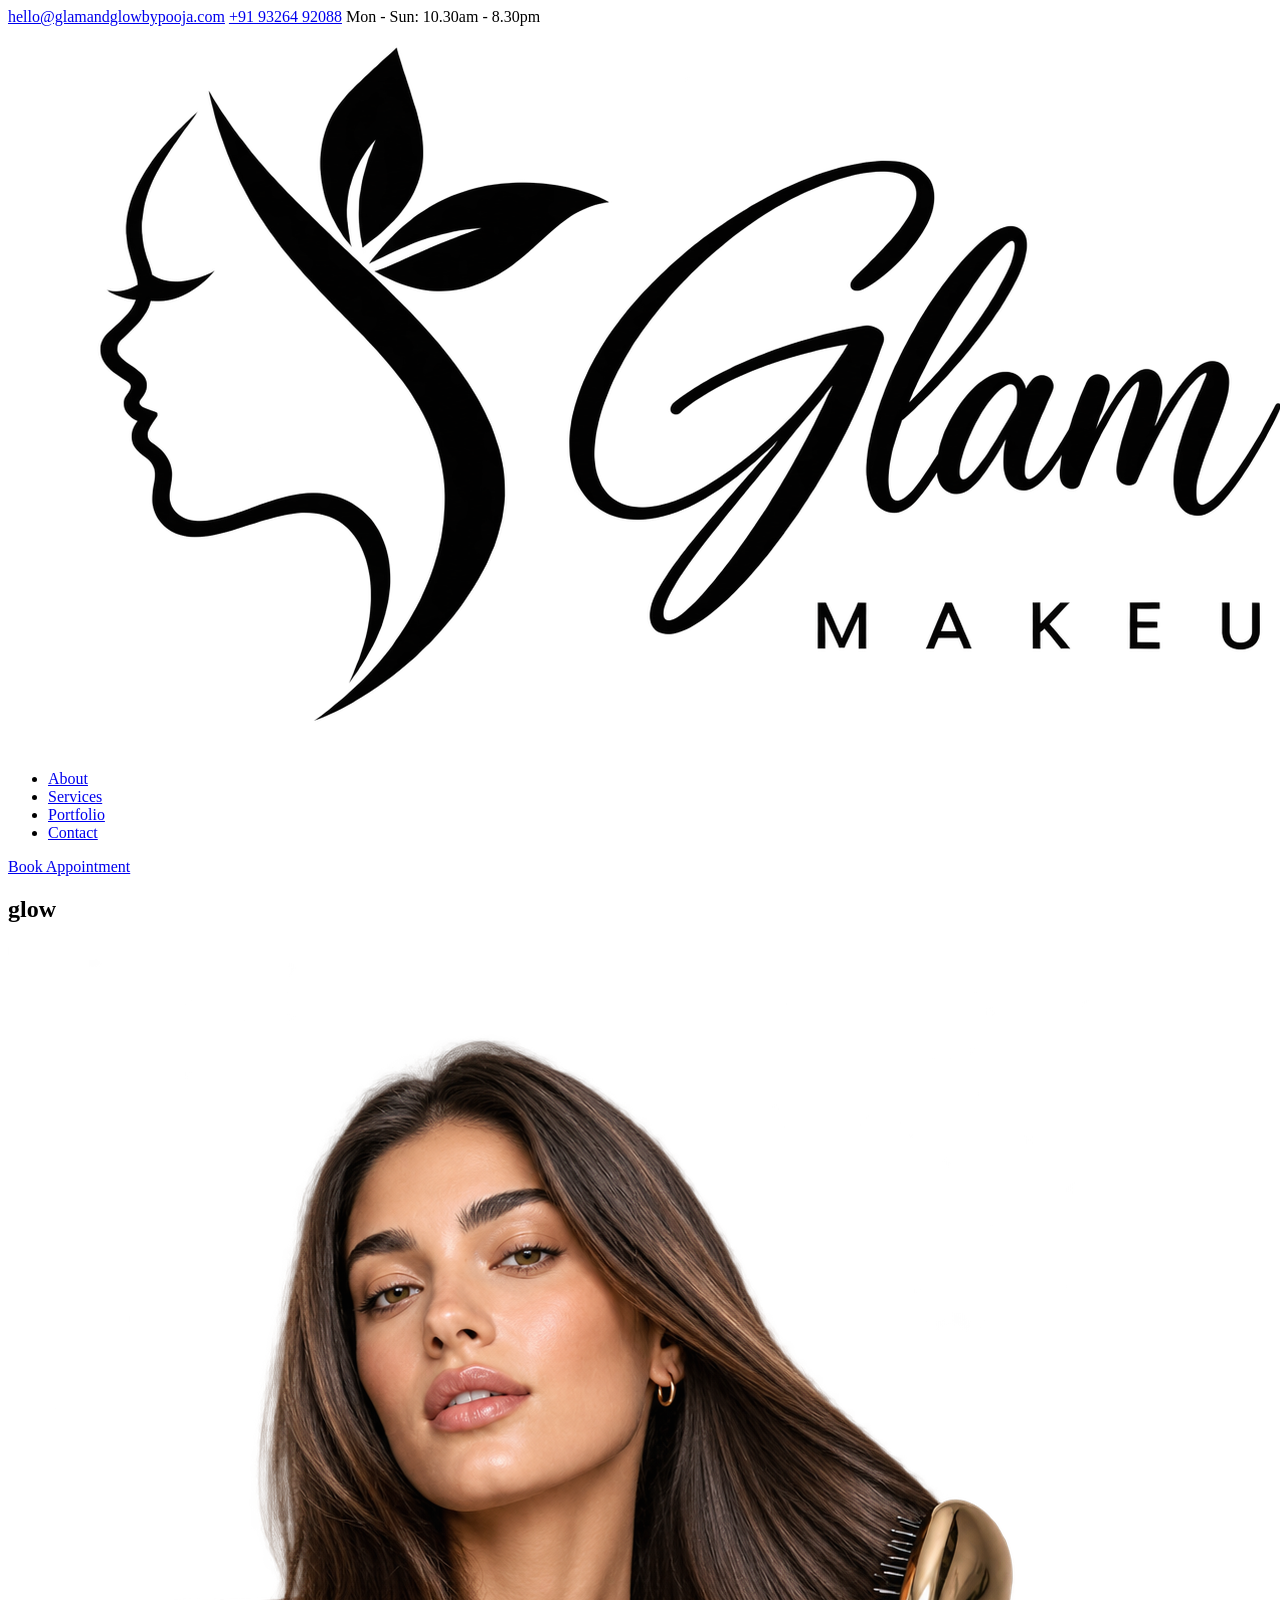
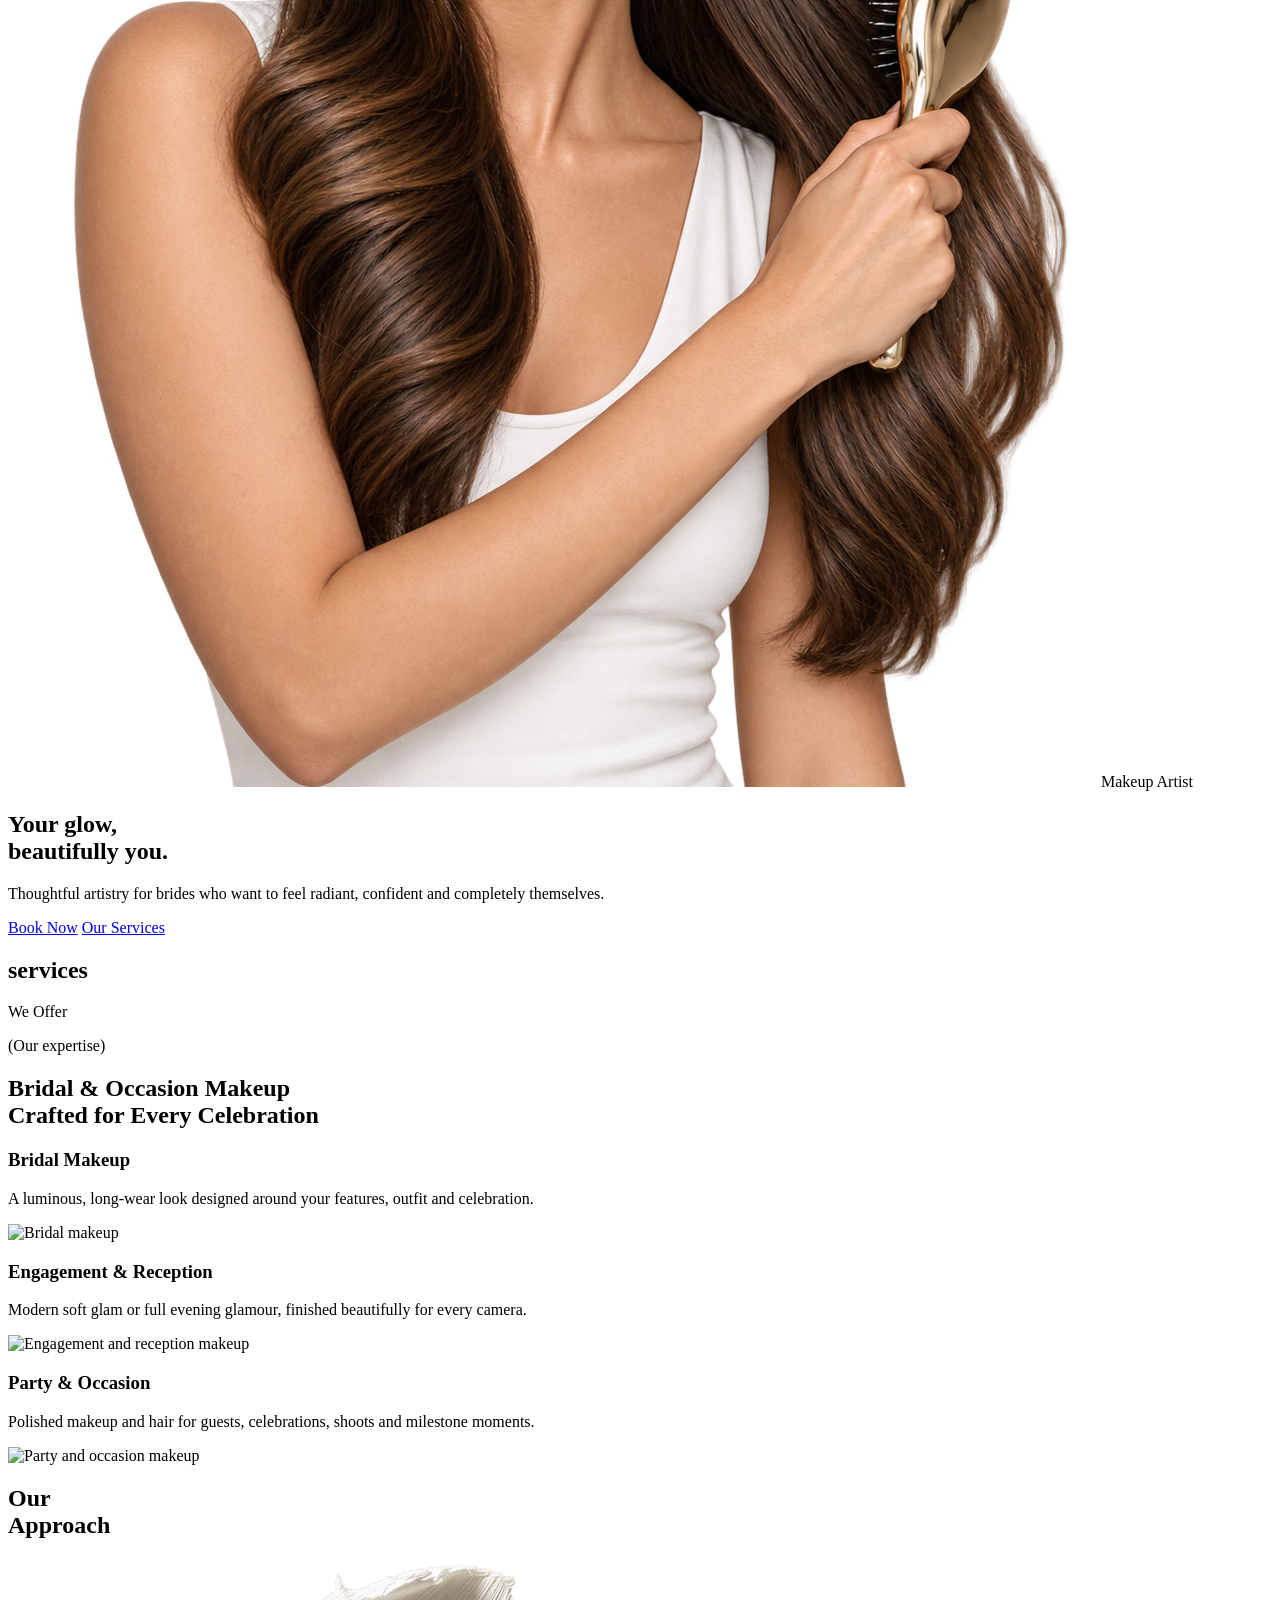
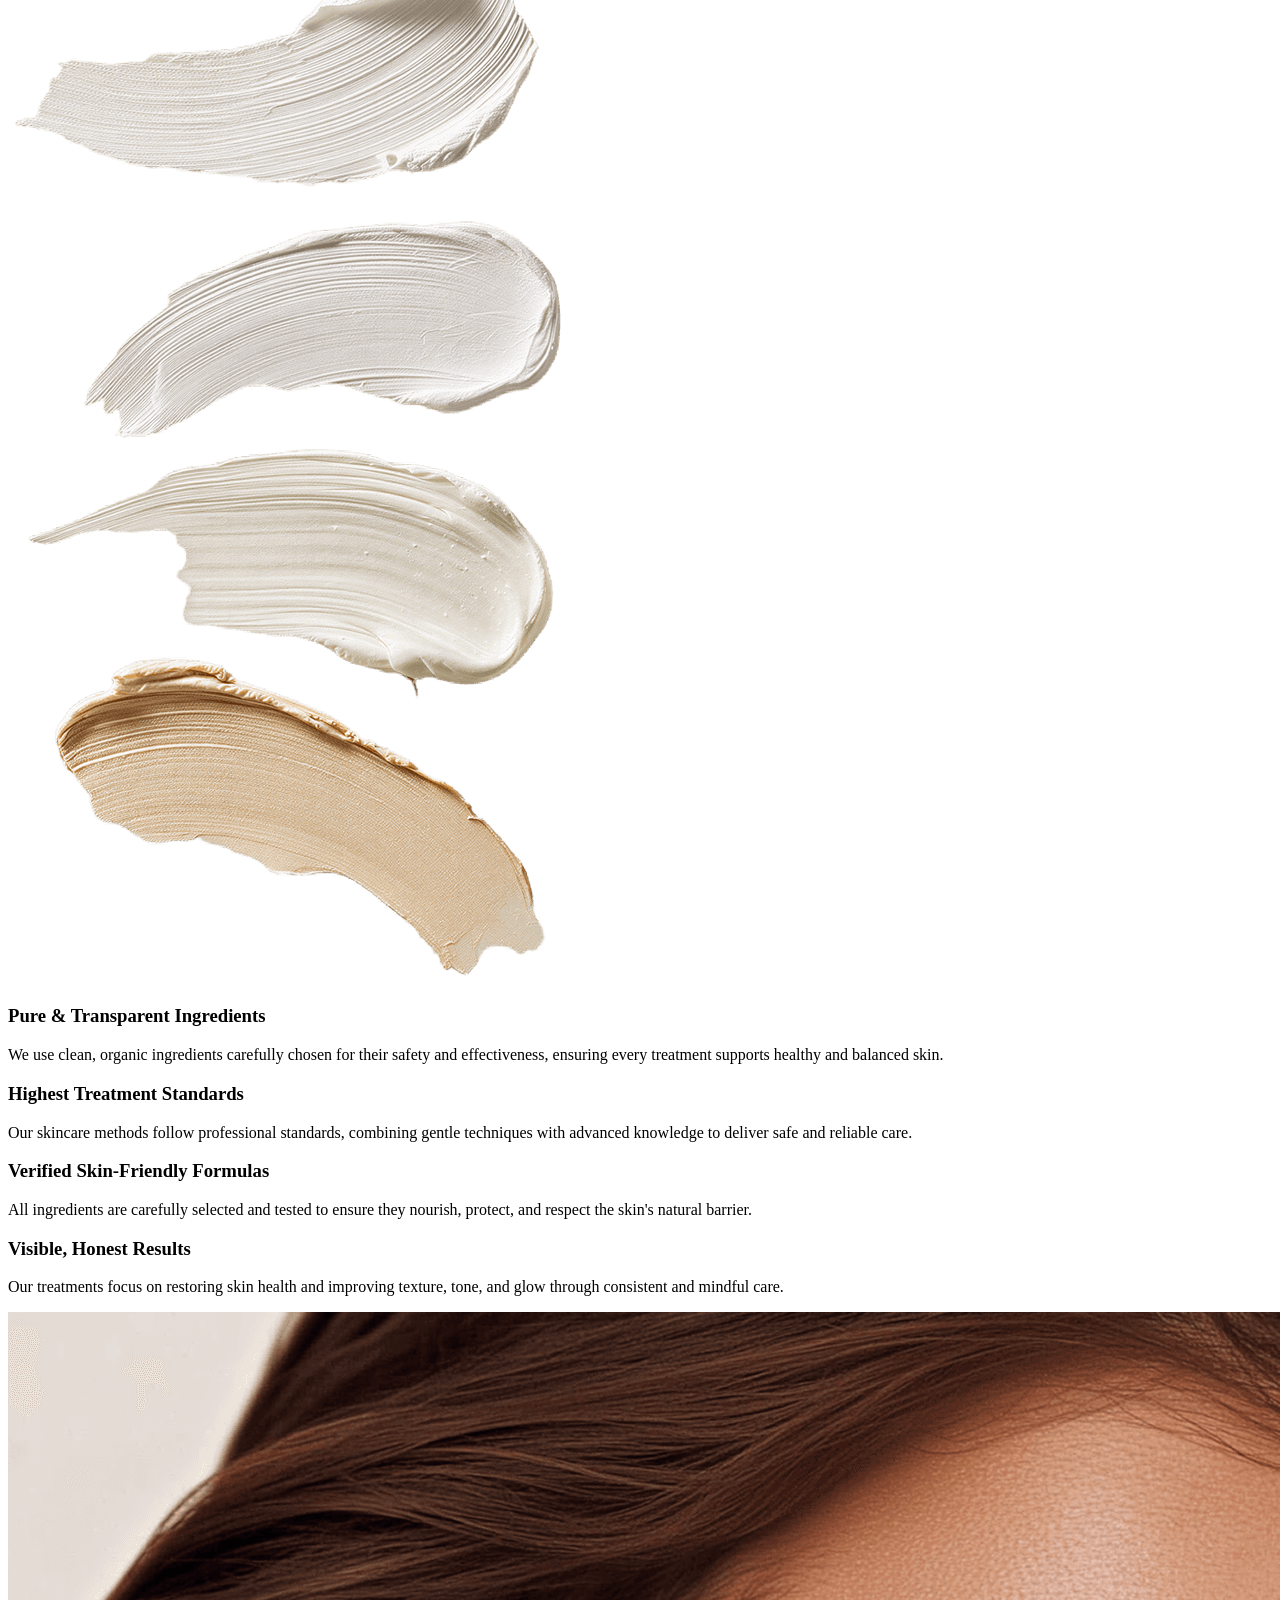
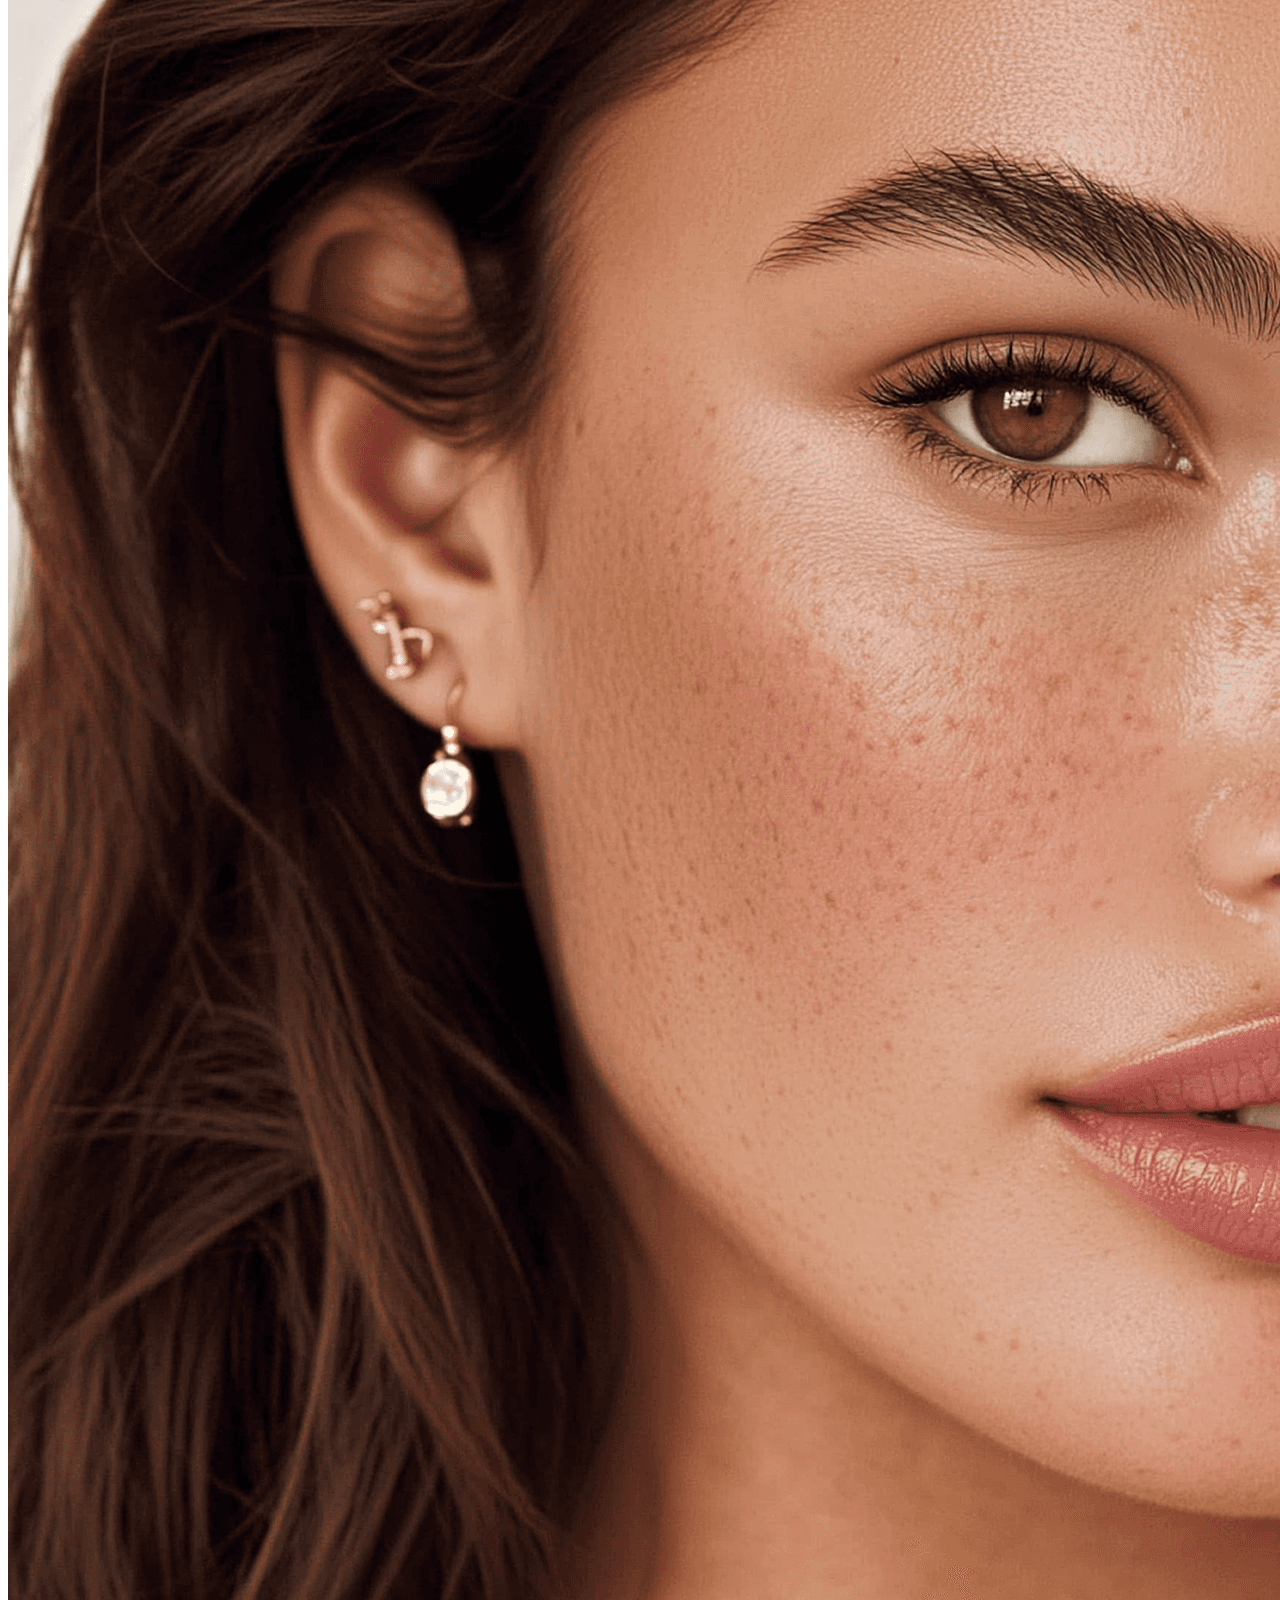
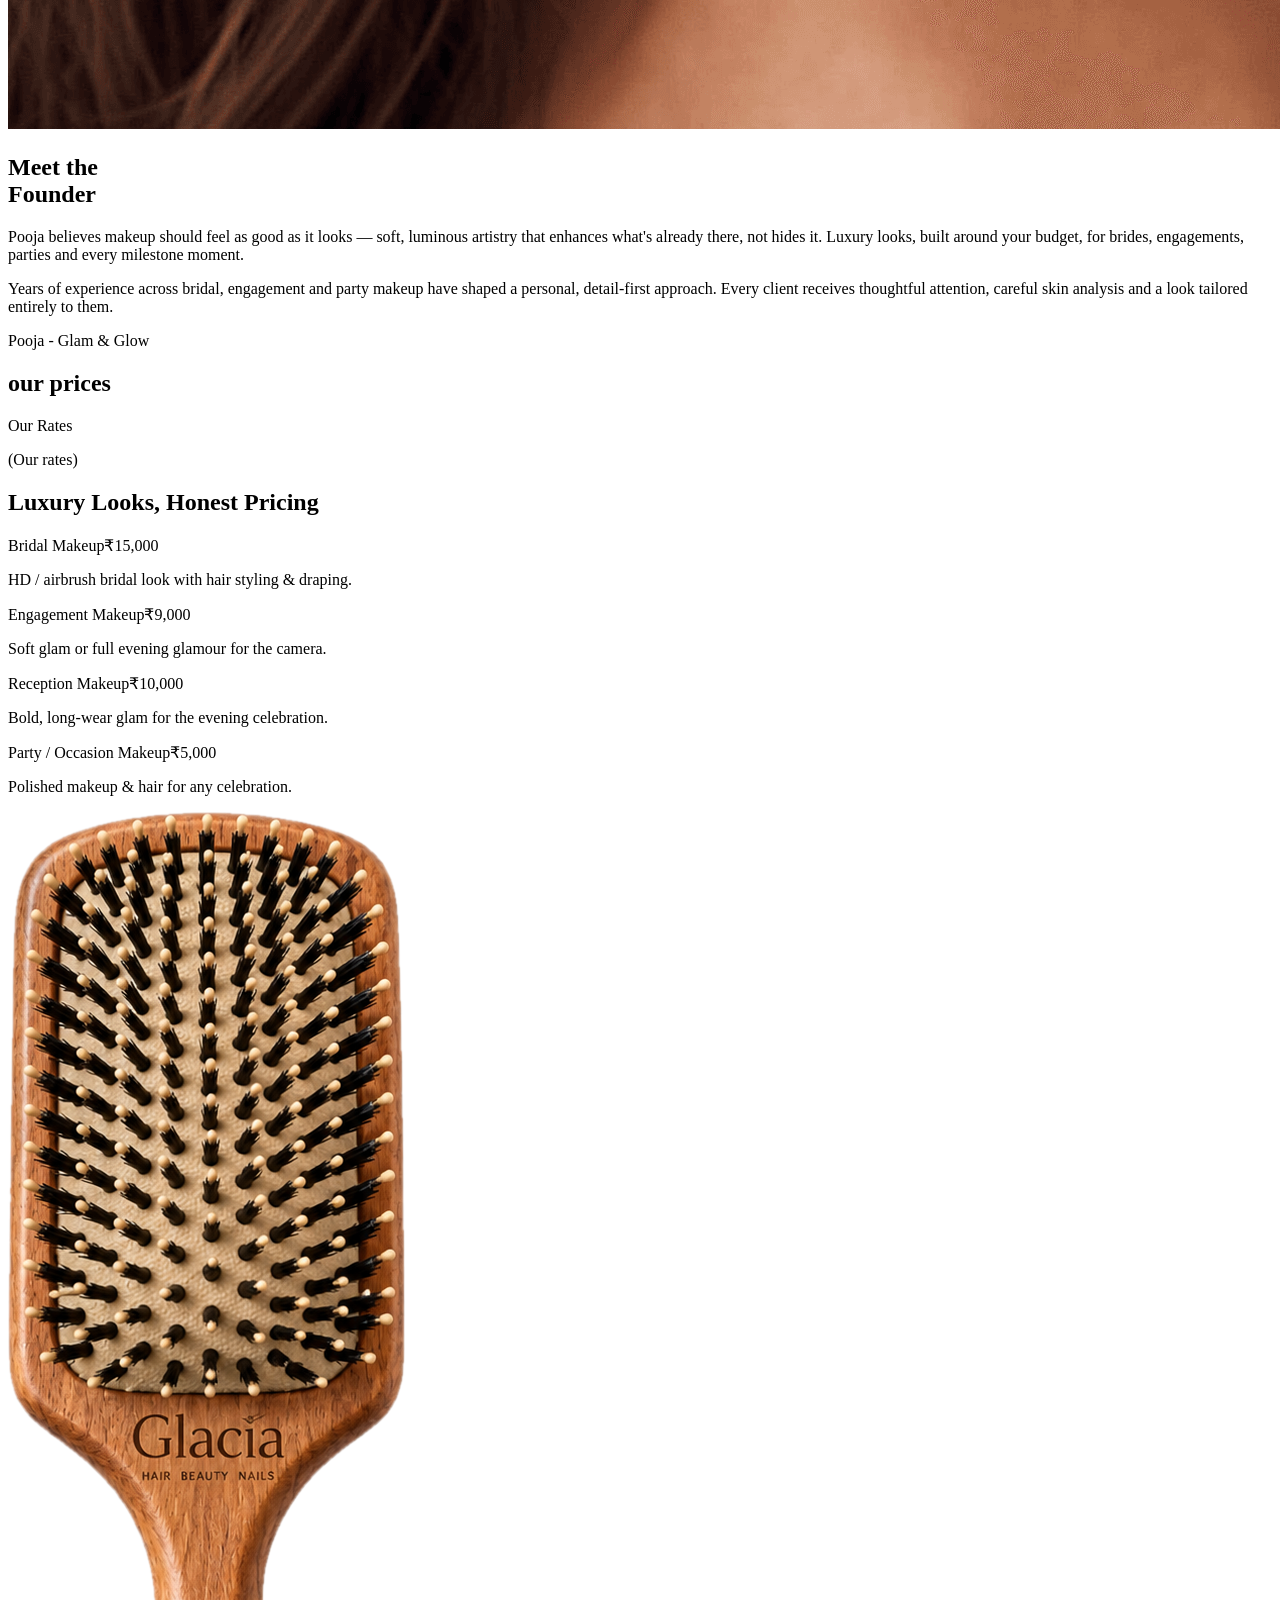
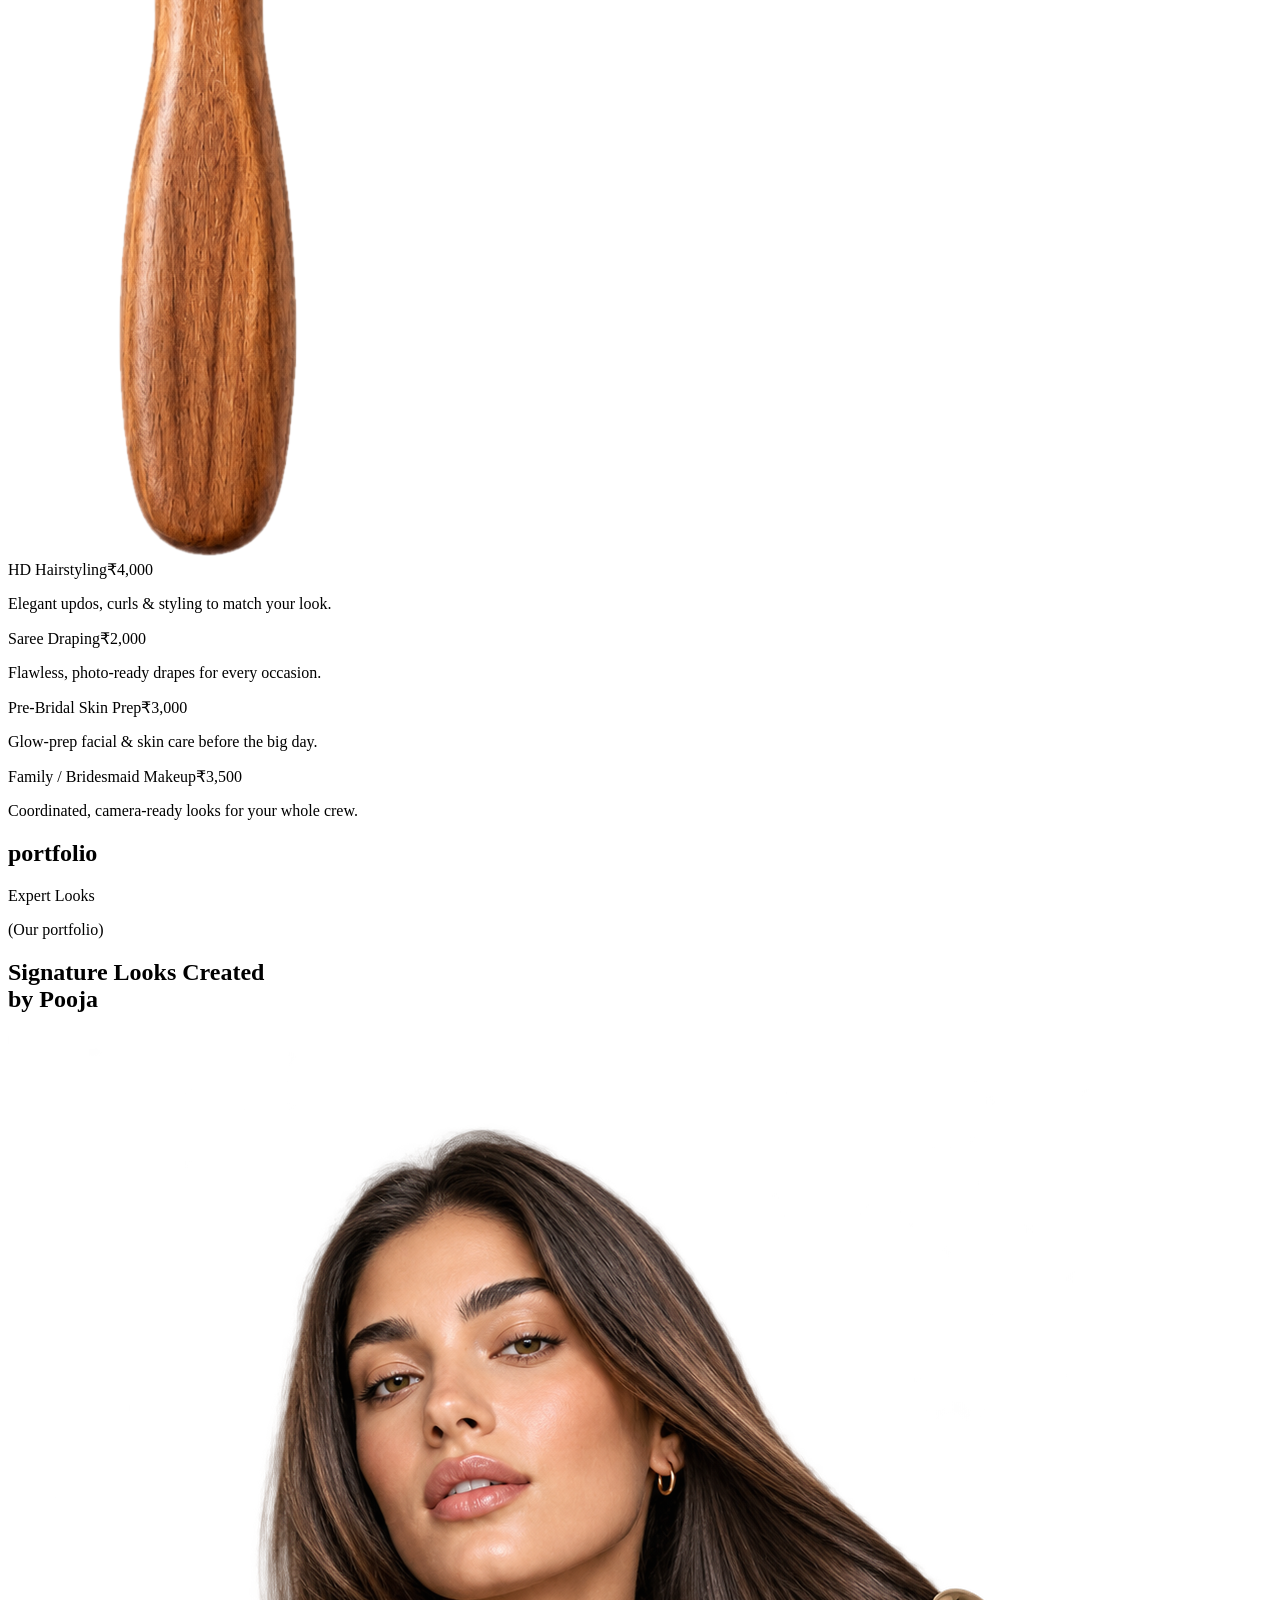
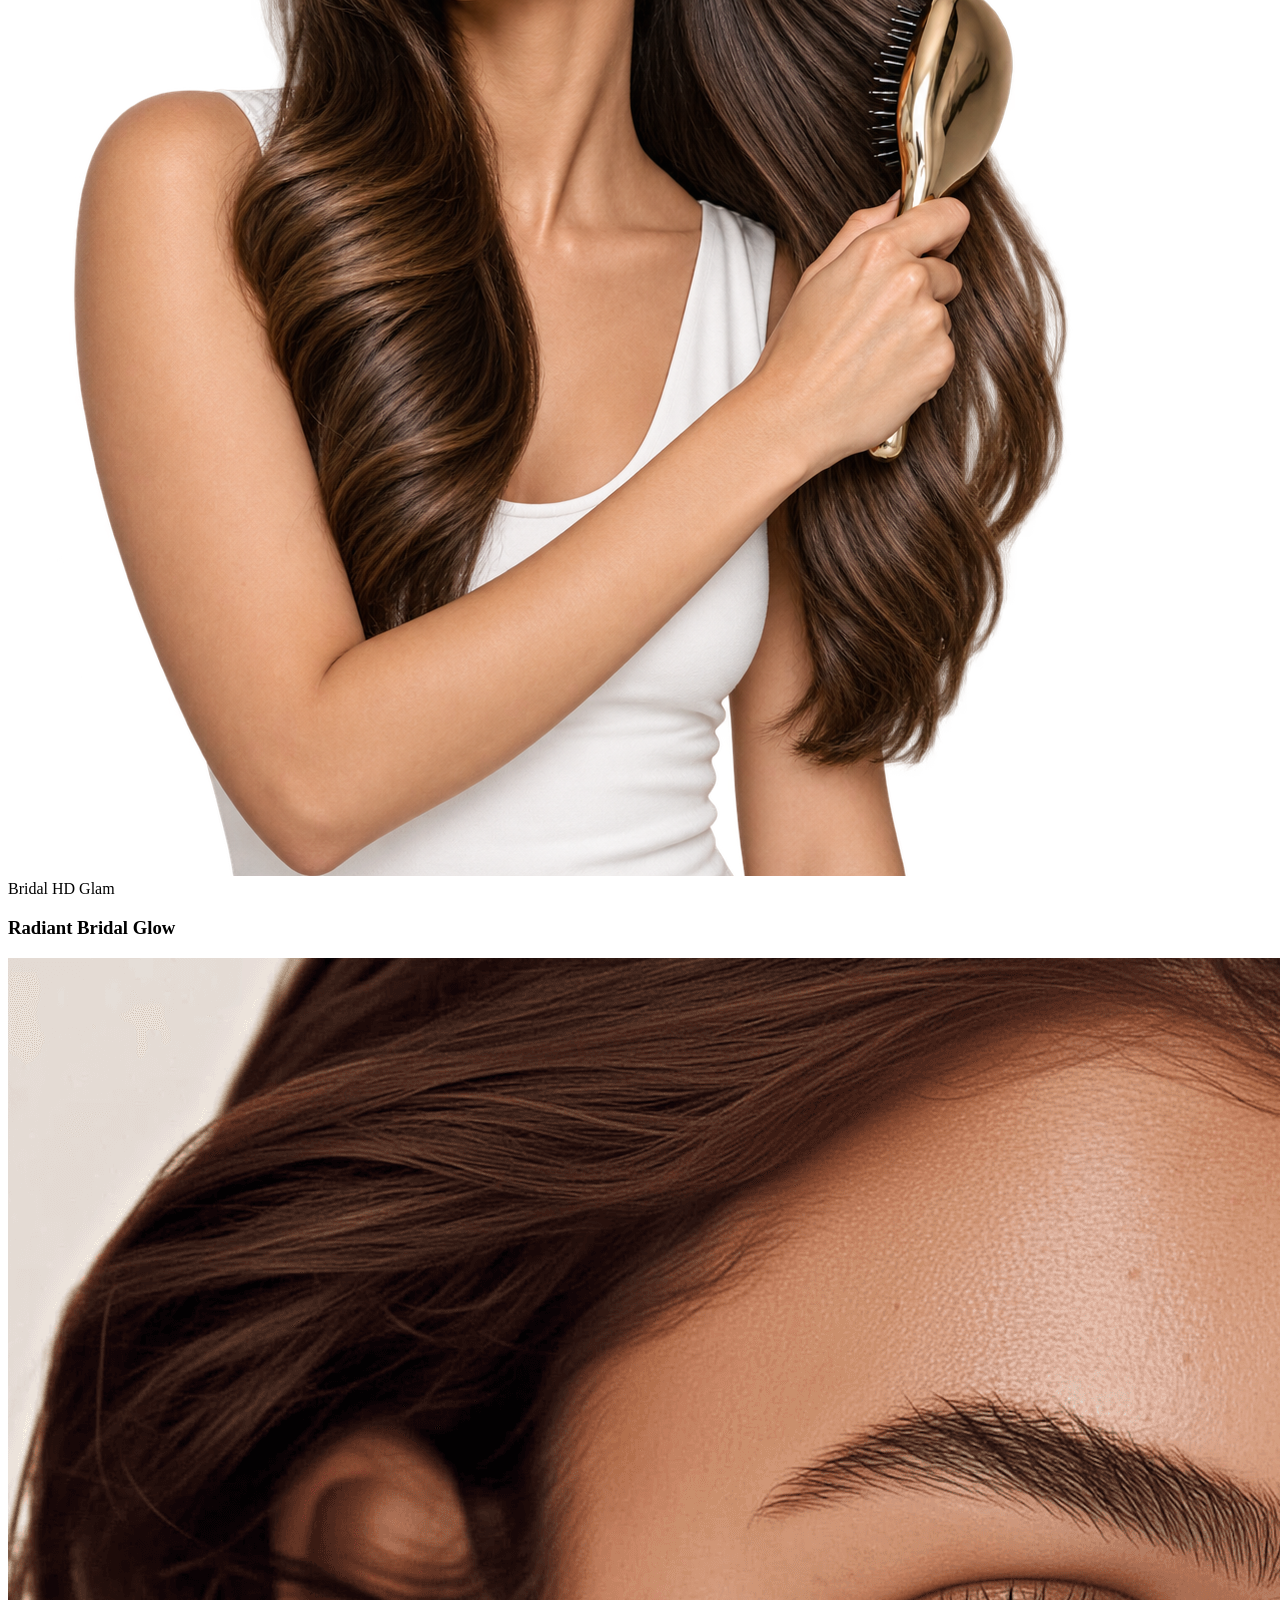
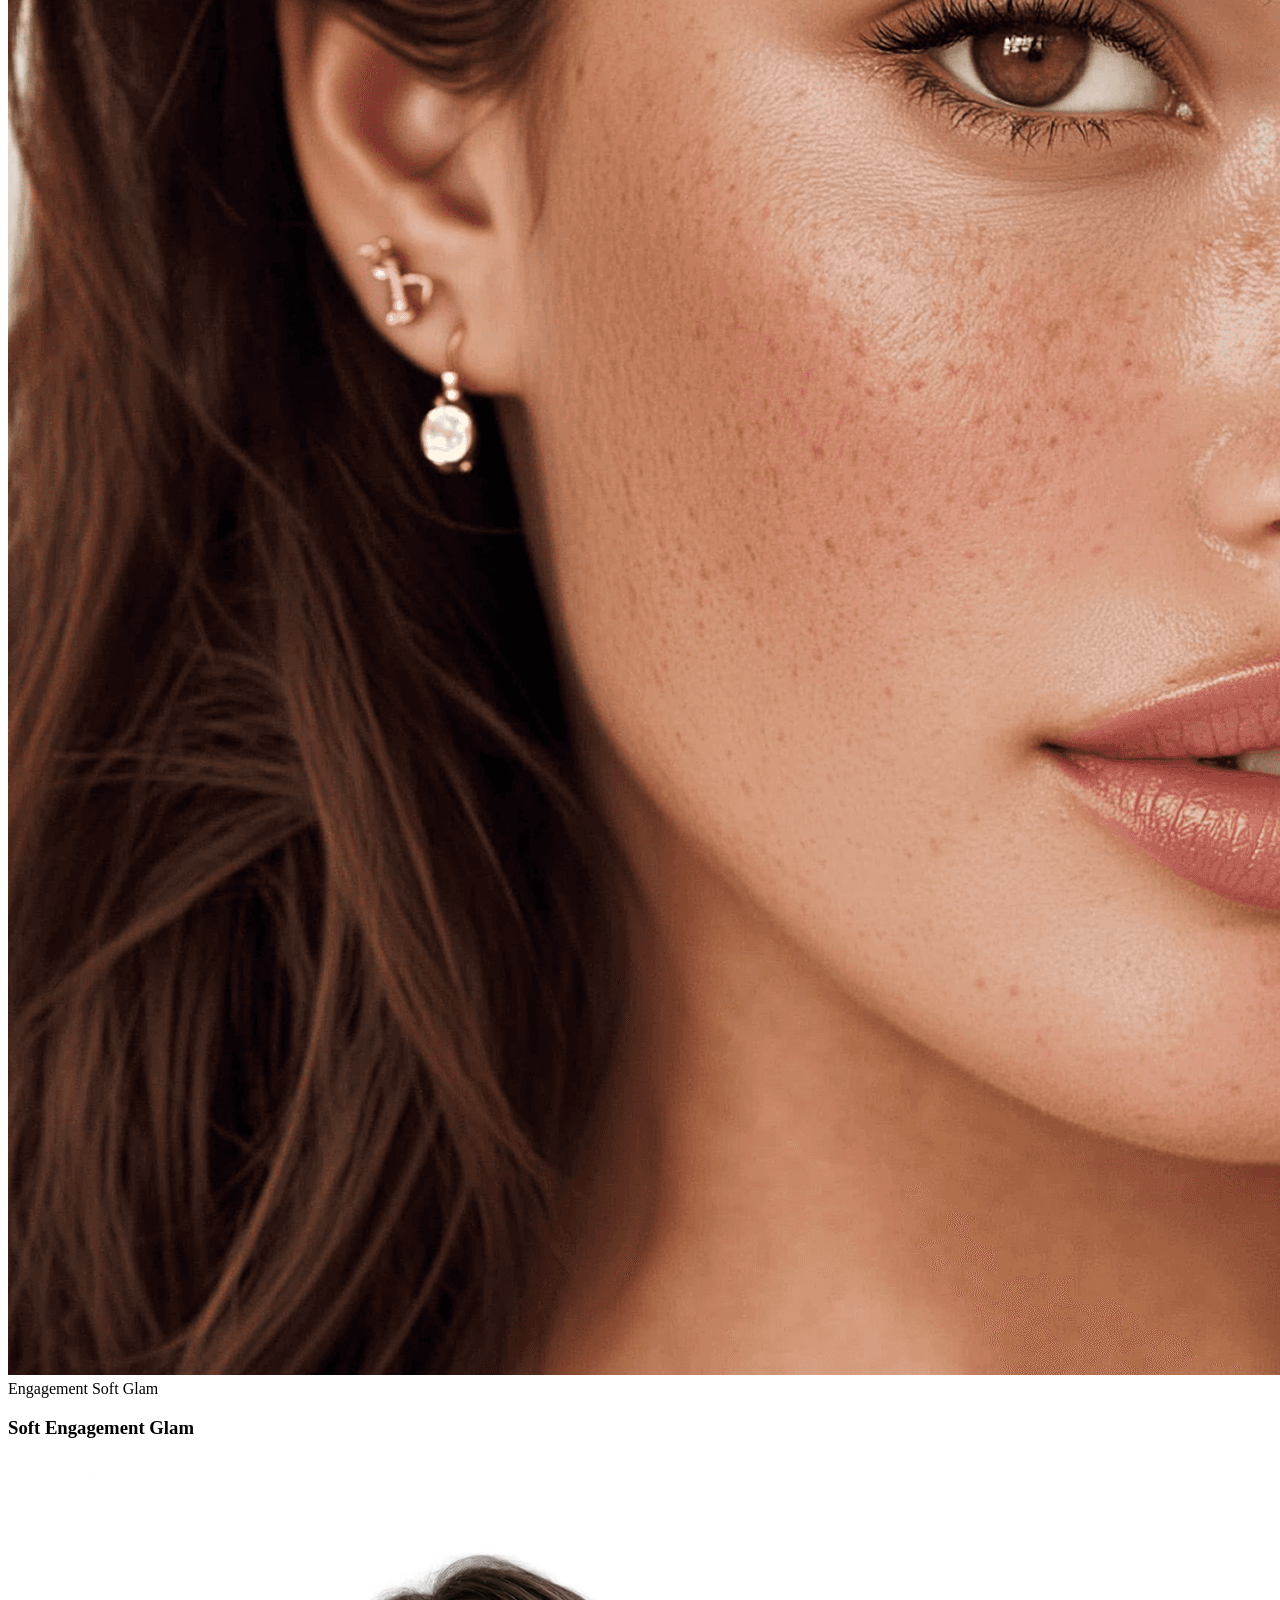
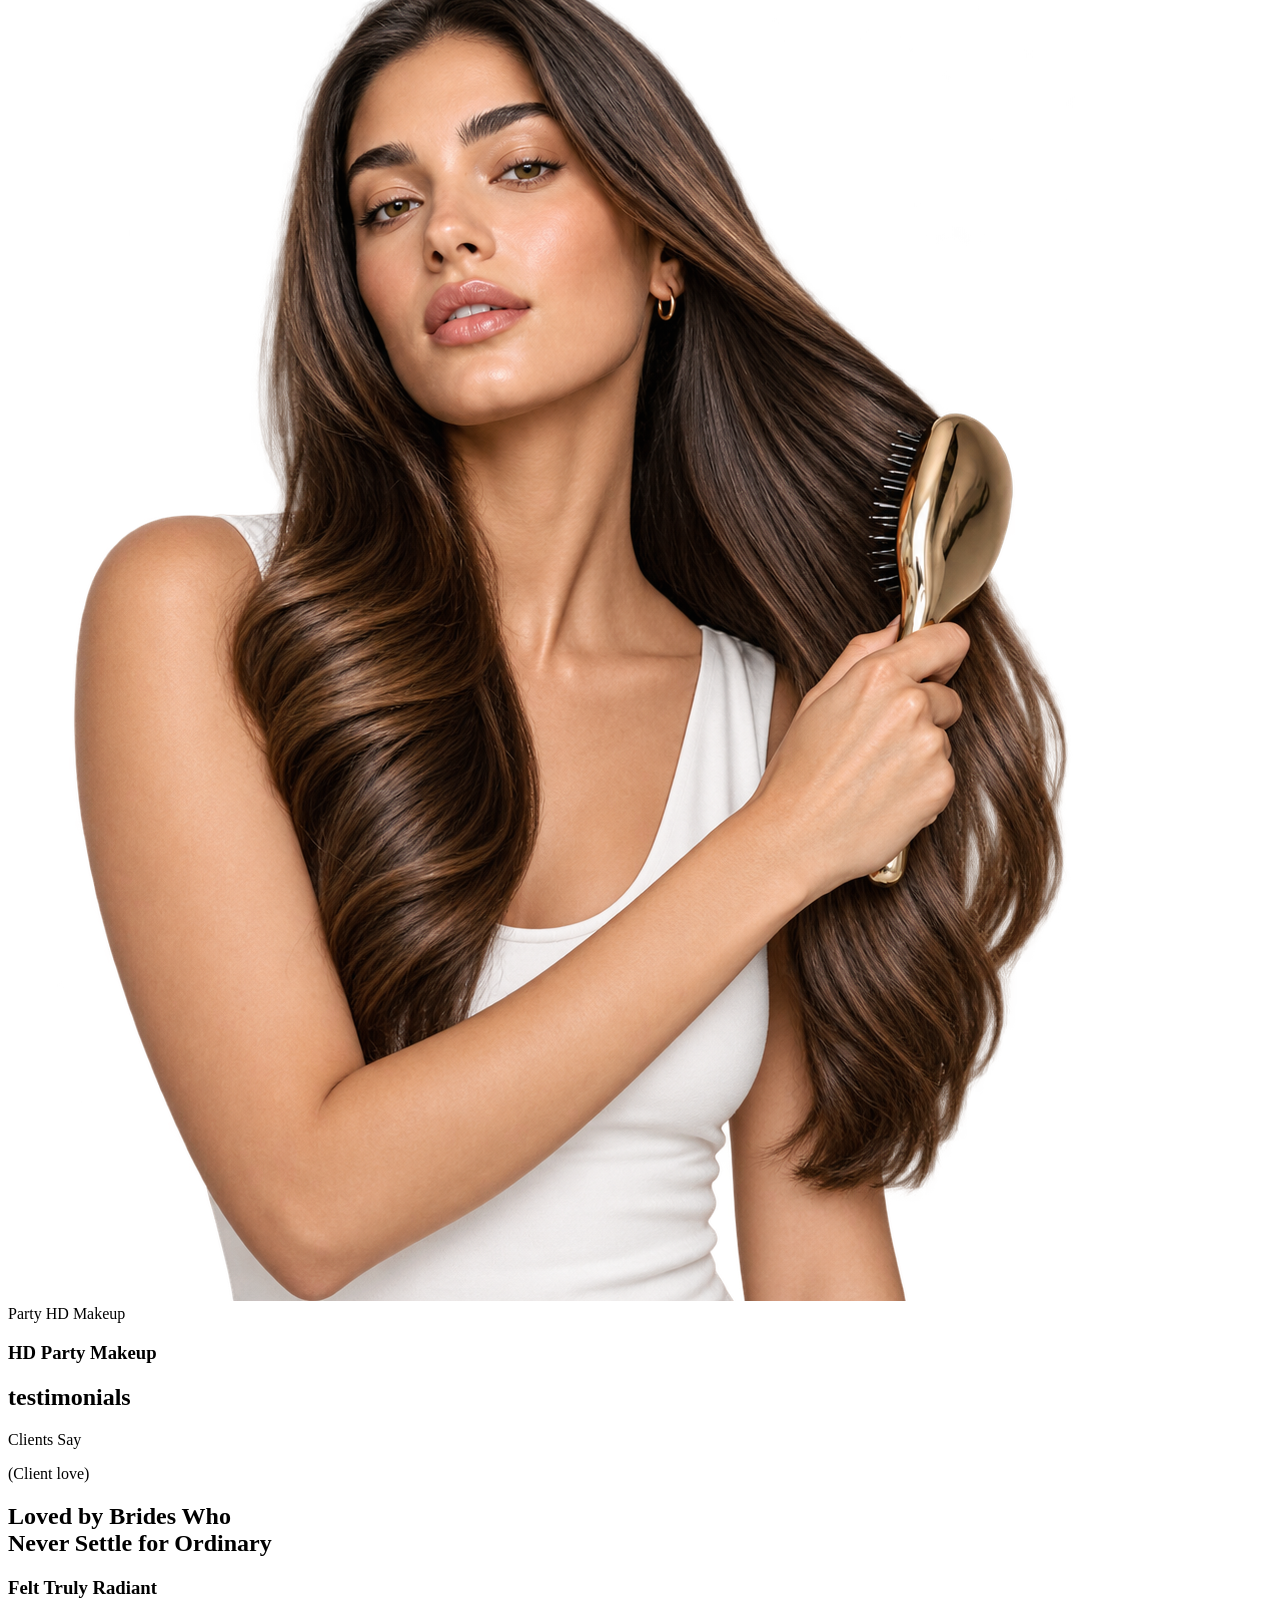
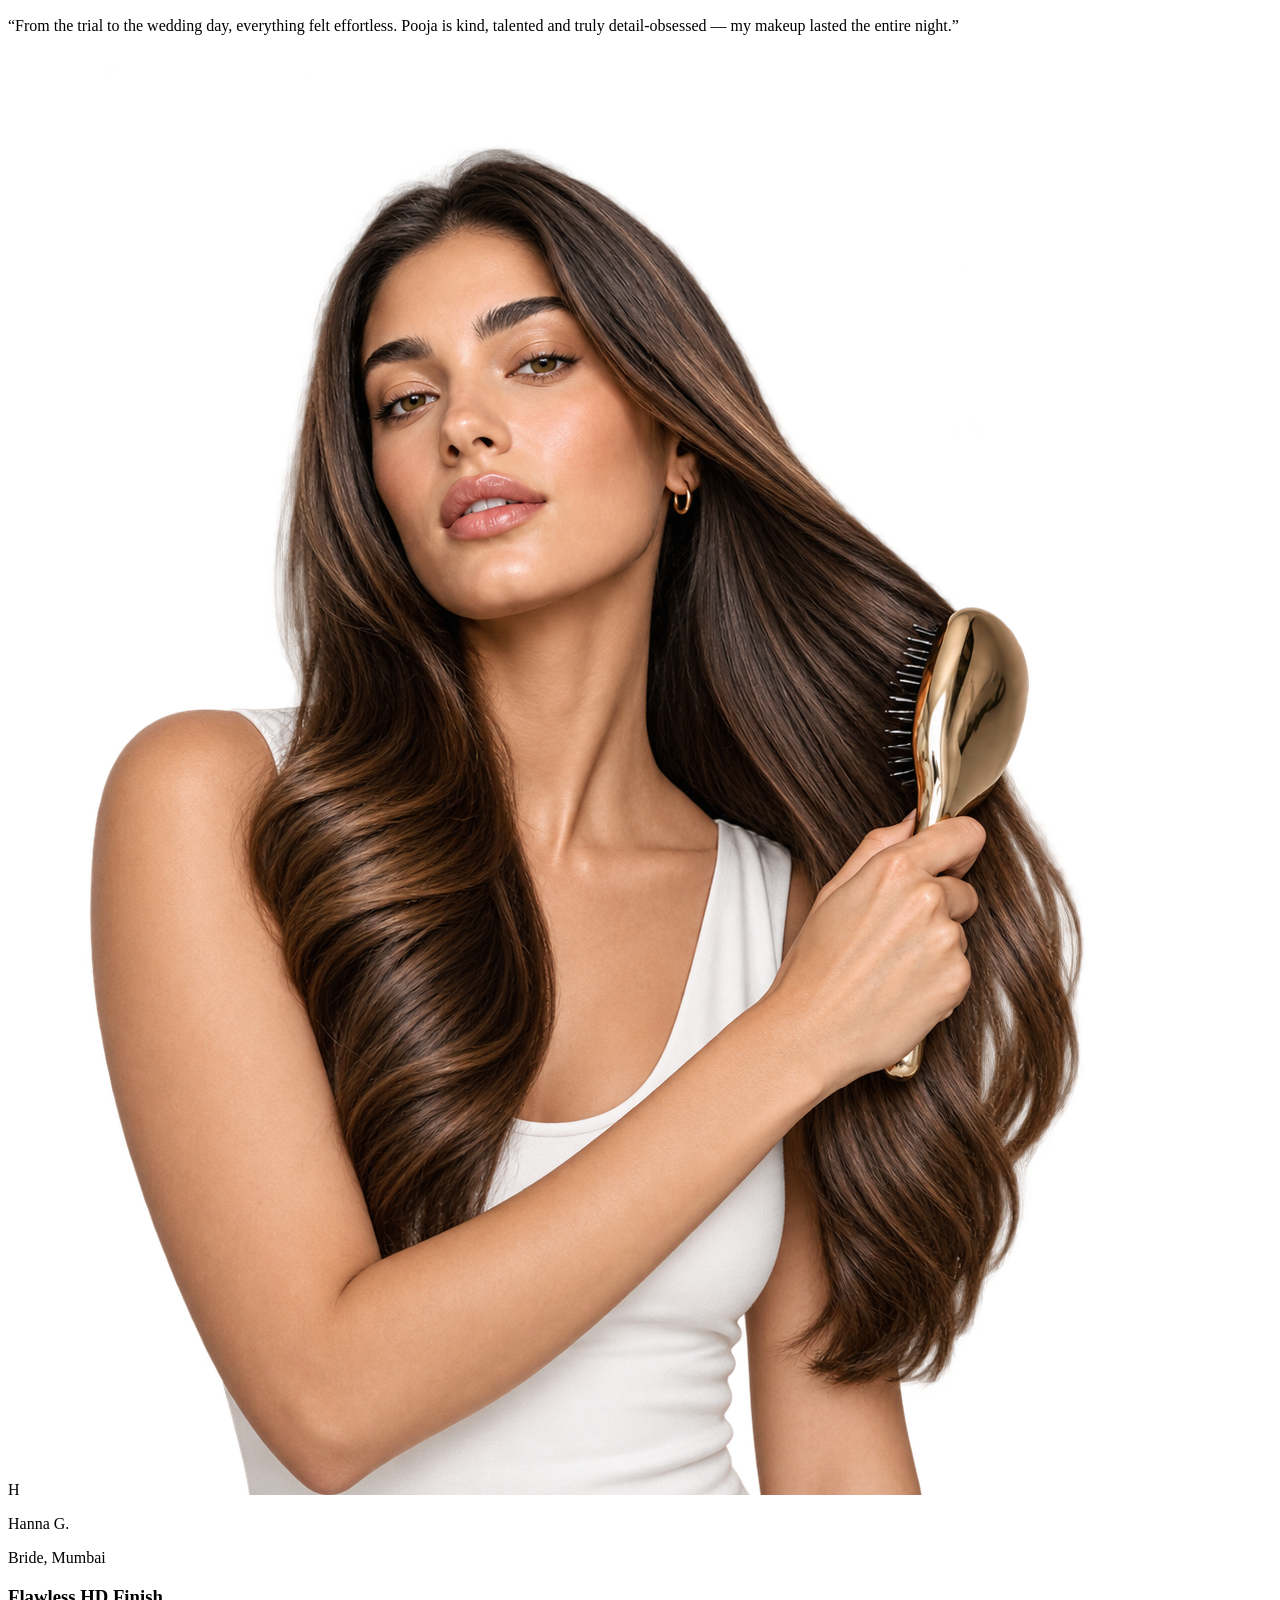
==== index.html @ d0ae9c4d "v2" ====
<!DOCTYPE html>
<html lang="en" class="scroll-smooth">

<head>
    <meta charset="UTF-8">
    <meta name="viewport" content="width=device-width, initial-scale=1.0">
    <title>Glam & Glow | Home Page</title>
    <link rel="preconnect" href="https://fonts.googleapis.com">
    <link rel="preconnect" href="https://fonts.gstatic.com" crossorigin>
    <link href="https://fonts.googleapis.com/css2?family=EB+Garamond:ital@0;1&family=Herr+Von+Muellerhoff&family=Manrope:wght@400;500;600;700&family=Urbanist:wght@400;500;600&display=swap" rel="stylesheet">
    <link href="https://cdn.jsdelivr.net/npm/remixicon@4.6.0/fonts/remixicon.css" rel="stylesheet">
    <script src="https://cdn.jsdelivr.net/npm/@tailwindcss/browser@4"></script>
    <!-- Theme tokens only (fonts) - no custom CSS classes -->
    <style type="text/tailwindcss">
        @theme {
            --font-urbanist: "Urbanist", sans-serif;
            --font-manrope: "Manrope", sans-serif;
            --font-garamond: "EB Garamond", serif;
            --font-script: "Herr Von Muellerhoff", cursive;
        }
    </style>
</head>

<body class="overflow-x-hidden font-manrope text-[#111]">

    <!-- ================= HERO ================= -->
    <section class="relative min-h-[100svh] w-full overflow-hidden bg-[linear-gradient(180deg,#e3d5c5,#ece4dd,#f3f3f3)] lg:h-screen lg:min-h-0">

        <div class="absolute inset-x-0 top-0 z-20 px-4 pt-3 lg:px-10 lg:pt-[10px]">
            <div class="hidden justify-end gap-6 pb-[10px] text-[14px] font-medium text-[#222] lg:flex xl:gap-10">
                <a href="mailto:hello@glamandglowbypooja.com" class="flex items-center gap-2"><i class="ri-mail-line text-[16px]"></i> hello@glamandglowbypooja.com</a>
                <a href="tel:+919326492088" class="flex items-center gap-2"><i class="ri-phone-line text-[16px]"></i> +91 93264 92088</a>
                <span class="flex items-center gap-2"><i class="ri-time-line text-[16px]"></i> Mon - Sun: 10.30am - 8.30pm</span>
            </div>

            <nav class="flex h-[64px] items-center justify-between rounded-2xl bg-[rgba(250,246,240,0.6)] px-4 lg:grid lg:h-[70px] lg:grid-cols-[1fr_auto_1fr] lg:px-[26px]">
                <a href="#" class="flex flex-col leading-none">
                    <img class="w-[110px] lg:w-[150px]" src="./Glam%20&%20Glow%20Makeup%20Logo%20(1).png" alt="Glam & Glow">
                </a>

                <ul class="hidden items-center gap-10 text-[14px] font-semibold text-[#111] lg:flex">
                    <li><a href="#about">About</a></li>
                    <li><a href="#services">Services</a></li>
                    <li><a href="#portfolio">Portfolio</a></li>
                    <li><a href="#contact">Contact</a></li>
                </ul>

                <div class="flex items-center justify-end">
                    <a href="https://wa.me/919326492088" target="_blank"
                        class="rounded-full border border-[#111] px-5 py-[10px] text-[13px] font-semibold text-[#111] lg:px-7 lg:py-3 lg:text-[14px]">Book Appointment</a>
                </div>
            </nav>
        </div>

        <h2 class="absolute inset-x-0 top-[61%] text-center text-[34vw] sm:top-[57%] font-medium uppercase leading-none font-urbanist bg-[linear-gradient(180deg,rgba(173,158,158,0.55)_8%,rgba(173,158,158,0.05)_74%)] bg-clip-text text-transparent lg:top-[19%] lg:text-[20vw]">glow</h2>

        <img src="./hero-care.png" alt=""
            class="pointer-events-none absolute bottom-0 left-1/2 z-[5] h-[46%] w-auto max-w-none -translate-x-1/2 sm:h-[50%] lg:bottom-auto lg:-top-[2%] lg:left-[28%] lg:h-[115%] lg:translate-x-0">

        <span class="absolute bottom-[10%] right-3 z-20 -rotate-6 font-script text-[44px] leading-none text-[#b85040] sm:text-[60px] lg:bottom-auto lg:right-[3%] lg:top-[56%] lg:text-[80px]">Makeup Artist</span>

        <div class="relative z-10 mx-auto max-w-[620px] px-5 pt-[120px] text-center lg:absolute lg:bottom-[8%] lg:left-10 lg:mx-0 lg:p-0 lg:text-left">
            <h2 class="font-urbanist text-[38px] capitalize leading-[1.05] sm:text-[52px] lg:text-[64px] lg:leading-none">Your glow, <br> beautifully you.</h2>
            <p class="mx-auto mt-4 max-w-[340px] text-[14px] font-medium text-[#6b625c] lg:mx-0 lg:mt-5 lg:max-w-[400px]">Thoughtful artistry for brides who want to feel radiant, confident and completely themselves.</p>
            <div class="mt-6 flex flex-wrap justify-center gap-3 lg:mt-8 lg:justify-start">
                <a href="https://wa.me/919326492088" target="_blank" class="rounded-full bg-white px-7 py-[14px] text-[14px] font-semibold text-[#111]">Book Now</a>
                <a href="#services" class="rounded-full bg-white px-7 py-[14px] text-[14px] font-semibold text-[#111]">Our Services</a>
            </div>
        </div>
    </section>

    <!-- ================= SERVICES ================= -->
    <section id="services" class="w-full overflow-hidden bg-[linear-gradient(180deg,#ffffff_0%,#faf8f4_25%,#f0e8df_65%,#e3d5c5_100%)] pt-[110px] md:pt-[130px] lg:pt-[160px]">

        <div class="relative mx-auto w-[92%] max-w-[1100px]">
            <h2 class="text-center font-urbanist text-[15vw] font-medium leading-none whitespace-nowrap bg-[linear-gradient(180deg,rgba(227,213,197,0.65)_10%,rgba(227,213,197,0.06)_78%)] bg-clip-text text-transparent md:text-[13vw] xl:text-[170px]">services</h2>
            <span class="absolute left-[5%] -top-[1.5vw] -rotate-[5deg] md:-top-[0.5vw] xl:-top-[10px] font-script text-[10vw] leading-none text-[#b85040] md:text-[6vw] xl:text-[72px]">We Offer</span>
            <div class="relative -mt-[7vw] text-center xl:-mt-[90px]">
                <p class="text-[13px] uppercase text-[#222]">(Our expertise)</p>
                <h2 class="mt-4 font-urbanist text-[28px] leading-[1.2] text-[#111] sm:text-[34px] lg:text-[40px]">Bridal &amp; Occasion Makeup <br class="hidden sm:block"> Crafted for Every Celebration</h2>
            </div>
        </div>

        <div class="mx-auto mt-[50px] grid w-[92%] max-w-[1300px] grid-cols-1 gap-[14px] sm:grid-cols-2 lg:grid-cols-3">
            <div class="flex flex-col rounded-[18px] border border-[#d6c4b0] bg-white/35 p-5 sm:p-[26px]">
                <i class="ri-sparkling-2-line text-[28px] text-[#222]"></i>
                <h3 class="mt-3 max-w-[85%] font-urbanist text-[22px] leading-[1.25] text-[#111] sm:text-[24px]">Bridal Makeup</h3>
                <p class="mb-5 mt-3 text-[13px] text-[#555]">A luminous, long-wear look designed around your features, outfit and celebration.</p>
                <img class="mt-auto aspect-[1/0.85] w-full rounded-xl bg-[linear-gradient(135deg,#e3d5c5,#c9b8a6)] object-cover object-[50%_10%]"
                    src="https://static.wixstatic.com/media/c33238_10e443b7b1a044ce8c54e67728327b01~mv2.jpg/v1/fill/w_718,h_958,fp_0.56_0.32,q_90,enc_avif,quality_auto/c33238_10e443b7b1a044ce8c54e67728327b01~mv2.jpg" alt="Bridal makeup">
            </div>

            <div class="flex flex-col rounded-[18px] border border-[#d6c4b0] bg-white/35 p-5 sm:p-[26px]">
                <i class="ri-contrast-2-line text-[28px] text-[#222]"></i>
                <h3 class="mt-3 max-w-[85%] font-urbanist text-[22px] leading-[1.25] text-[#111] sm:text-[24px]">Engagement &amp; Reception</h3>
                <p class="mb-5 mt-3 text-[13px] text-[#555]">Modern soft glam or full evening glamour, finished beautifully for every camera.</p>
                <img class="mt-auto aspect-[1/0.85] w-full rounded-xl bg-[linear-gradient(135deg,#e3d5c5,#c9b8a6)] object-cover object-[50%_20%]"
                    src="https://static.wixstatic.com/media/c33238_e64ac02886ee451f97ff8f91440fad63~mv2.jpg/v1/fill/w_718,h_958,fp_0.49_0.56,q_90,enc_avif,quality_auto/c33238_e64ac02886ee451f97ff8f91440fad63~mv2.jpg" alt="Engagement and reception makeup">
            </div>

            <div class="flex flex-col rounded-[18px] border border-[#d6c4b0] bg-white/35 p-5 sm:col-span-2 sm:p-[26px] lg:col-span-1">
                <i class="ri-magic-line text-[28px] text-[#222]"></i>
                <h3 class="mt-3 max-w-[85%] font-urbanist text-[22px] leading-[1.25] text-[#111] sm:text-[24px]">Party &amp; Occasion</h3>
                <p class="mb-5 mt-3 text-[13px] text-[#555]">Polished makeup and hair for guests, celebrations, shoots and milestone moments.</p>
                <img class="mt-auto aspect-[1/0.85] w-full rounded-xl bg-[linear-gradient(135deg,#e3d5c5,#c9b8a6)] object-cover object-[100%_0%] sm:aspect-[2/0.85] lg:aspect-[1/0.85]"
                    src="https://static.wixstatic.com/media/c33238_caa82decf9124fdc96ff191bccee322c~mv2.jpg/v1/fill/w_718,h_958,fp_0.38_0.34,q_90,enc_avif,quality_auto/c33238_caa82decf9124fdc96ff191bccee322c~mv2.jpg" alt="Party and occasion makeup">
            </div>
        </div>
    </section>

    <!-- ================= ABOUT ================= -->
    <section id="about" class="w-full bg-[linear-gradient(180deg,#e3d5c5,#ece4dd,#f3f3f3)] pt-[110px] md:pt-[130px] lg:pt-[160px]">

        <div class="relative mx-auto w-[88%] max-w-[1200px]">
            <h2 class="font-urbanist text-[52px] uppercase leading-[1.1] sm:text-[80px] lg:text-[100px]">Our <br> Approach</h2>
        </div>

        <div class="relative mx-auto mt-[40px] grid w-[88%] max-w-[1200px] grid-cols-1 gap-8 pb-[90px] lg:grid-cols-[320px_1fr] lg:items-center lg:gap-14 lg:pb-[130px]">

            <div class="relative z-20 hidden lg:block">
                <img src="./cream-swatches.png" class="w-full max-w-[220px] sm:max-w-[260px] lg:max-w-[320px]" alt="Cream swatches">
            </div>

            <div class="flex flex-col gap-8 lg:gap-12">
                <div class="grid grid-cols-[42px_1fr] items-start gap-x-5 gap-y-2 lg:grid-cols-[42px_220px_1fr] lg:gap-8">
                    <span class="flex h-[42px] w-[42px] items-center justify-center rounded-full bg-white"><i class="ri-leaf-line text-[18px] text-[#111]"></i></span>
                    <h3 class="self-center font-urbanist text-[16px] font-semibold text-[#111] lg:self-start">Pure &amp; Transparent Ingredients</h3>
                    <p class="col-start-2 text-[13px] leading-[1.7] text-[#555] lg:col-start-auto">We use clean, organic ingredients carefully chosen for their safety and effectiveness, ensuring every treatment supports healthy and balanced skin.</p>
                </div>
                <div class="grid grid-cols-[42px_1fr] items-start gap-x-5 gap-y-2 lg:grid-cols-[42px_220px_1fr] lg:gap-8">
                    <span class="flex h-[42px] w-[42px] items-center justify-center rounded-full bg-white"><i class="ri-drop-line text-[18px] text-[#111]"></i></span>
                    <h3 class="self-center font-urbanist text-[16px] font-semibold text-[#111] lg:self-start">Highest Treatment Standards</h3>
                    <p class="col-start-2 text-[13px] leading-[1.7] text-[#555] lg:col-start-auto">Our skincare methods follow professional standards, combining gentle techniques with advanced knowledge to deliver safe and reliable care.</p>
                </div>
                <div class="grid grid-cols-[42px_1fr] items-start gap-x-5 gap-y-2 lg:grid-cols-[42px_220px_1fr] lg:gap-8">
                    <span class="flex h-[42px] w-[42px] items-center justify-center rounded-full bg-white"><i class="ri-verified-badge-line text-[18px] text-[#111]"></i></span>
                    <h3 class="self-center font-urbanist text-[16px] font-semibold text-[#111] lg:self-start">Verified Skin-Friendly Formulas</h3>
                    <p class="col-start-2 text-[13px] leading-[1.7] text-[#555] lg:col-start-auto">All ingredients are carefully selected and tested to ensure they nourish, protect, and respect the skin's natural barrier.</p>
                </div>
                <div class="grid grid-cols-[42px_1fr] items-start gap-x-5 gap-y-2 lg:grid-cols-[42px_220px_1fr] lg:gap-8">
                    <span class="flex h-[42px] w-[42px] items-center justify-center rounded-full bg-white"><i class="ri-file-list-3-line text-[18px] text-[#111]"></i></span>
                    <h3 class="self-center font-urbanist text-[16px] font-semibold text-[#111] lg:self-start">Visible, Honest Results</h3>
                    <p class="col-start-2 text-[13px] leading-[1.7] text-[#555] lg:col-start-auto">Our treatments focus on restoring skin health and improving texture, tone, and glow through consistent and mindful care.</p>
                </div>
            </div>
        </div>

        <!-- Founder banner -->
        <div class="relative z-10 flex min-h-[640px] w-full flex-col justify-between gap-10 overflow-hidden px-5 py-16 sm:px-10 lg:block lg:aspect-[1920/1000] lg:min-h-0 lg:p-0">
            <img src="./founder-bg.png" class="absolute inset-0 h-full w-full object-cover object-[50%_15%]" alt="">
            <div class="absolute inset-0 bg-black/35"></div>

            <div class="relative z-10 max-w-[560px] lg:absolute lg:left-10 lg:top-[22%]">
                <h2 class="font-urbanist text-[28px] font-semibold uppercase leading-[1.1] text-white sm:text-[34px] lg:text-[40px]">Meet the <br> Founder</h2>
                <p class="mt-6 max-w-[440px] text-[15px] leading-[1.7] text-white">Pooja believes makeup should feel as good as it looks — soft, luminous artistry that enhances what's already there, not hides it. Luxury looks, built around your budget, for brides, engagements, parties and every milestone moment.</p>
            </div>

            <div class="relative z-10 max-w-[420px] text-left lg:absolute lg:bottom-[8%] lg:right-[6%] lg:max-w-[360px]">
                <p class="text-[15px] leading-[1.7] text-white">Years of experience across bridal, engagement and party makeup have shaped a personal, detail-first approach. Every client receives thoughtful attention, careful skin analysis and a look tailored entirely to them.</p>
                <p class="mt-4 font-urbanist text-[17px] font-semibold text-white">Pooja - <span class="text-sm font-medium text-white/80">Glam &amp; Glow</span></p>
            </div>
        </div>
    </section>

    <!-- ================= PRICING ================= -->
    <section id="pricing" class="w-full overflow-hidden bg-[linear-gradient(180deg,#f5efea_0%,#efe4dc_35%,#eadcce_70%,#e4d5c3_100%)] pt-[110px] md:pt-[130px] lg:pt-[160px]">

        <div class="relative mx-auto w-[92%] max-w-[1100px]">
            <h2 class="text-center font-urbanist text-[15vw] font-medium leading-none whitespace-nowrap bg-[linear-gradient(180deg,rgba(176,148,120,0.6)_10%,rgba(176,148,120,0.1)_80%)] bg-clip-text text-transparent md:text-[13vw] xl:text-[170px]">our prices</h2>
            <span class="absolute right-[8%] -top-[1.5vw] -rotate-[5deg] md:-top-[0.5vw] xl:-top-[10px] font-script text-[10vw] leading-none text-[#b85040] md:text-[6vw] xl:text-[72px]">Our Rates</span>
            <div class="relative -mt-[7vw] text-center xl:-mt-[90px]">
                <p class="text-[13px] uppercase text-[#222]">(Our rates)</p>
                <h2 class="mt-4 font-urbanist text-[28px] leading-[1.2] text-[#111] sm:text-[34px] lg:text-[40px]">Luxury Looks, Honest Pricing</h2>
            </div>
        </div>

        <div class="relative mx-auto mt-[50px] grid w-[92%] max-w-[1100px] grid-cols-1 items-start gap-0 lg:grid-cols-[1fr_230px_1fr] lg:items-start lg:gap-[5vw]">
            <div>
                <div class="border-b border-[#8f8a84] py-4 first:pt-0">
                    <div class="flex items-baseline justify-between gap-4 font-urbanist text-[17px] text-[#111]"><span>Bridal Makeup</span><span>₹15,000</span></div>
                    <p class="mt-2 text-[12px] text-[#555]">HD / airbrush bridal look with hair styling &amp; draping.</p>
                </div>
                <div class="border-b border-[#8f8a84] py-4">
                    <div class="flex items-baseline justify-between gap-4 font-urbanist text-[17px] text-[#111]"><span>Engagement Makeup</span><span>₹9,000</span></div>
                    <p class="mt-2 text-[12px] text-[#555]">Soft glam or full evening glamour for the camera.</p>
                </div>
                <div class="border-b border-[#8f8a84] py-4">
                    <div class="flex items-baseline justify-between gap-4 font-urbanist text-[17px] text-[#111]"><span>Reception Makeup</span><span>₹10,000</span></div>
                    <p class="mt-2 text-[12px] text-[#555]">Bold, long-wear glam for the evening celebration.</p>
                </div>
                <div class="border-b border-[#8f8a84] py-4">
                    <div class="flex items-baseline justify-between gap-4 font-urbanist text-[17px] text-[#111]"><span>Party / Occasion Makeup</span><span>₹5,000</span></div>
                    <p class="mt-2 text-[12px] text-[#555]">Polished makeup &amp; hair for any celebration.</p>
                </div>
            </div>

            <div class="mx-auto hidden h-[540px] w-full max-w-[230px] self-end overflow-hidden lg:block">
                <img class="block w-full" src="./brush.png" alt="Makeup brush">
            </div>

            <div>
                <div class="border-b border-[#8f8a84] py-4 lg:first:pt-0">
                    <div class="flex items-baseline justify-between gap-4 font-urbanist text-[17px] text-[#111]"><span>HD Hairstyling</span><span>₹4,000</span></div>
                    <p class="mt-2 text-[12px] text-[#555]">Elegant updos, curls &amp; styling to match your look.</p>
                </div>
                <div class="border-b border-[#8f8a84] py-4">
                    <div class="flex items-baseline justify-between gap-4 font-urbanist text-[17px] text-[#111]"><span>Saree Draping</span><span>₹2,000</span></div>
                    <p class="mt-2 text-[12px] text-[#555]">Flawless, photo-ready drapes for every occasion.</p>
                </div>
                <div class="border-b border-[#8f8a84] py-4">
                    <div class="flex items-baseline justify-between gap-4 font-urbanist text-[17px] text-[#111]"><span>Pre-Bridal Skin Prep</span><span>₹3,000</span></div>
                    <p class="mt-2 text-[12px] text-[#555]">Glow-prep facial &amp; skin care before the big day.</p>
                </div>
                <div class="border-b border-[#8f8a84] py-4">
                    <div class="flex items-baseline justify-between gap-4 font-urbanist text-[17px] text-[#111]"><span>Family / Bridesmaid Makeup</span><span>₹3,500</span></div>
                    <p class="mt-2 text-[12px] text-[#555]">Coordinated, camera-ready looks for your whole crew.</p>
                </div>
            </div>
        </div>
    </section>

    <!-- ================= PORTFOLIO ================= -->
    <section id="portfolio" class="w-full overflow-hidden bg-[linear-gradient(180deg,#ffffff_0%,#faf6f3_33%,#f5efe8_67%,#eee6de_100%)] pt-[110px] md:pt-[130px] lg:pt-[160px]">

        <div class="relative mx-auto w-[92%] max-w-[1100px]">
            <h2 class="text-center font-urbanist text-[15vw] font-medium leading-none whitespace-nowrap bg-[linear-gradient(180deg,rgba(227,213,197,0.65)_10%,rgba(227,213,197,0.06)_78%)] bg-clip-text text-transparent md:text-[13vw] xl:text-[170px]">portfolio</h2>
            <span class="absolute left-[5%] -top-[1.5vw] -rotate-[5deg] md:-top-[0.5vw] xl:-top-[10px] font-script text-[10vw] leading-none text-[#b85040] md:text-[6vw] xl:text-[72px]">Expert Looks</span>
            <div class="relative -mt-[7vw] text-center xl:-mt-[90px]">
                <p class="text-[13px] uppercase text-[#222]">(Our portfolio)</p>
                <h2 class="mt-4 font-urbanist text-[28px] leading-[1.2] text-[#111] sm:text-[34px] lg:text-[40px]">Signature Looks Created <br class="hidden sm:block"> by Pooja</h2>
            </div>
        </div>

        <div class="mx-auto mt-[50px] grid w-[92%] max-w-[1300px] grid-cols-1 gap-6 sm:grid-cols-2 lg:grid-cols-3">
            <article>
                <div class="aspect-[463/419] overflow-hidden rounded-2xl bg-[linear-gradient(180deg,#d9d6d2,#b8b4af)]">
                    <img class="h-full w-full object-cover object-[50%_18%]" src="./hero-care.png" alt="Radiant Bridal Glow">
                </div>
                <div class="mt-5 flex gap-2">
                    <span class="rounded-full border border-[#222] px-[9px] py-[3px] text-[12px] font-medium text-[#111]">Bridal</span>
                    <span class="rounded-full border border-[#222] px-[9px] py-[3px] text-[12px] font-medium text-[#111]">HD Glam</span>
                </div>
                <h3 class="mt-4 font-urbanist text-[22px] text-[#111]">Radiant Bridal Glow</h3>
            </article>

            <article>
                <div class="aspect-[463/419] overflow-hidden rounded-2xl bg-[linear-gradient(180deg,#e6d3bd,#cfb596)]">
                    <img class="h-full w-full object-cover object-[50%_22%]" src="./founder-bg.png" alt="Soft Engagement Glam">
                </div>
                <div class="mt-5 flex gap-2">
                    <span class="rounded-full border border-[#222] px-[9px] py-[3px] text-[12px] font-medium text-[#111]">Engagement</span>
                    <span class="rounded-full border border-[#222] px-[9px] py-[3px] text-[12px] font-medium text-[#111]">Soft Glam</span>
                </div>
                <h3 class="mt-4 font-urbanist text-[22px] text-[#111]">Soft Engagement Glam</h3>
            </article>

            <article class="sm:col-span-2 lg:col-span-1">
                <div class="aspect-[463/419] overflow-hidden rounded-2xl bg-[linear-gradient(180deg,#e9dccb,#cdb89f)] sm:aspect-[2/0.9] lg:aspect-[463/419]">
                    <img class="h-full w-full object-cover object-[50%_12%]" src="./hero-care.png" alt="HD Party Makeup">
                </div>
                <div class="mt-5 flex gap-2">
                    <span class="rounded-full border border-[#222] px-[9px] py-[3px] text-[12px] font-medium text-[#111]">Party</span>
                    <span class="rounded-full border border-[#222] px-[9px] py-[3px] text-[12px] font-medium text-[#111]">HD Makeup</span>
                </div>
                <h3 class="mt-4 font-urbanist text-[22px] text-[#111]">HD Party Makeup</h3>
            </article>
        </div>
    </section>

    <!-- ================= TESTIMONIALS ================= -->
    <section class="w-full overflow-hidden bg-[linear-gradient(180deg,#eee6de_0%,#efe5db_25%,#eadfd2_55%,#f3ece4_82%,#ffffff_100%)] pt-[110px] md:pt-[130px] lg:pt-[160px]">

        <div class="relative mx-auto w-[92%] max-w-[1100px]">
            <h2 class="text-center font-urbanist text-[15vw] font-medium leading-none whitespace-nowrap bg-[linear-gradient(180deg,rgba(176,148,120,0.6)_10%,rgba(176,148,120,0.1)_80%)] bg-clip-text text-transparent md:text-[13vw] xl:text-[170px]">testimonials</h2>
            <span class="absolute right-[8%] -top-[1.5vw] -rotate-[5deg] md:-top-[0.5vw] xl:-top-[10px] font-script text-[10vw] leading-none text-[#b85040] md:text-[6vw] xl:text-[72px]">Clients Say</span>
            <div class="relative -mt-[7vw] text-center xl:-mt-[90px]">
                <p class="text-[13px] uppercase text-[#222]">(Client love)</p>
                <h2 class="mt-4 font-urbanist text-[28px] leading-[1.2] text-[#111] sm:text-[34px] lg:text-[40px]">Loved by Brides Who <br class="hidden sm:block"> Never Settle for Ordinary</h2>
            </div>
        </div>

        <div id="testiTrack" class="mt-[48px] flex snap-x snap-mandatory scroll-px-[6vw] gap-6 overflow-x-auto px-[6vw] [scrollbar-width:none] [&::-webkit-scrollbar]:hidden lg:scroll-px-[19.5vw] lg:px-[19.5vw]">

            <div class="flex min-h-[270px] w-[82vw] flex-none snap-start flex-col rounded-[22px] border border-[#d6c4b0] px-6 py-7 sm:w-[60vw] md:w-[45vw] lg:w-[30vw] lg:min-w-[320px] lg:px-[34px] lg:py-[30px]">
                <div class="flex items-center gap-3">
                    <i class="ri-double-quotes-r text-[22px] text-[#111]"></i>
                    <h3 class="font-urbanist text-[20px] font-semibold text-[#111]">Felt Truly Radiant</h3>
                </div>
                <p class="mt-4 text-[14px] font-medium leading-[1.75] text-[#2a2a2a]">“From the trial to the wedding day, everything felt effortless. Pooja is kind, talented and truly detail-obsessed — my makeup lasted the entire night.”</p>
                <div class="mt-auto flex items-center gap-4 pt-6">
                    <div class="relative flex h-[60px] w-[60px] flex-none items-center justify-center overflow-hidden rounded-full bg-[linear-gradient(135deg,#c9a27e,#8c6a50)] font-urbanist text-[22px] font-medium text-white">
                        <span>H</span>
                        <img src="./hero-care.png" alt="Hanna G." class="absolute inset-0 h-full w-full origin-[50%_36%] scale-[2.3] object-cover object-[51%_33%]" onerror="this.style.display='none'">
                    </div>
                    <div>
                        <p class="font-urbanist text-[15px] font-semibold text-[#111]">Hanna G.</p>
                        <p class="mt-1 text-[12px] font-semibold uppercase text-[#222]">Bride, Mumbai</p>
                    </div>
                </div>
            </div>

            <div class="flex min-h-[270px] w-[82vw] flex-none snap-start flex-col rounded-[22px] border border-[#d6c4b0] px-6 py-7 sm:w-[60vw] md:w-[45vw] lg:w-[30vw] lg:min-w-[320px] lg:px-[34px] lg:py-[30px]">
                <div class="flex items-center gap-3">
                    <i class="ri-double-quotes-r text-[22px] text-[#111]"></i>
                    <h3 class="font-urbanist text-[20px] font-semibold text-[#111]">Flawless HD Finish</h3>
                </div>
                <p class="mt-4 text-[14px] font-medium leading-[1.75] text-[#2a2a2a]">“My engagement makeup turned out even better than I imagined. Pooja truly listened and created a look that felt completely me.”</p>
                <div class="mt-auto flex items-center gap-4 pt-6">
                    <div class="relative flex h-[60px] w-[60px] flex-none items-center justify-center overflow-hidden rounded-full bg-[linear-gradient(135deg,#d9825b,#9a4a2e)] font-urbanist text-[22px] font-medium text-white">
                        <span>S</span>
                        <img src="./founder-bg.png" alt="Sophie L." class="absolute inset-0 h-full w-full origin-[50%_32%] scale-[2.3] object-cover object-[42%_0%]" onerror="this.style.display='none'">
                    </div>
                    <div>
                        <p class="font-urbanist text-[15px] font-semibold text-[#111]">Sophie L.</p>
                        <p class="mt-1 text-[12px] font-semibold uppercase text-[#222]">Bride-to-be, Navi Mumbai</p>
                    </div>
                </div>
            </div>

            <div class="flex min-h-[270px] w-[82vw] flex-none snap-start flex-col rounded-[22px] border border-[#d6c4b0] px-6 py-7 sm:w-[60vw] md:w-[45vw] lg:w-[30vw] lg:min-w-[320px] lg:px-[34px] lg:py-[30px]">
                <div class="flex items-center gap-3">
                    <i class="ri-double-quotes-r text-[22px] text-[#111]"></i>
                    <h3 class="font-urbanist text-[20px] font-semibold text-[#111]">So Warm &amp; Professional</h3>
                </div>
                <p class="mt-4 text-[14px] font-medium leading-[1.75] text-[#2a2a2a]">“Pooja made our whole bridesmaid squad feel at home. Every single one of us left glowing and camera-ready.”</p>
                <div class="mt-auto flex items-center gap-4 pt-6">
                    <div class="relative flex h-[60px] w-[60px] flex-none items-center justify-center overflow-hidden rounded-full bg-[linear-gradient(135deg,#c9a27e,#8c6a50)] font-urbanist text-[22px] font-medium text-white">
                        <span>E</span>
                        <img src="./hero-care.png" alt="Elena P." class="absolute inset-0 h-full w-full origin-[55%_28%] scale-[2.3] object-cover object-[55%_0%]" onerror="this.style.display='none'">
                    </div>
                    <div>
                        <p class="font-urbanist text-[15px] font-semibold text-[#111]">Elena P.</p>
                        <p class="mt-1 text-[12px] font-semibold uppercase text-[#222]">Bridesmaid, Mumbai</p>
                    </div>
                </div>
            </div>

            <div class="flex min-h-[270px] w-[82vw] flex-none snap-start flex-col rounded-[22px] border border-[#d6c4b0] px-6 py-7 sm:w-[60vw] md:w-[45vw] lg:w-[30vw] lg:min-w-[320px] lg:px-[34px] lg:py-[30px]">
                <div class="flex items-center gap-3">
                    <i class="ri-double-quotes-r text-[22px] text-[#111]"></i>
                    <h3 class="font-urbanist text-[20px] font-semibold text-[#111]">The Perfect Party Glam</h3>
                </div>
                <p class="mt-4 text-[14px] font-medium leading-[1.75] text-[#2a2a2a]">“Finally a makeup artist who understood exactly what I wanted. Modern, elegant and long-lasting. I won't go anywhere else now.”</p>
                <div class="mt-auto flex items-center gap-4 pt-6">
                    <div class="relative flex h-[60px] w-[60px] flex-none items-center justify-center overflow-hidden rounded-full bg-[linear-gradient(135deg,#8f8a86,#4a4643)] font-urbanist text-[22px] font-medium text-white">
                        <span>D</span>
                        <img src="./founder-bg.png" alt="Daniela K." class="absolute inset-0 h-full w-full origin-[50%_32%] scale-[2.3] object-cover object-[42%_0%]" onerror="this.style.display='none'">
                    </div>
                    <div>
                        <p class="font-urbanist text-[15px] font-semibold text-[#111]">Daniela K.</p>
                        <p class="mt-1 text-[12px] font-semibold uppercase text-[#222]">Client, Navi Mumbai</p>
                    </div>
                </div>
            </div>

            <div class="flex min-h-[270px] w-[82vw] flex-none snap-start flex-col rounded-[22px] border border-[#d6c4b0] px-6 py-7 sm:w-[60vw] md:w-[45vw] lg:w-[30vw] lg:min-w-[320px] lg:px-[34px] lg:py-[30px]">
                <div class="flex items-center gap-3">
                    <i class="ri-double-quotes-r text-[22px] text-[#111]"></i>
                    <h3 class="font-urbanist text-[20px] font-semibold text-[#111]">Worth Every Minute</h3>
                </div>
                <p class="mt-4 text-[14px] font-medium leading-[1.75] text-[#2a2a2a]">“I have worked with many artists in the city, but no one understands my skin tone like Pooja does. Every appointment feels like a little escape.”</p>
                <div class="mt-auto flex items-center gap-4 pt-6">
                    <div class="relative flex h-[60px] w-[60px] flex-none items-center justify-center overflow-hidden rounded-full bg-[linear-gradient(135deg,#b58b8b,#7a5656)] font-urbanist text-[22px] font-medium text-white">
                        <span>M</span>
                        <img src="./hero-care.png" alt="Maya R." class="absolute inset-0 h-full w-full origin-[50%_36%] scale-[2.3] object-cover object-[51%_33%]" onerror="this.style.display='none'">
                    </div>
                    <div>
                        <p class="font-urbanist text-[15px] font-semibold text-[#111]">Maya R.</p>
                        <p class="mt-1 text-[12px] font-semibold uppercase text-[#222]">Bride, Mumbai</p>
                    </div>
                </div>
            </div>
        </div>

        <div class="mt-10 flex justify-center">
            <div id="testiDots" class="inline-flex gap-2 rounded-full border border-[#222] px-[14px] py-[10px]">
                <button type="button" class="h-[6px] w-[6px] rounded-full bg-[#c9c2bb] transition-colors duration-300" aria-label="Slide 1"></button>
                <button type="button" class="h-[6px] w-[6px] rounded-full bg-[#c9c2bb] transition-colors duration-300" aria-label="Slide 2"></button>
                <button type="button" class="h-[6px] w-[6px] rounded-full bg-[#c9c2bb] transition-colors duration-300" aria-label="Slide 3"></button>
                <button type="button" class="h-[6px] w-[6px] rounded-full bg-[#c9c2bb] transition-colors duration-300" aria-label="Slide 4"></button>
                <button type="button" class="h-[6px] w-[6px] rounded-full bg-[#c9c2bb] transition-colors duration-300" aria-label="Slide 5"></button>
            </div>
        </div>
    </section>

    <!-- ================= NEWS ================= -->
    <section class="w-full overflow-hidden bg-white pb-[110px] pt-[110px] md:pb-[130px] md:pt-[130px] lg:pb-[160px] lg:pt-[160px]">

        <div class="relative mx-auto w-[92%] max-w-[1100px]">
            <h2 class="text-center font-urbanist text-[15vw] font-medium leading-none whitespace-nowrap bg-[linear-gradient(180deg,rgba(227,213,197,0.65)_10%,rgba(227,213,197,0.06)_78%)] bg-clip-text text-transparent md:text-[13vw] xl:text-[170px]">news</h2>
            <span class="absolute left-[5%] -top-[1.5vw] -rotate-[5deg] md:-top-[0.5vw] xl:-top-[10px] font-script text-[10vw] leading-none text-[#b85040] md:text-[6vw] xl:text-[72px]">Fresh Reads</span>
            <div class="relative -mt-[7vw] text-center xl:-mt-[90px]">
                <p class="text-[13px] uppercase text-[#222]">(Beauty tips &amp; stories)</p>
                <h2 class="mt-4 font-urbanist text-[28px] leading-[1.2] text-[#111] sm:text-[34px] lg:text-[40px]">Our Latest News</h2>
            </div>
        </div>

        <div class="mx-auto mt-[50px] grid w-[92%] max-w-[1200px] grid-cols-1 gap-7 sm:grid-cols-2 lg:grid-cols-3">
            <article>
                <div class="relative aspect-[300/195] overflow-hidden rounded-[14px] bg-[linear-gradient(180deg,#3a3a3c,#151516)]">
                    <span class="absolute left-[14px] top-[14px] z-[2] rounded-full bg-[#111] px-[11px] py-[5px] text-[12px] font-medium text-white">Bridal</span>
                    <img class="absolute inset-0 h-full w-full object-cover object-[center_18%]" src="./hero-care.png" alt="">
                </div>
                <p class="mt-6 text-[12px] uppercase text-[#444]">November 22, 2026</p>
                <h3 class="mt-3 max-w-[380px] font-urbanist text-[22px] leading-[1.5] text-[#111] sm:text-[24px]">5 Tips for Long-Wear Bridal Makeup All Day</h3>
                <a href="#" class="mt-3 inline-flex items-center gap-2 text-[12px] font-medium text-[#111]">Read More <i class="ri-arrow-right-line text-[14px]"></i></a>
            </article>

            <article>
                <div class="relative aspect-[300/195] overflow-hidden rounded-[14px] bg-[linear-gradient(180deg,#e3c9ad,#c9a888)]">
                    <span class="absolute left-[14px] top-[14px] z-[2] rounded-full bg-[#111] px-[11px] py-[5px] text-[12px] font-medium text-white">Skincare</span>
                    <img class="absolute inset-0 h-full w-full object-cover object-[center_18%]" src="./founder-bg.png" alt="">
                </div>
                <p class="mt-6 text-[12px] uppercase text-[#444]">November 22, 2026</p>
                <h3 class="mt-3 max-w-[380px] font-urbanist text-[22px] leading-[1.5] text-[#111] sm:text-[24px]">Pre-Bridal Skin Prep: Your 30-Day Glow Plan</h3>
                <a href="#" class="mt-3 inline-flex items-center gap-2 text-[12px] font-medium text-[#111]">Read More <i class="ri-arrow-right-line text-[14px]"></i></a>
            </article>

            <article class="sm:col-span-2 lg:col-span-1">
                <div class="relative aspect-[300/195] overflow-hidden rounded-[14px] bg-[linear-gradient(180deg,#e0cdb8,#bfa386)] sm:aspect-[2/0.8] lg:aspect-[300/195]">
                    <span class="absolute left-[14px] top-[14px] z-[2] rounded-full bg-[#111] px-[11px] py-[5px] text-[12px] font-medium text-white">Tips</span>
                    <img class="absolute inset-0 h-full w-full object-cover object-[center_18%]" src="./hero-care.png" alt="">
                </div>
                <p class="mt-6 text-[12px] uppercase text-[#444]">November 22, 2026</p>
                <h3 class="mt-3 max-w-[380px] font-urbanist text-[22px] leading-[1.5] text-[#111] sm:text-[24px]">HD vs Airbrush: Choosing Your Perfect Finish</h3>
                <a href="#" class="mt-3 inline-flex items-center gap-2 text-[12px] font-medium text-[#111]">Read More <i class="ri-arrow-right-line text-[14px]"></i></a>
            </article>
        </div>

        <div class="mt-[50px] flex justify-center">
            <a href="#" class="rounded-full border border-[#222] px-7 py-4 text-[14px] font-semibold text-[#111]">Read All News</a>
        </div>
    </section>

    <!-- ================= CONTACT / FOOTER ================= -->
    <section id="contact" class="w-full bg-[linear-gradient(180deg,#3a2a20_0%,#2a1f18_35%,#1c1510_70%,#120d0a_100%)] px-5 pt-[110px] lg:px-6 lg:pt-[160px]">

        <div class="mx-auto max-w-[680px] text-center">
            <p class="font-garamond text-[18px] italic text-white/70 sm:text-[20px]">Let's create your look</p>
            <h2 class="mt-3 font-urbanist text-[28px] leading-[1.2] text-white sm:text-[34px] lg:text-[40px]">Book Your Appointment</h2>
            <p class="mx-auto mt-5 max-w-[420px] text-[14px] leading-[1.75] text-white/70">Luxury bridal, engagement &amp; party makeup across Mumbai &amp; Navi Mumbai — tailored to your face, your outfit and your moment.</p>
            <a href="https://wa.me/919326492088" target="_blank" class="mt-8 inline-flex items-center gap-2 rounded-full bg-white px-8 py-[14px] text-[14px] font-semibold text-[#111]">Book Now <i class="ri-arrow-right-up-line text-[16px]"></i></a>
        </div>

        <div class="mx-auto mt-16 grid w-full max-w-[1100px] grid-cols-1 gap-10 border-t border-white/10 pt-14 sm:grid-cols-2 lg:mt-20 lg:grid-cols-4">

            <div>
                <img class="w-[140px] brightness-0 invert" src="./Glam%20&%20Glow%20Makeup%20Logo%20(1).png" alt="Glam & Glow by Pooja">
                <p class="mt-4 max-w-[260px] text-[13px] leading-[1.7] text-white/60">Professional makeup &amp; hairstyling by Pooja — bridal, engagement, party and more. Luxury looks, built around your budget.</p>
            </div>

            <div>
                <p class="text-[12px] font-semibold uppercase tracking-[0.15em] text-white/40">Explore</p>
                <ul class="mt-4 flex flex-col gap-3 text-[14px] font-medium text-white/80">
                    <li><a href="#about">About</a></li>
                    <li><a href="#services">Services</a></li>
                    <li><a href="#portfolio">Portfolio</a></li>
                    <li><a href="#pricing">Pricing</a></li>
                </ul>
            </div>

            <div>
                <p class="text-[12px] font-semibold uppercase tracking-[0.15em] text-white/40">Services</p>
                <ul class="mt-4 flex flex-col gap-3 text-[14px] font-medium text-white/80">
                    <li>Bridal Makeup</li>
                    <li>Engagement &amp; Reception</li>
                    <li>Party &amp; Occasion</li>
                    <li>Hair &amp; Draping</li>
                </ul>
            </div>

            <div>
                <p class="text-[12px] font-semibold uppercase tracking-[0.15em] text-white/40">Get in Touch</p>
                <ul class="mt-4 flex flex-col gap-3 break-words text-[14px] font-medium text-white/80">
                    <li><a href="mailto:hello@glamandglowbypooja.com" class="flex items-center gap-2"><i class="ri-mail-line"></i> hello@glamandglowbypooja.com</a></li>
                    <li><a href="tel:+919326492088" class="flex items-center gap-2"><i class="ri-phone-line"></i> +91 93264 92088</a></li>
                    <li><a href="https://instagram.com/glowandglamby_pooja" target="_blank" class="flex items-center gap-2"><i class="ri-instagram-line"></i> @glowandglamby_pooja</a></li>
                    <li class="flex items-center gap-2"><i class="ri-map-pin-line"></i> Mumbai &amp; Navi Mumbai</li>
                </ul>
            </div>
        </div>

        <div class="mx-auto mt-16 flex w-full max-w-[1100px] flex-col items-center justify-between gap-4 border-t border-white/15 py-[28px] text-center text-[12px] uppercase tracking-[0.15em] text-white/70 md:flex-row md:text-left">
            <p>&copy; 2026 Glam &amp; Glow by Pooja. All rights reserved.</p>
            <div class="flex items-center gap-4">
                <a href="https://instagram.com/glowandglamby_pooja" target="_blank" aria-label="Instagram" class="flex h-[34px] w-[34px] items-center justify-center rounded-full bg-white/10 text-white transition hover:bg-white/20"><i class="ri-instagram-line text-[15px]"></i></a>
                <a href="https://wa.me/919326492088" target="_blank" aria-label="WhatsApp" class="flex h-[34px] w-[34px] items-center justify-center rounded-full bg-white/10 text-white transition hover:bg-white/20"><i class="ri-whatsapp-line text-[15px]"></i></a>
                <a href="mailto:hello@glamandglowbypooja.com" aria-label="Email" class="flex h-[34px] w-[34px] items-center justify-center rounded-full bg-white/10 text-white transition hover:bg-white/20"><i class="ri-mail-line text-[15px]"></i></a>
            </div>
        </div>
    </section>

    <script>
        (function () {
            var track = document.getElementById('testiTrack');
            var dots = document.querySelectorAll('#testiDots button');
            var cards = track.children;
            function update() {
                var max = track.scrollWidth - track.clientWidth;
                var i = max > 0 ? Math.round((track.scrollLeft / max) * (dots.length - 1)) : 0;
                dots.forEach(function (d, n) {
                    d.classList.toggle('bg-[#111]', n === i);
                    d.classList.toggle('bg-[#c9c2bb]', n !== i);
                });
            }
            track.addEventListener('scroll', update, { passive: true });
            window.addEventListener('resize', update);
            dots.forEach(function (d, n) {
                d.addEventListener('click', function () {
                    var max = track.scrollWidth - track.clientWidth;
                    track.scrollTo({ left: (max / (dots.length - 1)) * n, behavior: 'smooth' });
                });
            });
            track.scrollTo({ left: (track.scrollWidth - track.clientWidth) / (dots.length - 1), behavior: 'instant' });
            update();
        })();
    </script>

</body>

</html>
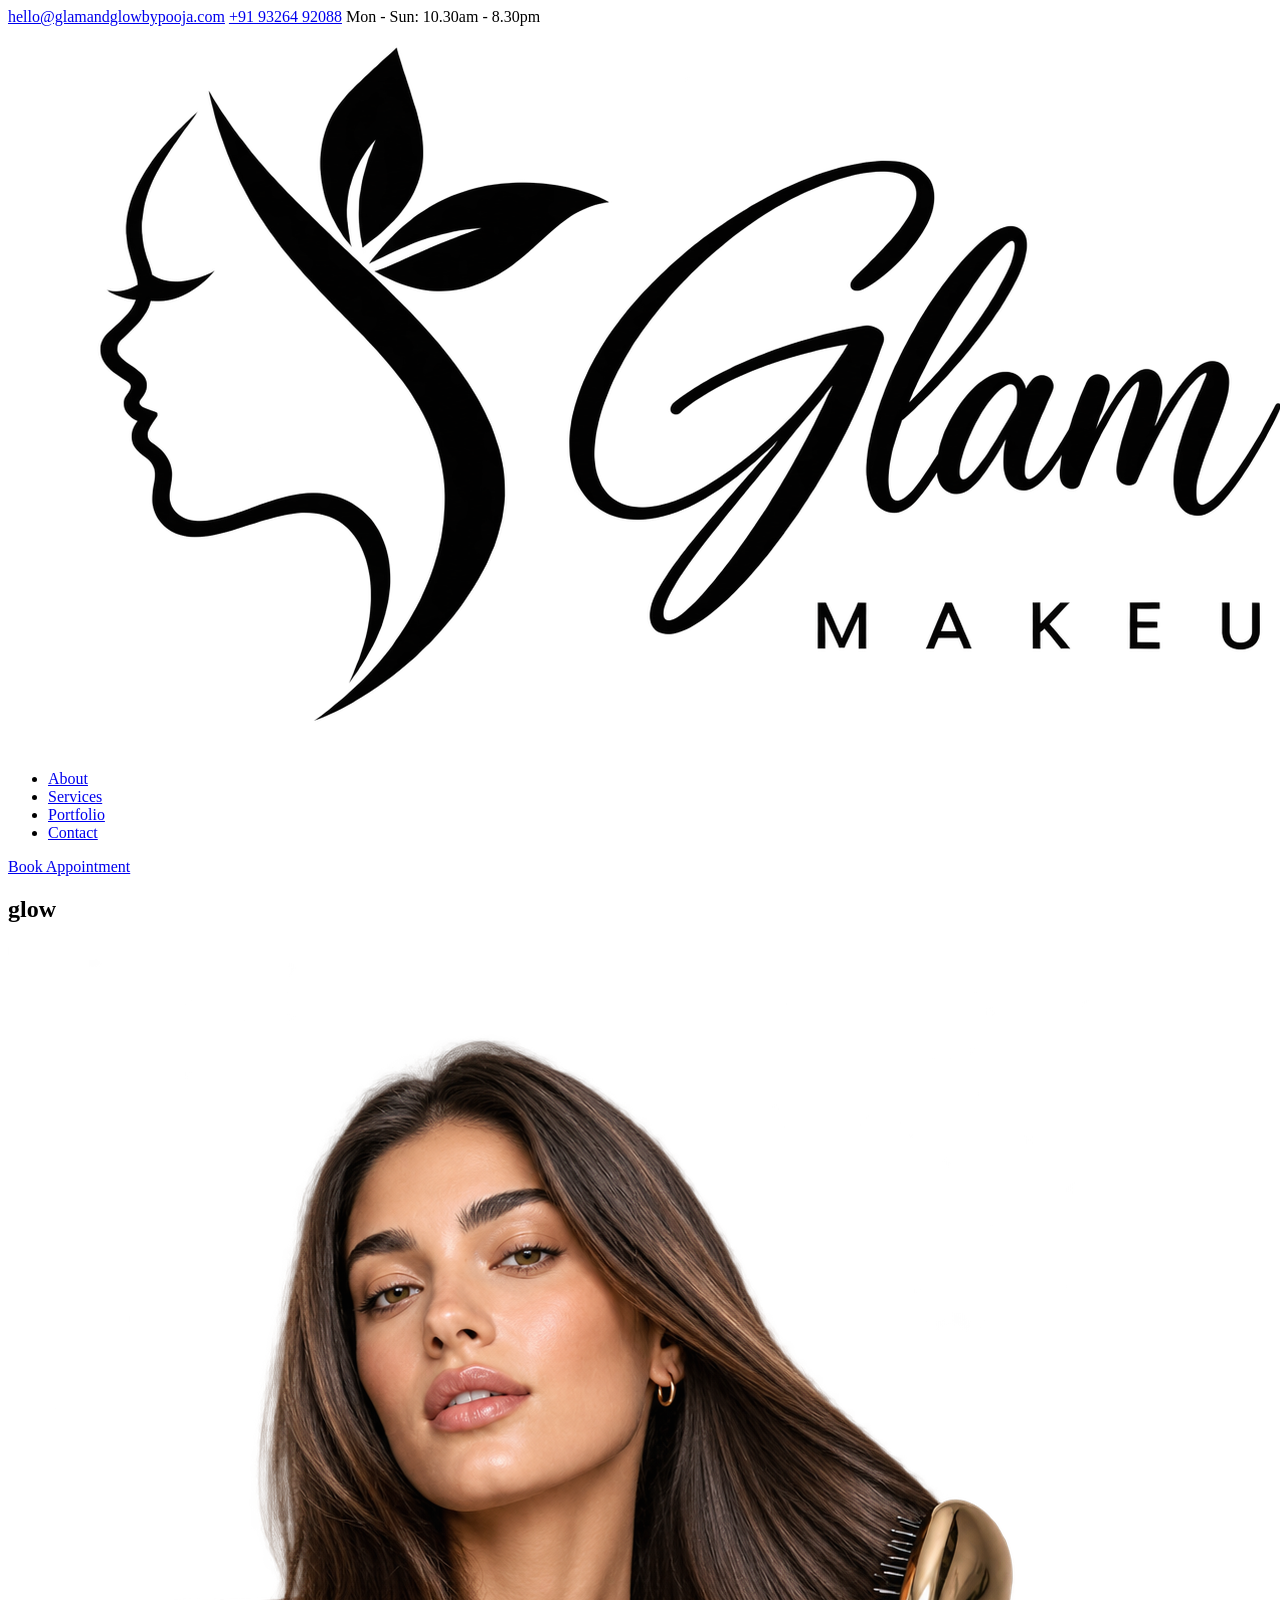
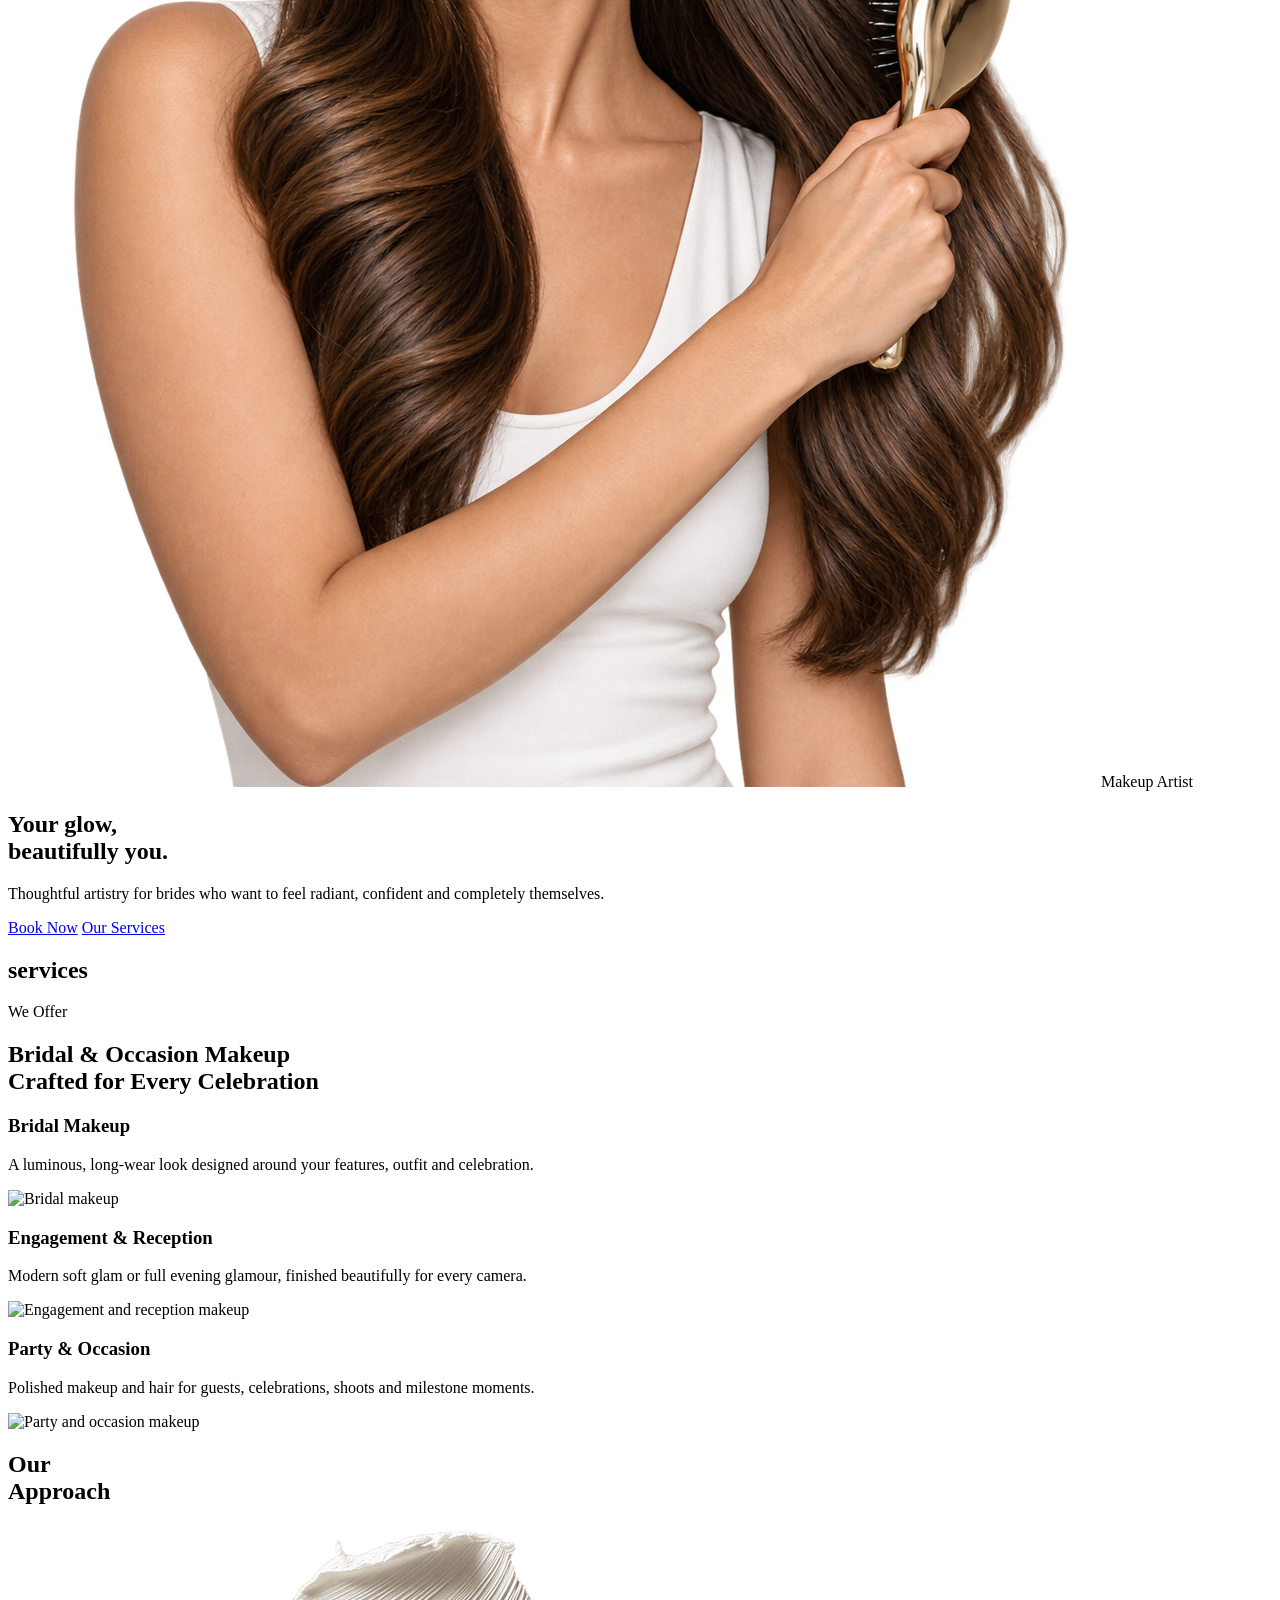
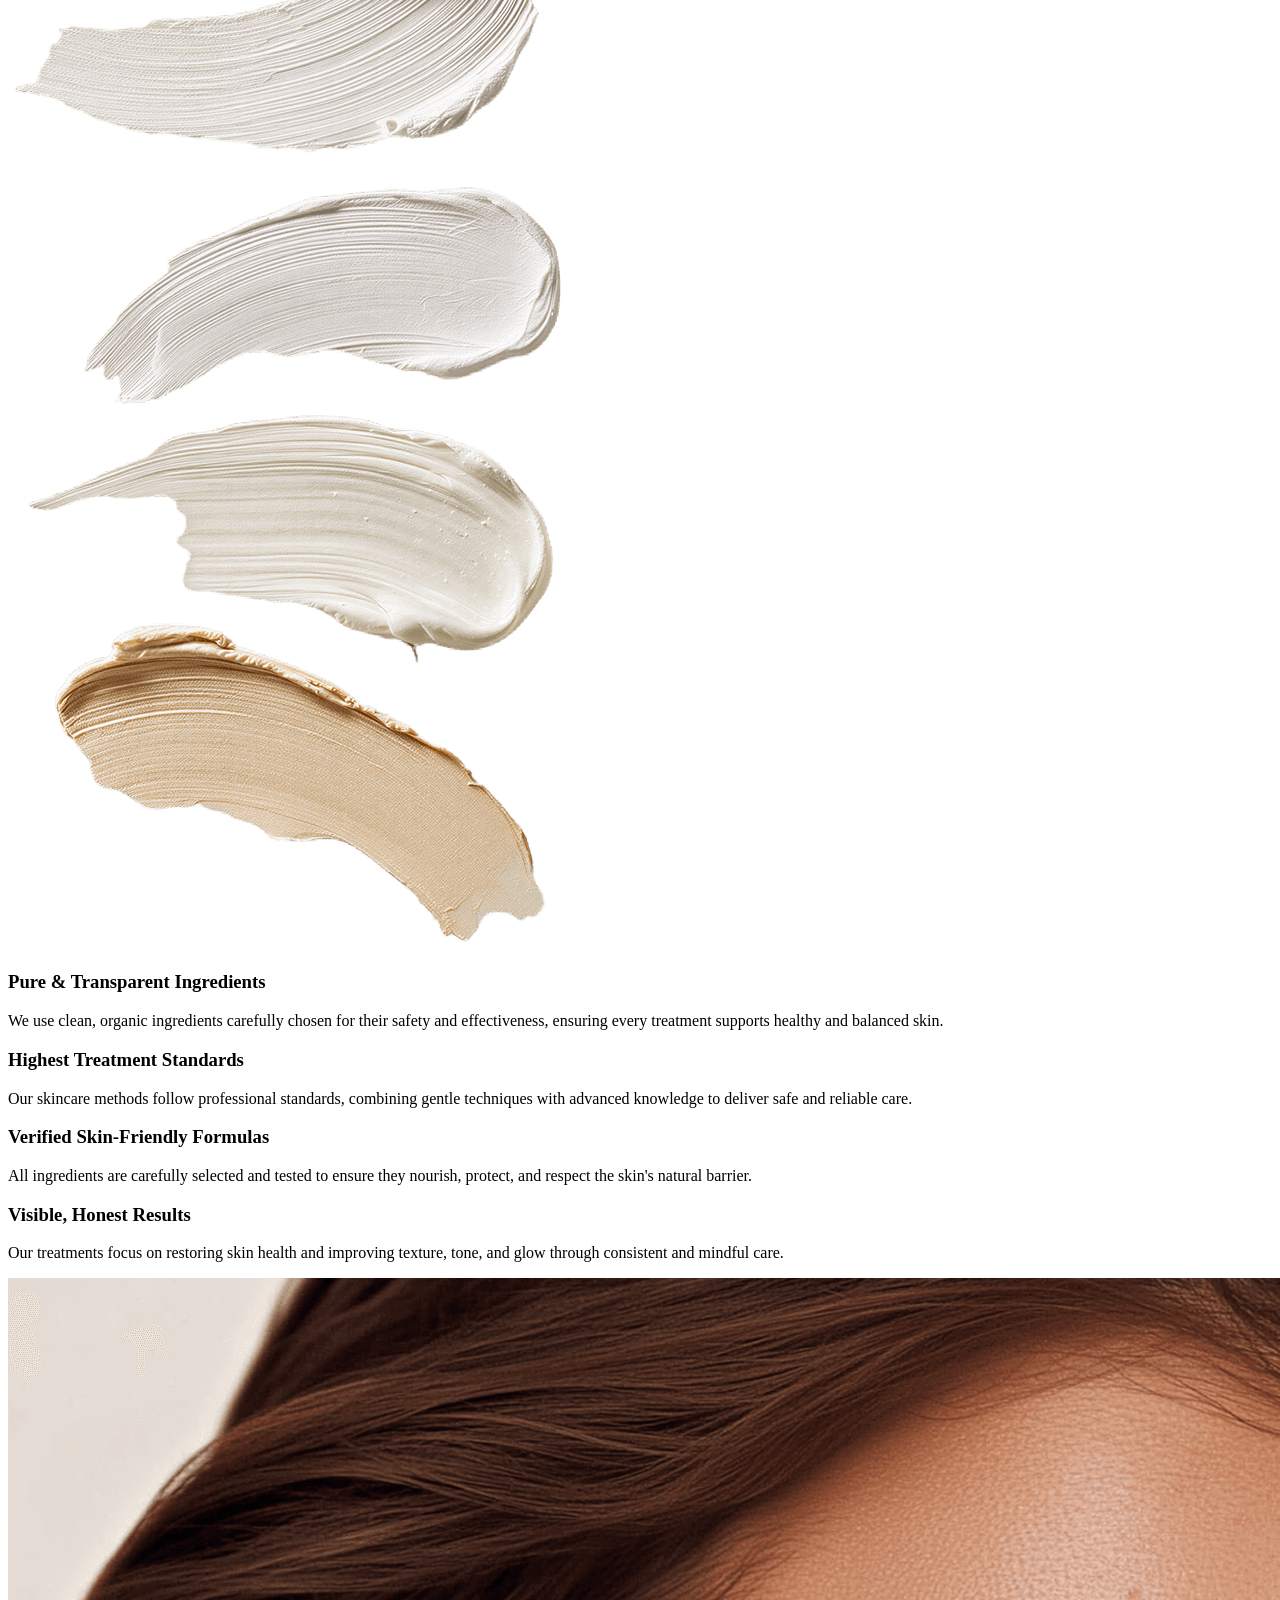
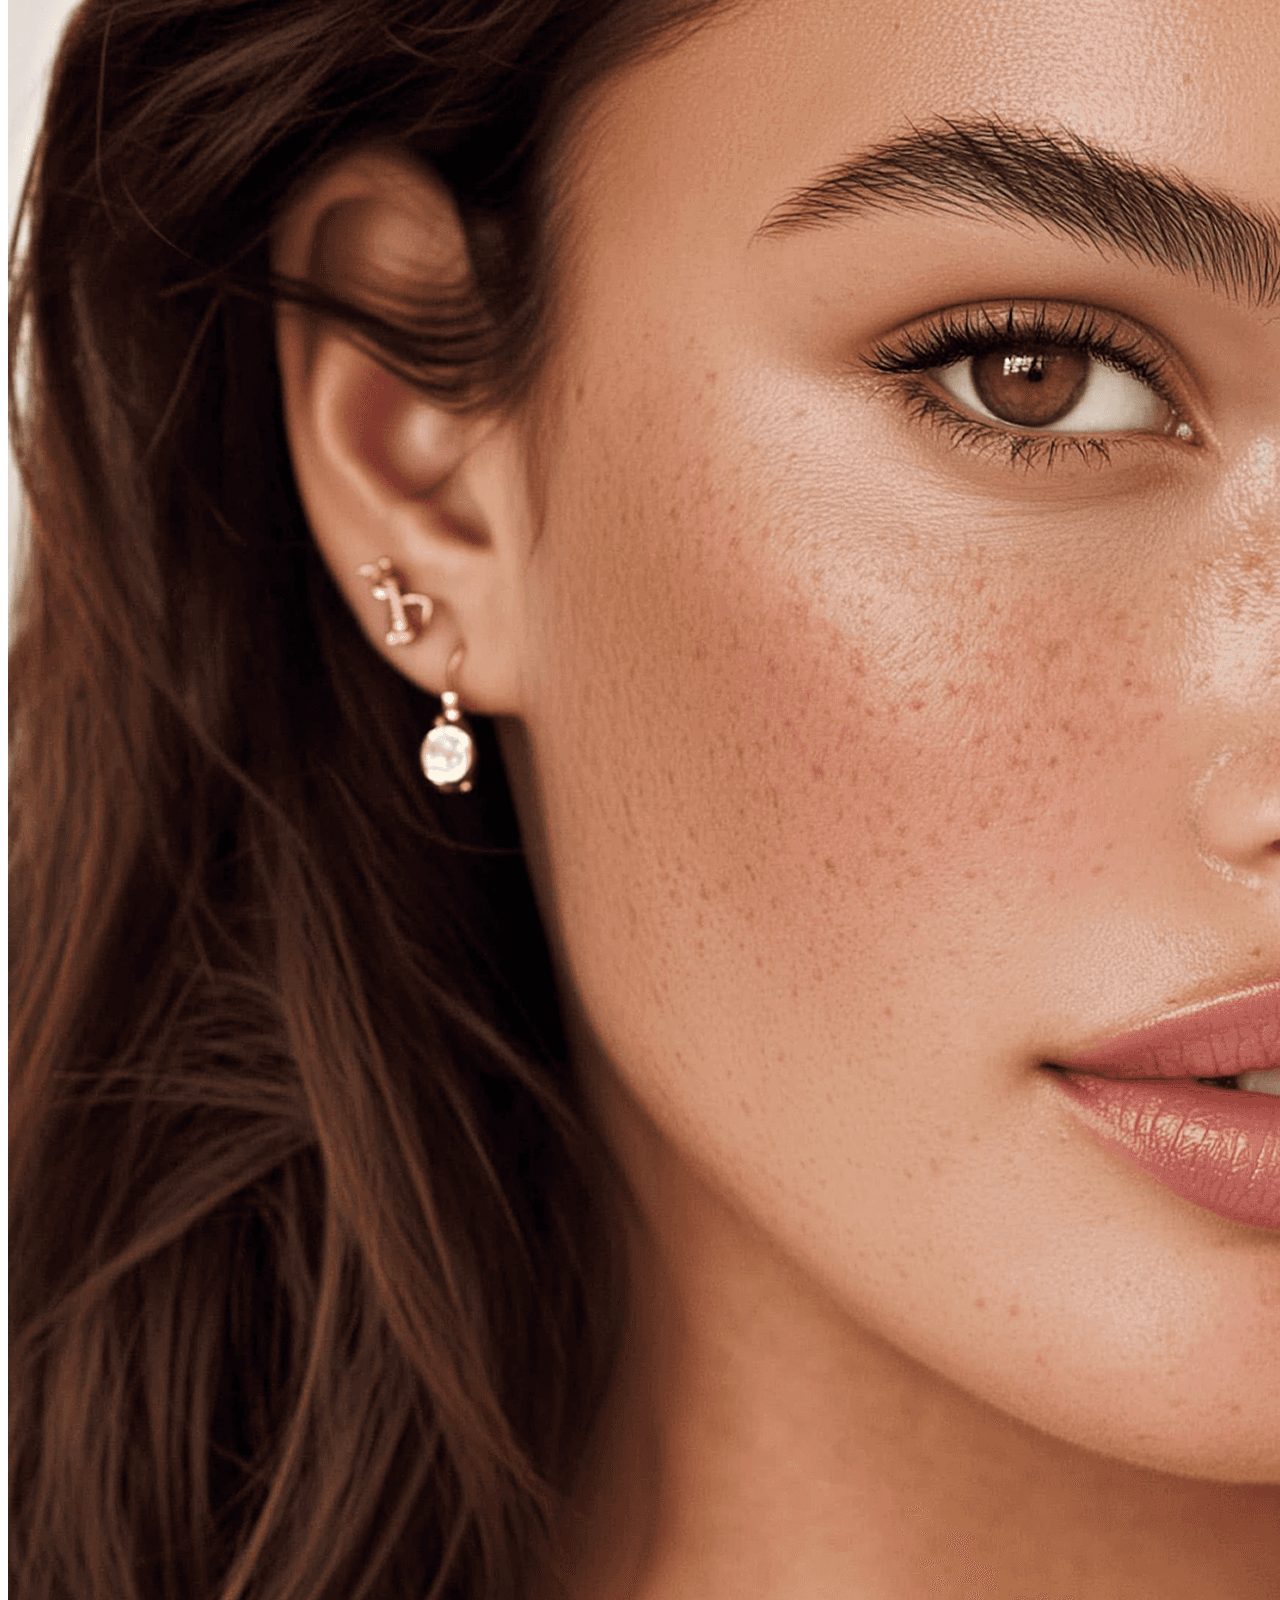
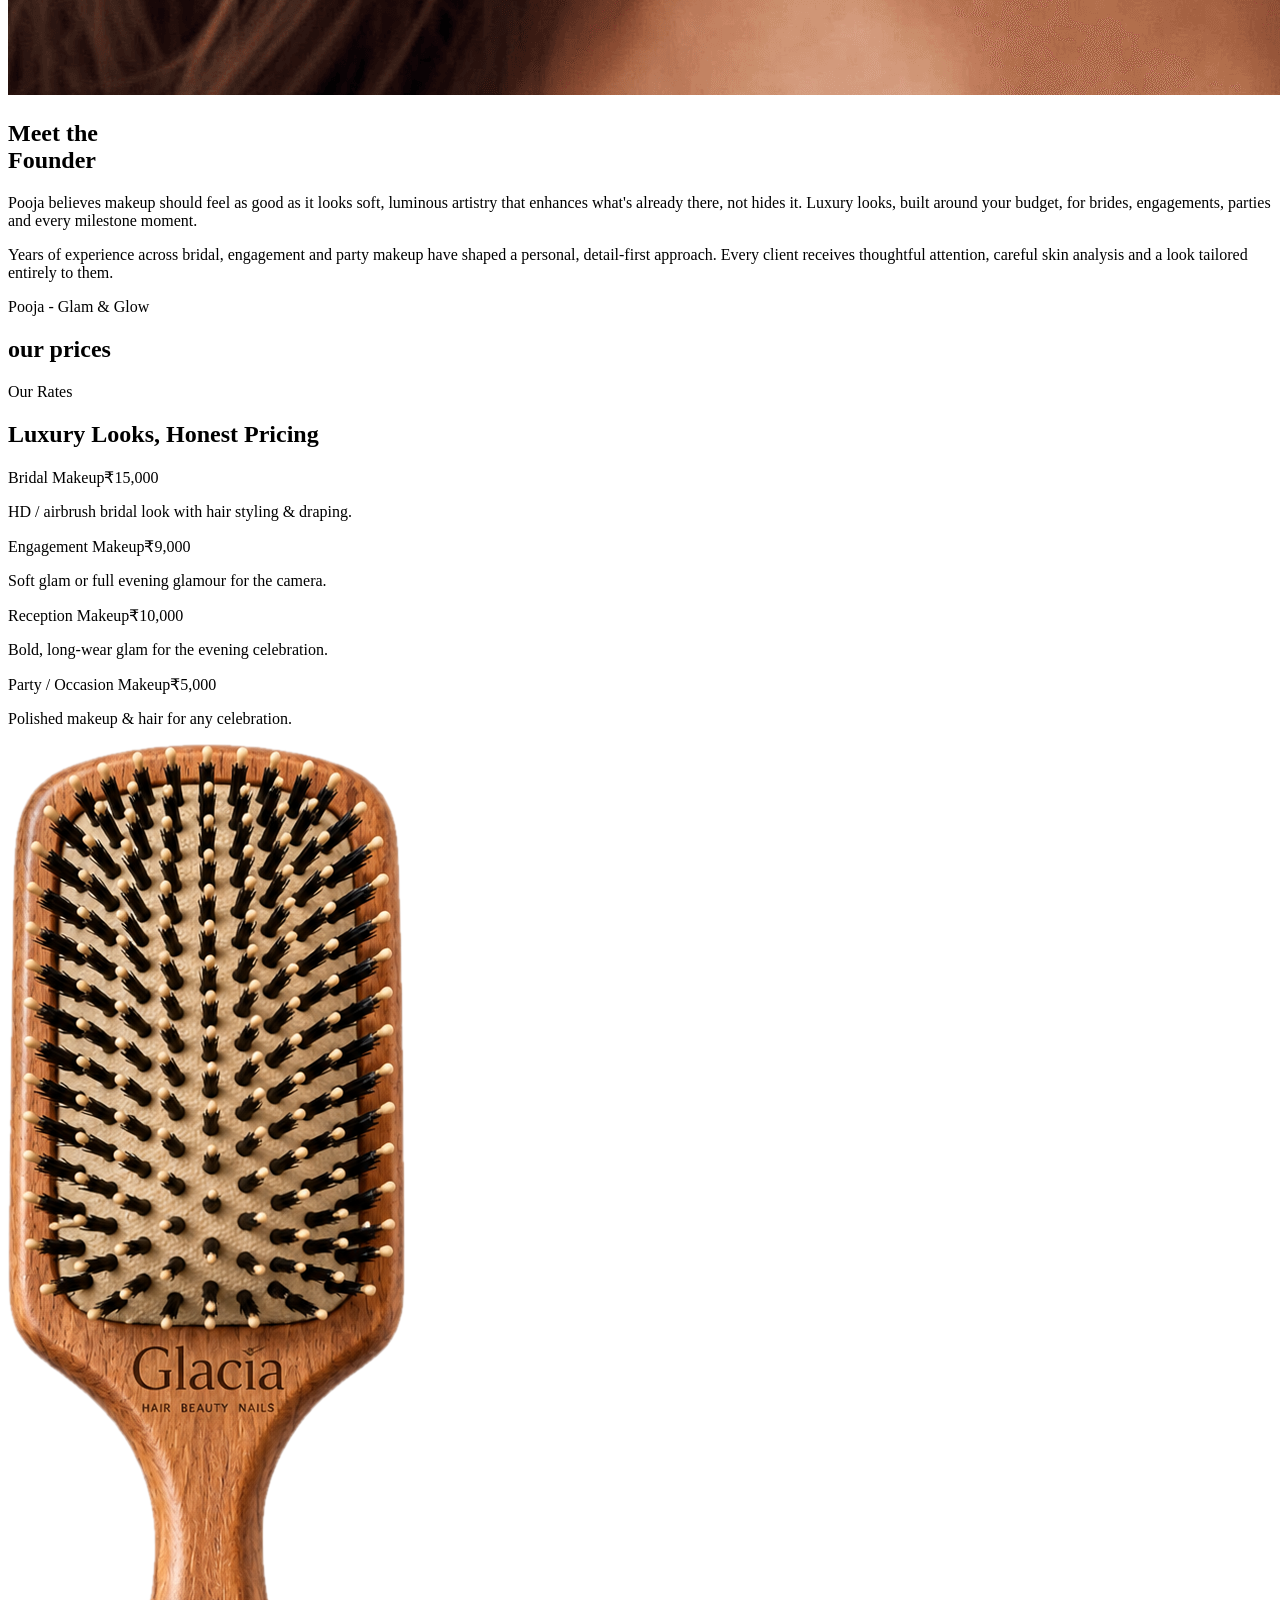
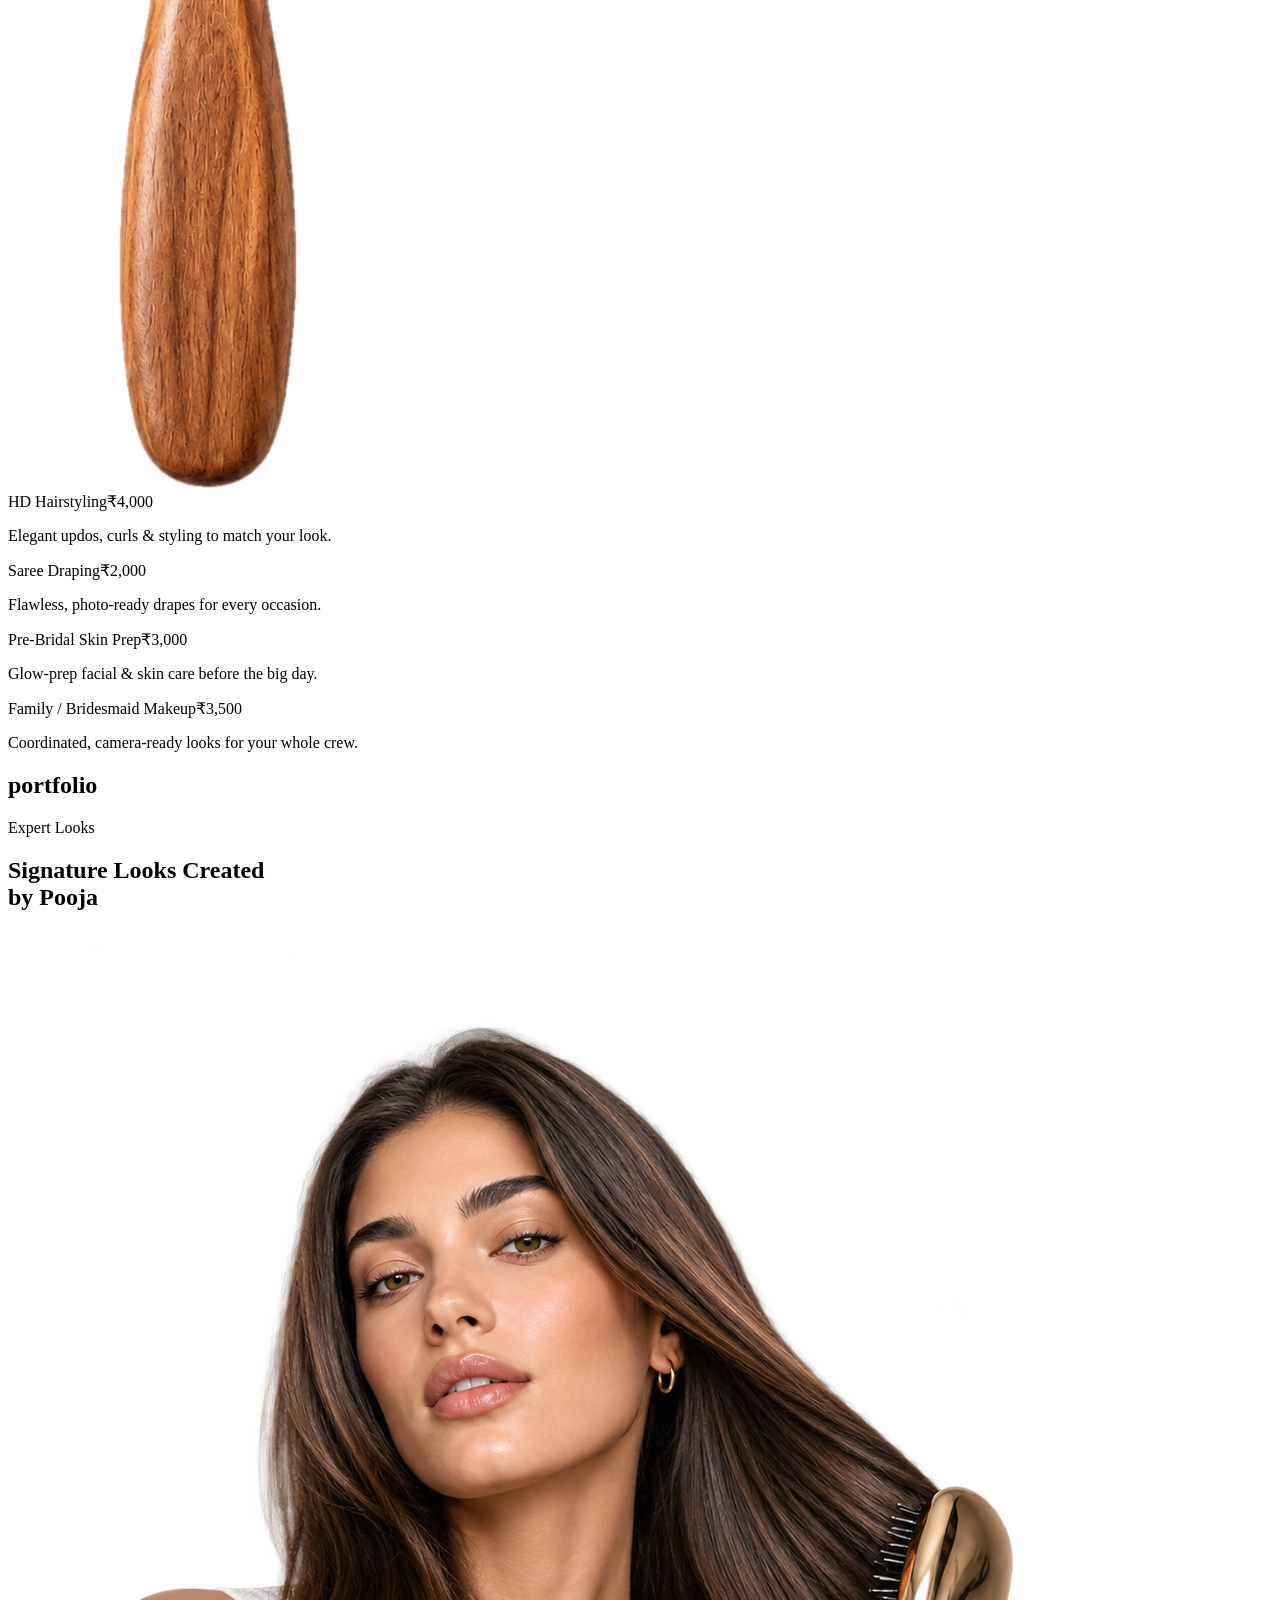
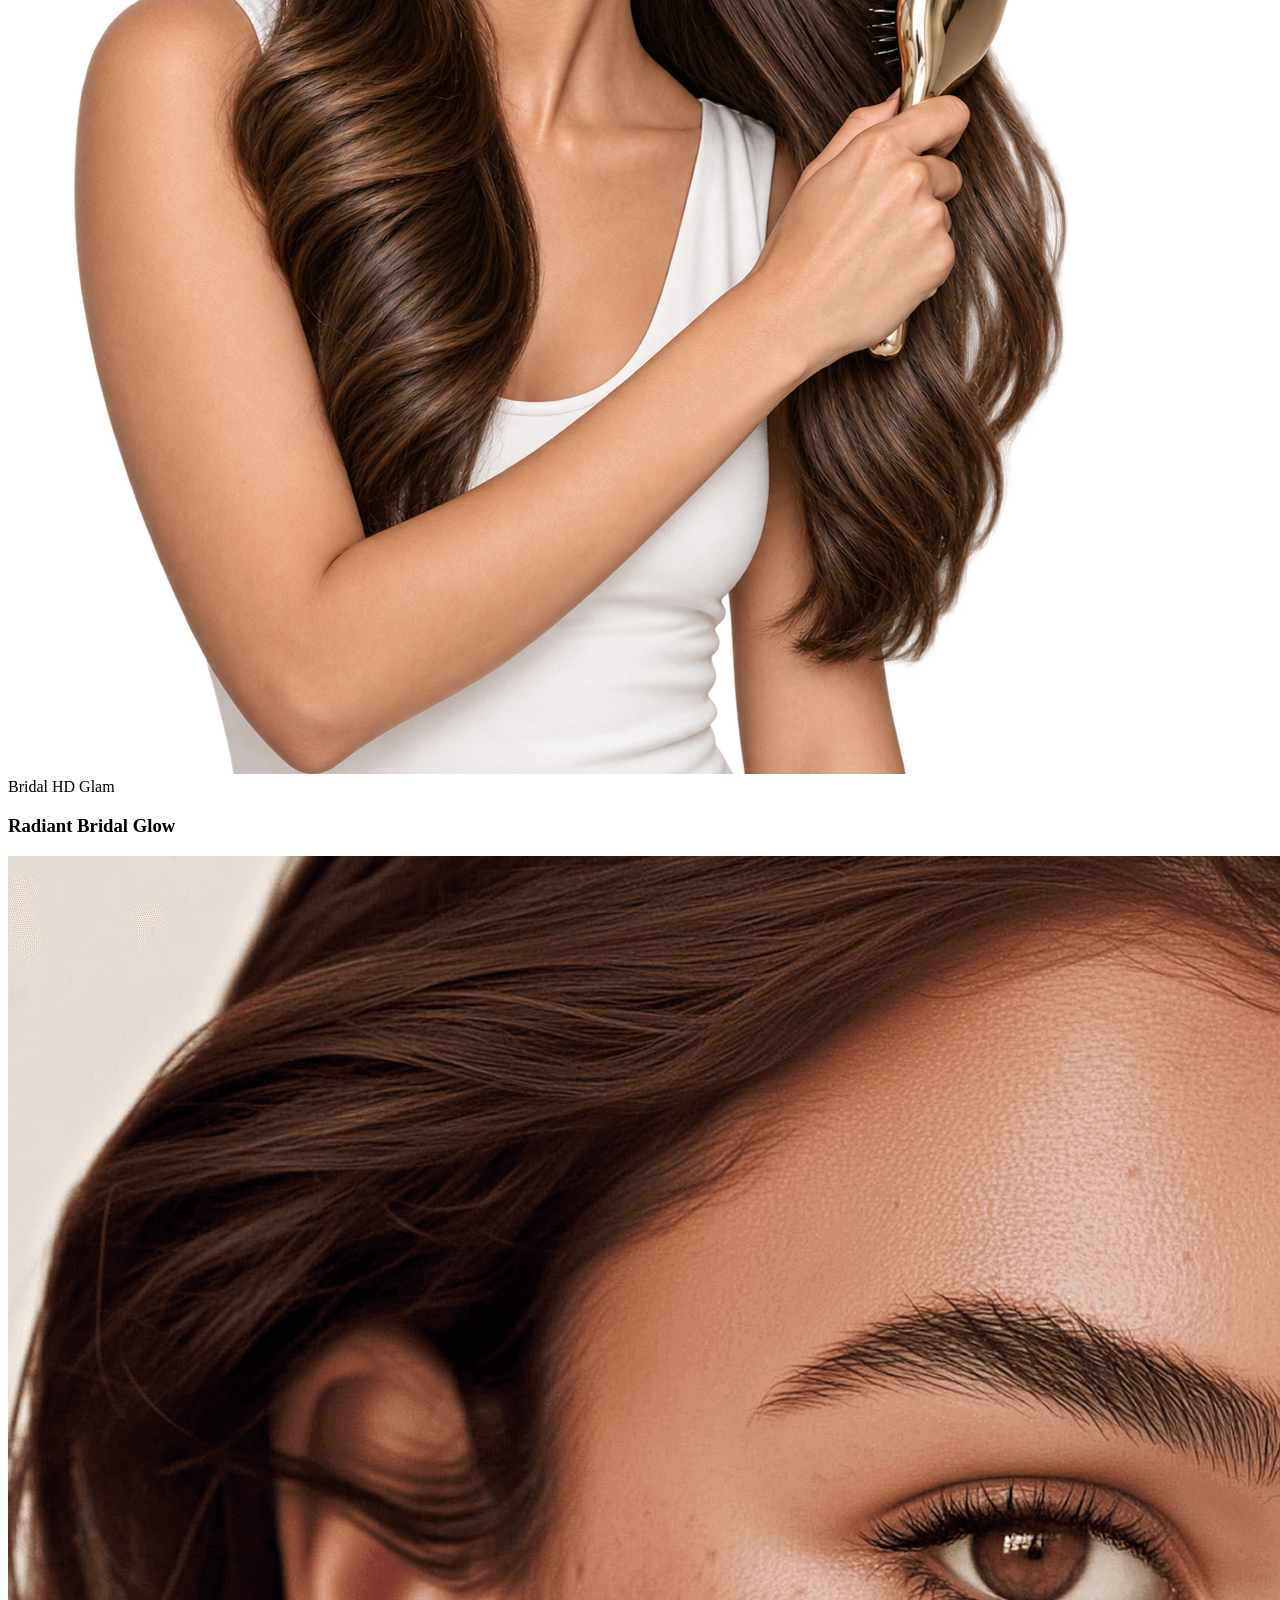
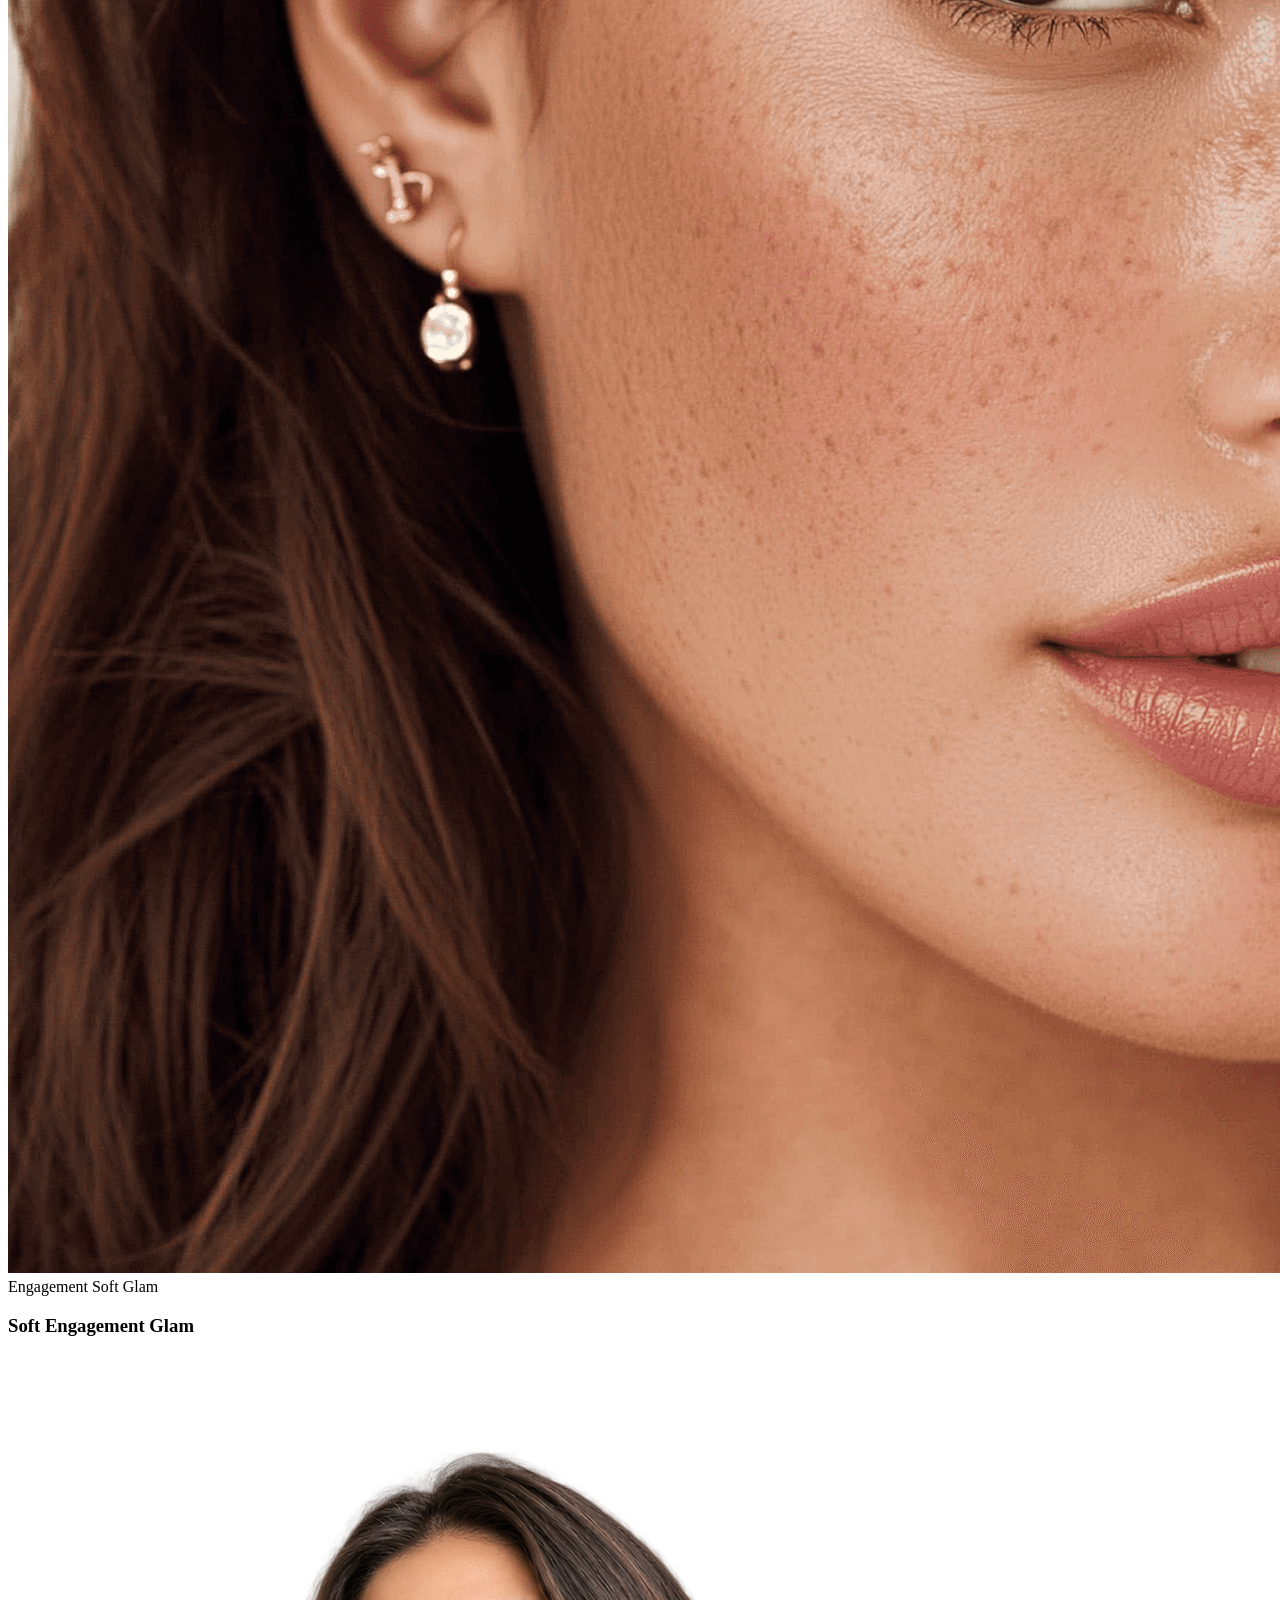
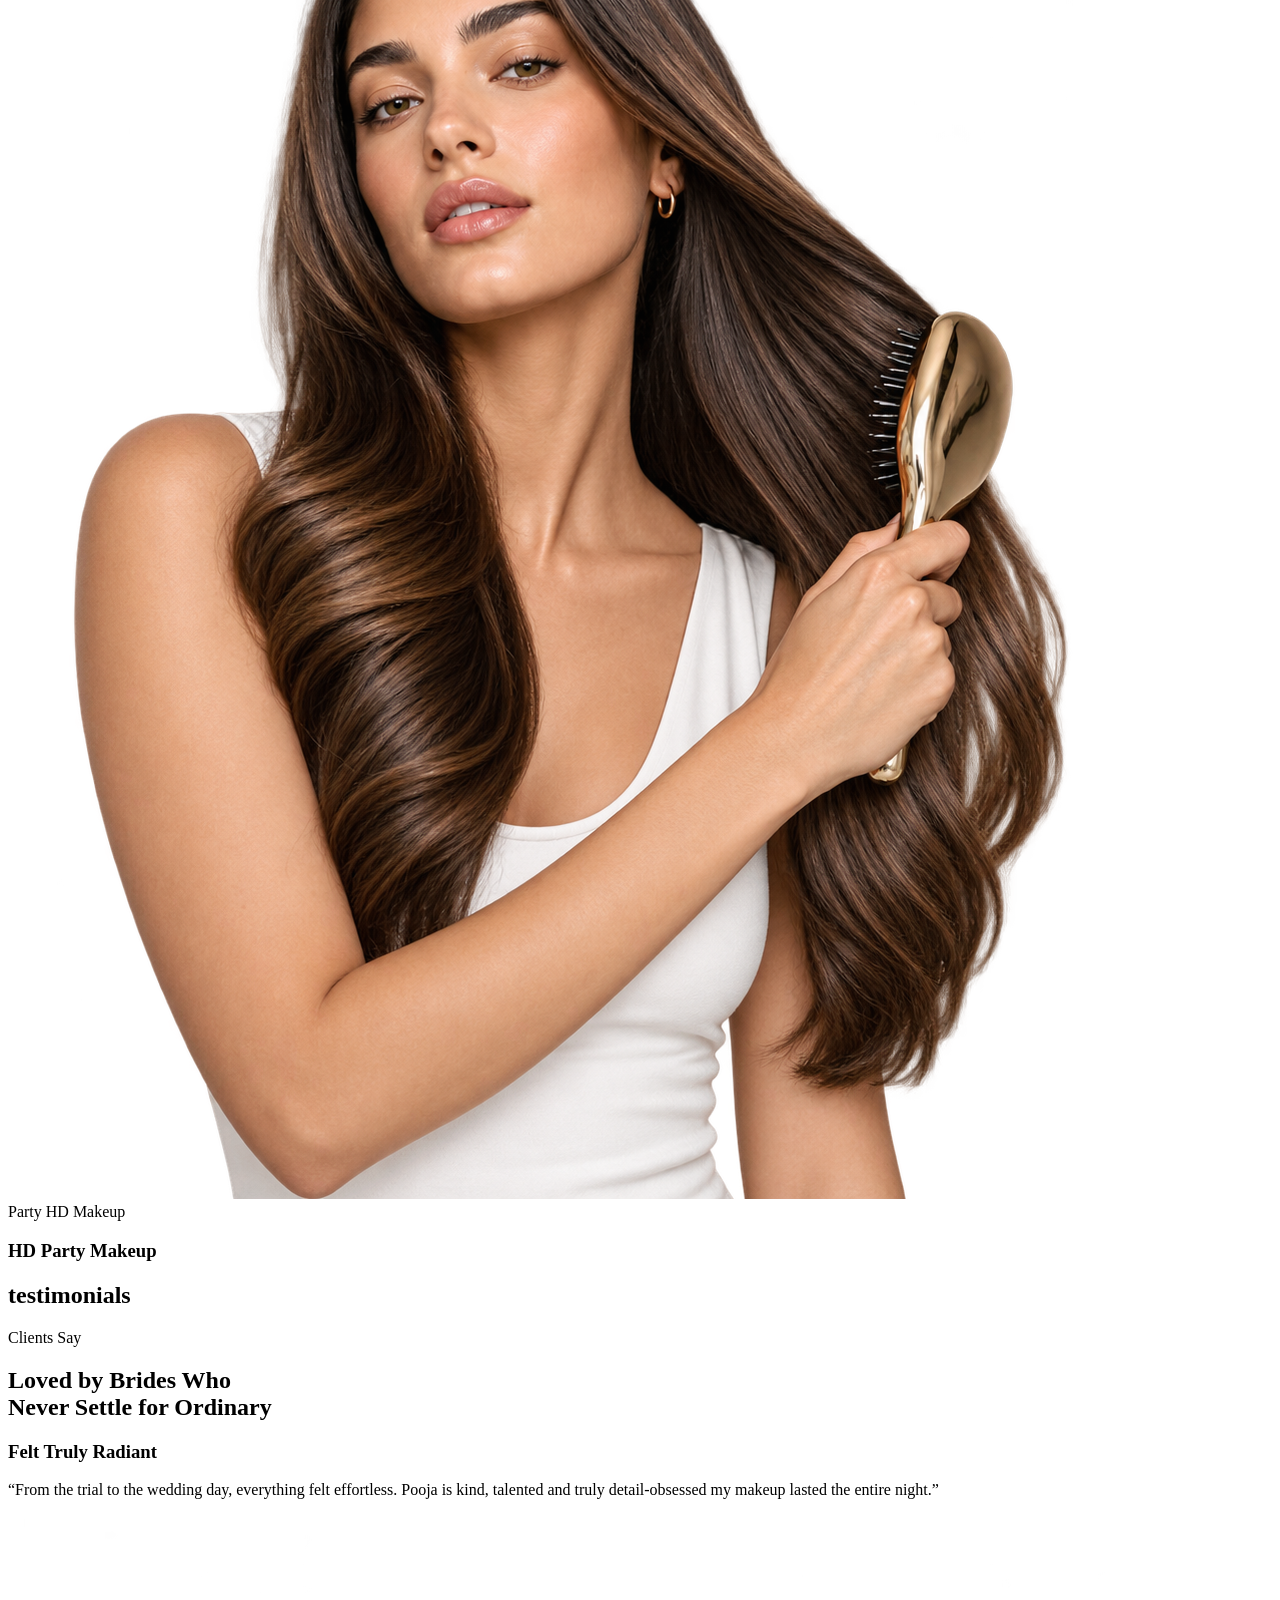
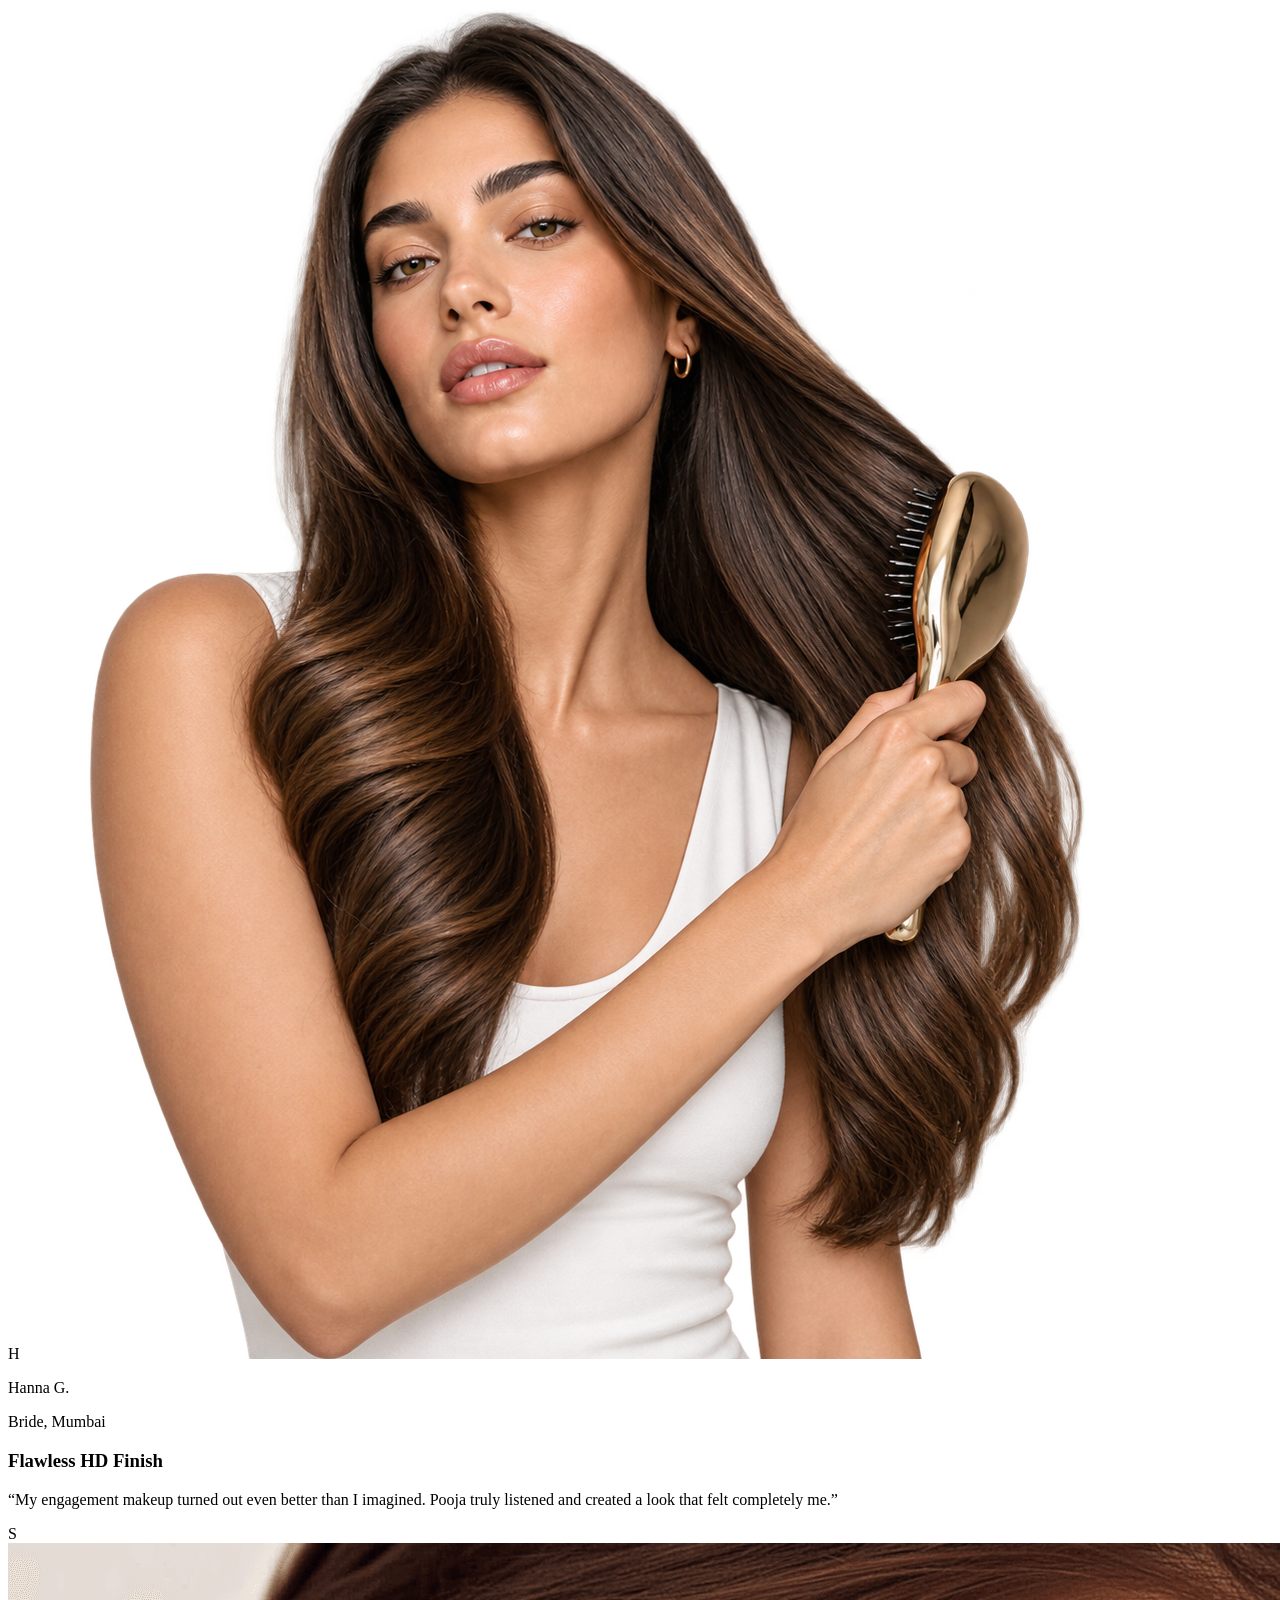
==== commit dab20f26: "v2" ====
--- a/index.html
+++ b/index.html
@@ -55,11 +55,11 @@
         <h2 class="absolute inset-x-0 top-[61%] text-center text-[34vw] sm:top-[57%] font-medium uppercase leading-none font-urbanist bg-[linear-gradient(180deg,rgba(173,158,158,0.55)_8%,rgba(173,158,158,0.05)_74%)] bg-clip-text text-transparent lg:top-[19%] lg:text-[20vw]">glow</h2>
 
         <img src="./hero-care.png" alt=""
-            class="pointer-events-none absolute bottom-0 left-1/2 z-[5] h-[46%] w-auto max-w-none -translate-x-1/2 sm:h-[50%] lg:bottom-auto lg:-top-[2%] lg:left-[28%] lg:h-[115%] lg:translate-x-0">
+            class="pointer-events-none absolute bottom-0 left-1/2 z-[5] h-[66%] w-auto max-w-none -translate-x-1/2 sm:h-[66%] lg:bottom-auto lg:-top-[2%] lg:left-[28%] lg:h-[115%] lg:translate-x-0">
 
         <span class="absolute bottom-[10%] right-3 z-20 -rotate-6 font-script text-[44px] leading-none text-[#b85040] sm:text-[60px] lg:bottom-auto lg:right-[3%] lg:top-[56%] lg:text-[80px]">Makeup Artist</span>
 
-        <div class="relative z-10 mx-auto max-w-[620px] px-5 pt-[120px] text-center lg:absolute lg:bottom-[8%] lg:left-10 lg:mx-0 lg:p-0 lg:text-left">
+        <div class="relative z-10 mx-auto max-w-[620px] px-5 pt-[110px] text-center lg:absolute lg:bottom-[8%] lg:left-10 lg:mx-0 lg:p-0 lg:text-left">
             <h2 class="font-urbanist text-[38px] capitalize leading-[1.05] sm:text-[52px] lg:text-[64px] lg:leading-none">Your glow, <br> beautifully you.</h2>
             <p class="mx-auto mt-4 max-w-[340px] text-[14px] font-medium text-[#6b625c] lg:mx-0 lg:mt-5 lg:max-w-[400px]">Thoughtful artistry for brides who want to feel radiant, confident and completely themselves.</p>
             <div class="mt-6 flex flex-wrap justify-center gap-3 lg:mt-8 lg:justify-start">
@@ -74,9 +74,8 @@
 
         <div class="relative mx-auto w-[92%] max-w-[1100px]">
             <h2 class="text-center font-urbanist text-[15vw] font-medium leading-none whitespace-nowrap bg-[linear-gradient(180deg,rgba(227,213,197,0.65)_10%,rgba(227,213,197,0.06)_78%)] bg-clip-text text-transparent md:text-[13vw] xl:text-[170px]">services</h2>
-            <span class="absolute left-[5%] -top-[1.5vw] -rotate-[5deg] md:-top-[0.5vw] xl:-top-[10px] font-script text-[10vw] leading-none text-[#b85040] md:text-[6vw] xl:text-[72px]">We Offer</span>
+            <span class="absolute z-10 left-[5%] top-[2vw] -rotate-[5deg] md:top-[1.5vw] xl:top-[28px] font-script text-[10vw] leading-none text-[#b85040] md:text-[6vw] xl:text-[72px]">We Offer</span>
             <div class="relative -mt-[7vw] text-center xl:-mt-[90px]">
-                <p class="text-[13px] uppercase text-[#222]">(Our expertise)</p>
                 <h2 class="mt-4 font-urbanist text-[28px] leading-[1.2] text-[#111] sm:text-[34px] lg:text-[40px]">Bridal &amp; Occasion Makeup <br class="hidden sm:block"> Crafted for Every Celebration</h2>
             </div>
         </div>
@@ -152,7 +151,7 @@
 
             <div class="relative z-10 max-w-[560px] lg:absolute lg:left-10 lg:top-[22%]">
                 <h2 class="font-urbanist text-[28px] font-semibold uppercase leading-[1.1] text-white sm:text-[34px] lg:text-[40px]">Meet the <br> Founder</h2>
-                <p class="mt-6 max-w-[440px] text-[15px] leading-[1.7] text-white">Pooja believes makeup should feel as good as it looks — soft, luminous artistry that enhances what's already there, not hides it. Luxury looks, built around your budget, for brides, engagements, parties and every milestone moment.</p>
+                <p class="mt-6 max-w-[440px] text-[15px] leading-[1.7] text-white">Pooja believes makeup should feel as good as it looks  soft, luminous artistry that enhances what's already there, not hides it. Luxury looks, built around your budget, for brides, engagements, parties and every milestone moment.</p>
             </div>
 
             <div class="relative z-10 max-w-[420px] text-left lg:absolute lg:bottom-[8%] lg:right-[6%] lg:max-w-[360px]">
@@ -167,9 +166,8 @@
 
         <div class="relative mx-auto w-[92%] max-w-[1100px]">
             <h2 class="text-center font-urbanist text-[15vw] font-medium leading-none whitespace-nowrap bg-[linear-gradient(180deg,rgba(176,148,120,0.6)_10%,rgba(176,148,120,0.1)_80%)] bg-clip-text text-transparent md:text-[13vw] xl:text-[170px]">our prices</h2>
-            <span class="absolute right-[8%] -top-[1.5vw] -rotate-[5deg] md:-top-[0.5vw] xl:-top-[10px] font-script text-[10vw] leading-none text-[#b85040] md:text-[6vw] xl:text-[72px]">Our Rates</span>
+            <span class="absolute z-10 right-[8%] top-[2vw] -rotate-[5deg] md:top-[1.5vw] xl:top-[28px] font-script text-[10vw] leading-none text-[#b85040] md:text-[6vw] xl:text-[72px]">Our Rates</span>
             <div class="relative -mt-[7vw] text-center xl:-mt-[90px]">
-                <p class="text-[13px] uppercase text-[#222]">(Our rates)</p>
                 <h2 class="mt-4 font-urbanist text-[28px] leading-[1.2] text-[#111] sm:text-[34px] lg:text-[40px]">Luxury Looks, Honest Pricing</h2>
             </div>
         </div>
@@ -224,9 +222,8 @@
 
         <div class="relative mx-auto w-[92%] max-w-[1100px]">
             <h2 class="text-center font-urbanist text-[15vw] font-medium leading-none whitespace-nowrap bg-[linear-gradient(180deg,rgba(227,213,197,0.65)_10%,rgba(227,213,197,0.06)_78%)] bg-clip-text text-transparent md:text-[13vw] xl:text-[170px]">portfolio</h2>
-            <span class="absolute left-[5%] -top-[1.5vw] -rotate-[5deg] md:-top-[0.5vw] xl:-top-[10px] font-script text-[10vw] leading-none text-[#b85040] md:text-[6vw] xl:text-[72px]">Expert Looks</span>
+            <span class="absolute z-10 left-[5%] top-[2vw] -rotate-[5deg] md:top-[1.5vw] xl:top-[28px] font-script text-[10vw] leading-none text-[#b85040] md:text-[6vw] xl:text-[72px]">Expert Looks</span>
             <div class="relative -mt-[7vw] text-center xl:-mt-[90px]">
-                <p class="text-[13px] uppercase text-[#222]">(Our portfolio)</p>
                 <h2 class="mt-4 font-urbanist text-[28px] leading-[1.2] text-[#111] sm:text-[34px] lg:text-[40px]">Signature Looks Created <br class="hidden sm:block"> by Pooja</h2>
             </div>
         </div>
@@ -272,9 +269,8 @@
 
         <div class="relative mx-auto w-[92%] max-w-[1100px]">
             <h2 class="text-center font-urbanist text-[15vw] font-medium leading-none whitespace-nowrap bg-[linear-gradient(180deg,rgba(176,148,120,0.6)_10%,rgba(176,148,120,0.1)_80%)] bg-clip-text text-transparent md:text-[13vw] xl:text-[170px]">testimonials</h2>
-            <span class="absolute right-[8%] -top-[1.5vw] -rotate-[5deg] md:-top-[0.5vw] xl:-top-[10px] font-script text-[10vw] leading-none text-[#b85040] md:text-[6vw] xl:text-[72px]">Clients Say</span>
+            <span class="absolute z-10 right-[8%] top-[2vw] -rotate-[5deg] md:top-[1.5vw] xl:top-[28px] font-script text-[10vw] leading-none text-[#b85040] md:text-[6vw] xl:text-[72px]">Clients Say</span>
             <div class="relative -mt-[7vw] text-center xl:-mt-[90px]">
-                <p class="text-[13px] uppercase text-[#222]">(Client love)</p>
                 <h2 class="mt-4 font-urbanist text-[28px] leading-[1.2] text-[#111] sm:text-[34px] lg:text-[40px]">Loved by Brides Who <br class="hidden sm:block"> Never Settle for Ordinary</h2>
             </div>
         </div>
@@ -286,7 +282,7 @@
                     <i class="ri-double-quotes-r text-[22px] text-[#111]"></i>
                     <h3 class="font-urbanist text-[20px] font-semibold text-[#111]">Felt Truly Radiant</h3>
                 </div>
-                <p class="mt-4 text-[14px] font-medium leading-[1.75] text-[#2a2a2a]">“From the trial to the wedding day, everything felt effortless. Pooja is kind, talented and truly detail-obsessed — my makeup lasted the entire night.”</p>
+                <p class="mt-4 text-[14px] font-medium leading-[1.75] text-[#2a2a2a]">“From the trial to the wedding day, everything felt effortless. Pooja is kind, talented and truly detail-obsessed  my makeup lasted the entire night.”</p>
                 <div class="mt-auto flex items-center gap-4 pt-6">
                     <div class="relative flex h-[60px] w-[60px] flex-none items-center justify-center overflow-hidden rounded-full bg-[linear-gradient(135deg,#c9a27e,#8c6a50)] font-urbanist text-[22px] font-medium text-white">
                         <span>H</span>
@@ -388,9 +384,8 @@
 
         <div class="relative mx-auto w-[92%] max-w-[1100px]">
             <h2 class="text-center font-urbanist text-[15vw] font-medium leading-none whitespace-nowrap bg-[linear-gradient(180deg,rgba(227,213,197,0.65)_10%,rgba(227,213,197,0.06)_78%)] bg-clip-text text-transparent md:text-[13vw] xl:text-[170px]">news</h2>
-            <span class="absolute left-[5%] -top-[1.5vw] -rotate-[5deg] md:-top-[0.5vw] xl:-top-[10px] font-script text-[10vw] leading-none text-[#b85040] md:text-[6vw] xl:text-[72px]">Fresh Reads</span>
+            <span class="absolute z-10 left-[5%] top-[2vw] -rotate-[5deg] md:top-[1.5vw] xl:top-[28px] font-script text-[10vw] leading-none text-[#b85040] md:text-[6vw] xl:text-[72px]">Fresh Reads</span>
             <div class="relative -mt-[7vw] text-center xl:-mt-[90px]">
-                <p class="text-[13px] uppercase text-[#222]">(Beauty tips &amp; stories)</p>
                 <h2 class="mt-4 font-urbanist text-[28px] leading-[1.2] text-[#111] sm:text-[34px] lg:text-[40px]">Our Latest News</h2>
             </div>
         </div>
@@ -438,7 +433,7 @@
         <div class="mx-auto max-w-[680px] text-center">
             <p class="font-garamond text-[18px] italic text-white/70 sm:text-[20px]">Let's create your look</p>
             <h2 class="mt-3 font-urbanist text-[28px] leading-[1.2] text-white sm:text-[34px] lg:text-[40px]">Book Your Appointment</h2>
-            <p class="mx-auto mt-5 max-w-[420px] text-[14px] leading-[1.75] text-white/70">Luxury bridal, engagement &amp; party makeup across Mumbai &amp; Navi Mumbai — tailored to your face, your outfit and your moment.</p>
+            <p class="mx-auto mt-5 max-w-[420px] text-[14px] leading-[1.75] text-white/70">Luxury bridal, engagement &amp; party makeup across Mumbai &amp; Navi Mumbai  tailored to your face, your outfit and your moment.</p>
             <a href="https://wa.me/919326492088" target="_blank" class="mt-8 inline-flex items-center gap-2 rounded-full bg-white px-8 py-[14px] text-[14px] font-semibold text-[#111]">Book Now <i class="ri-arrow-right-up-line text-[16px]"></i></a>
         </div>
 
@@ -446,7 +441,7 @@
 
             <div>
                 <img class="w-[140px] brightness-0 invert" src="./Glam%20&%20Glow%20Makeup%20Logo%20(1).png" alt="Glam & Glow by Pooja">
-                <p class="mt-4 max-w-[260px] text-[13px] leading-[1.7] text-white/60">Professional makeup &amp; hairstyling by Pooja — bridal, engagement, party and more. Luxury looks, built around your budget.</p>
+                <p class="mt-4 max-w-[260px] text-[13px] leading-[1.7] text-white/60">Professional makeup &amp; hairstyling by Pooja bridal, engagement, party and more. Luxury looks, built around your budget.</p>
             </div>
 
             <div>
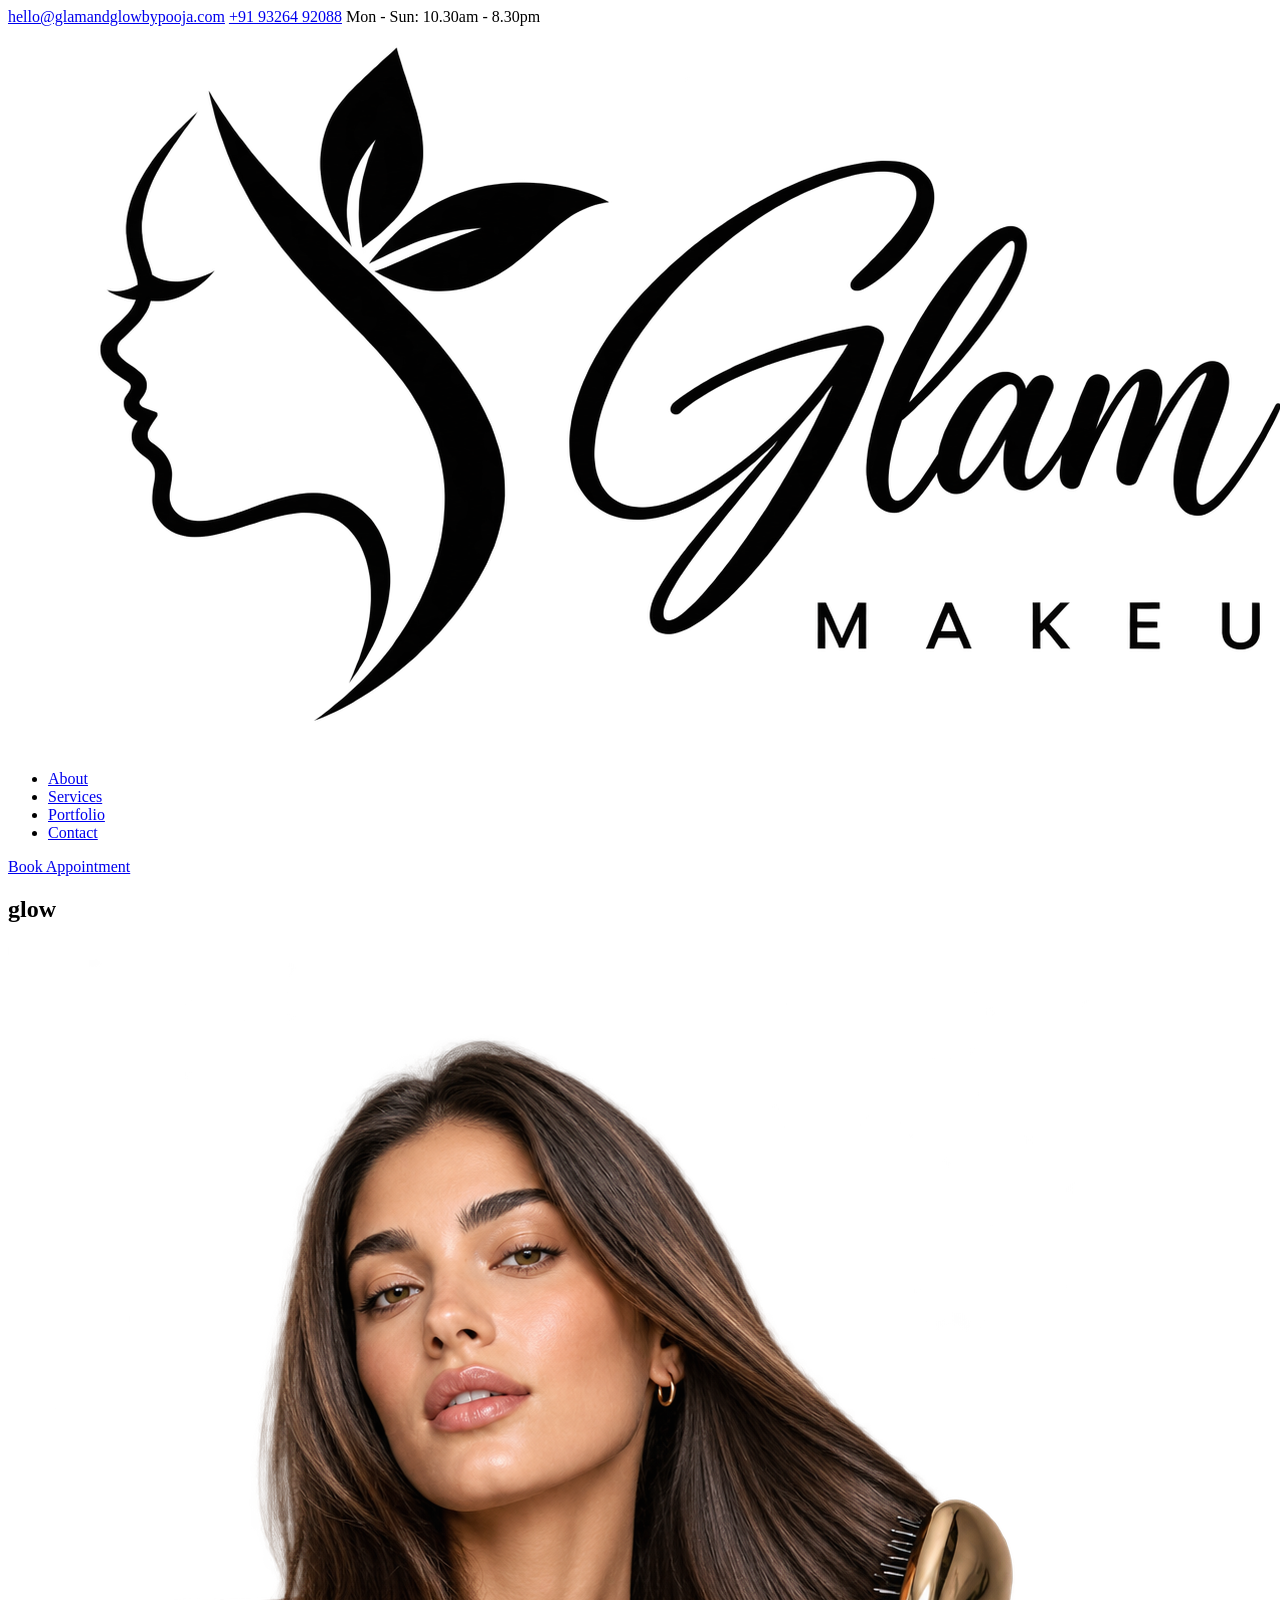
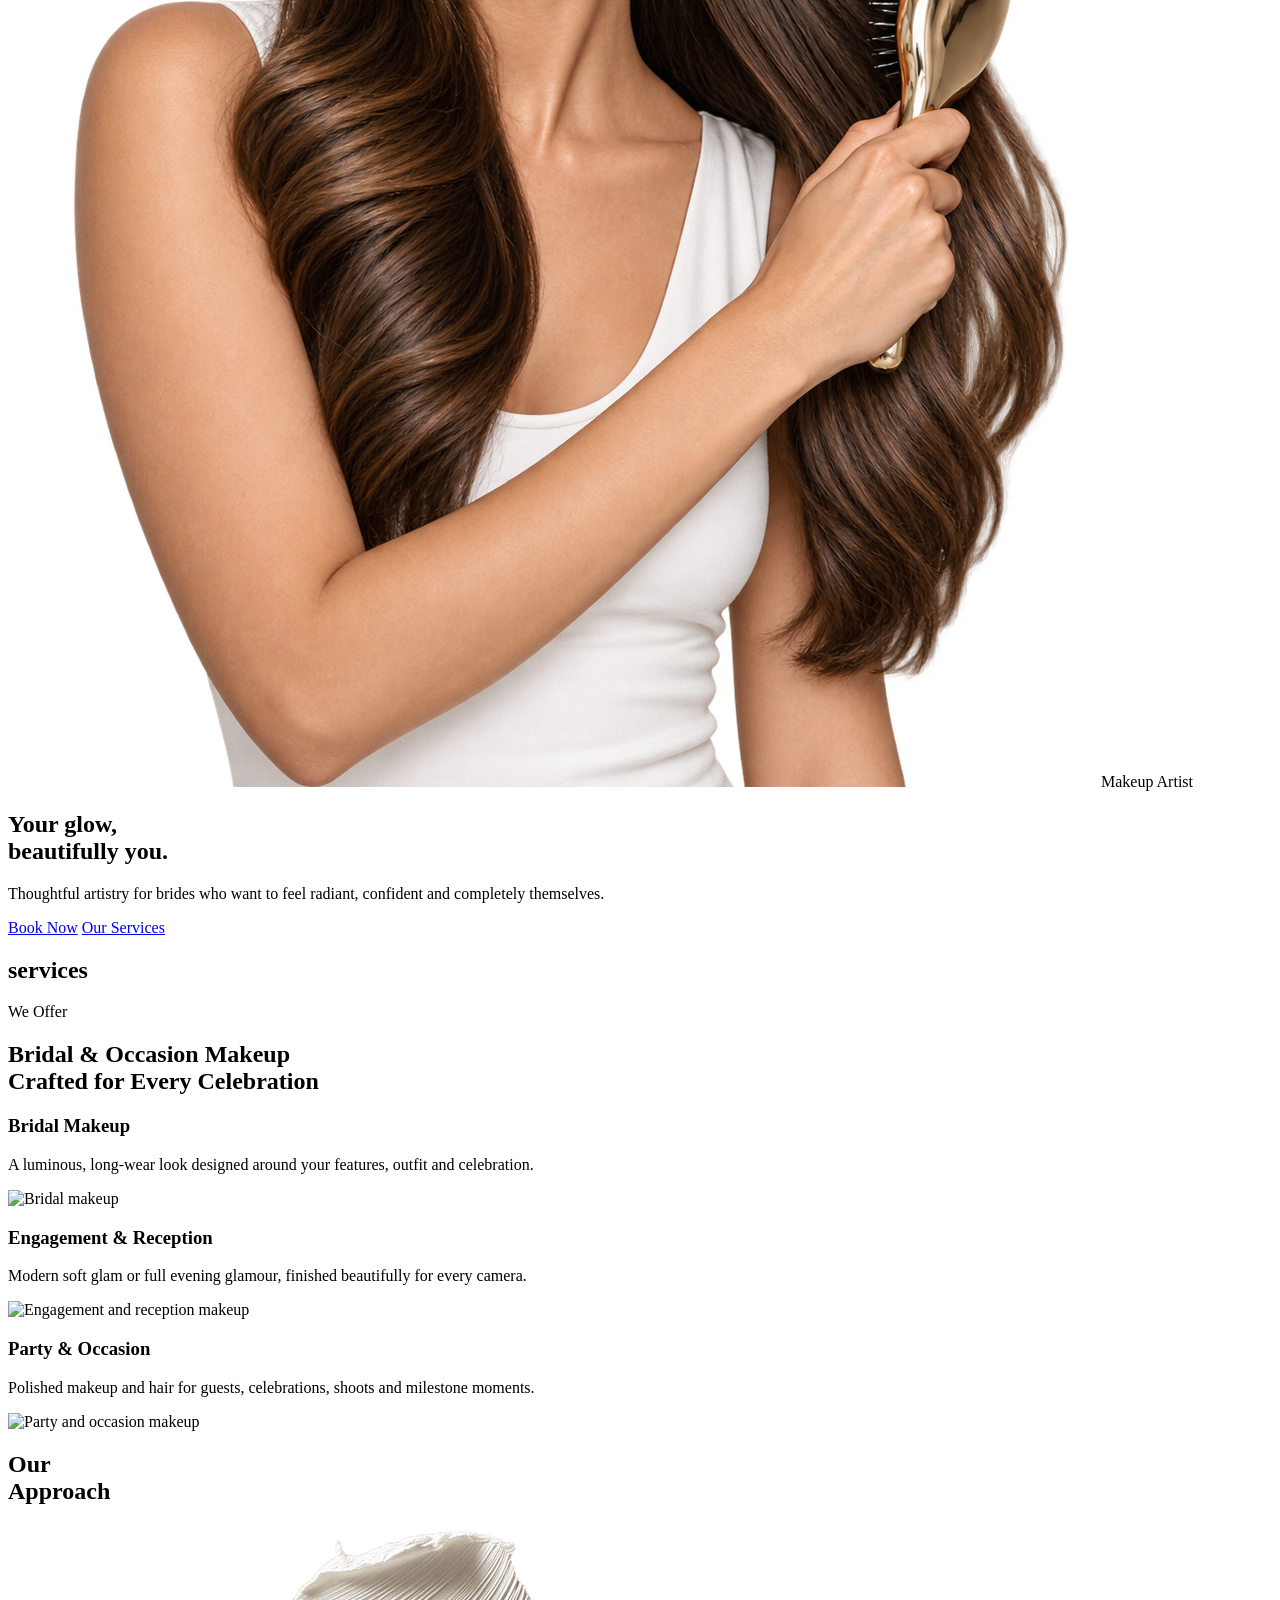
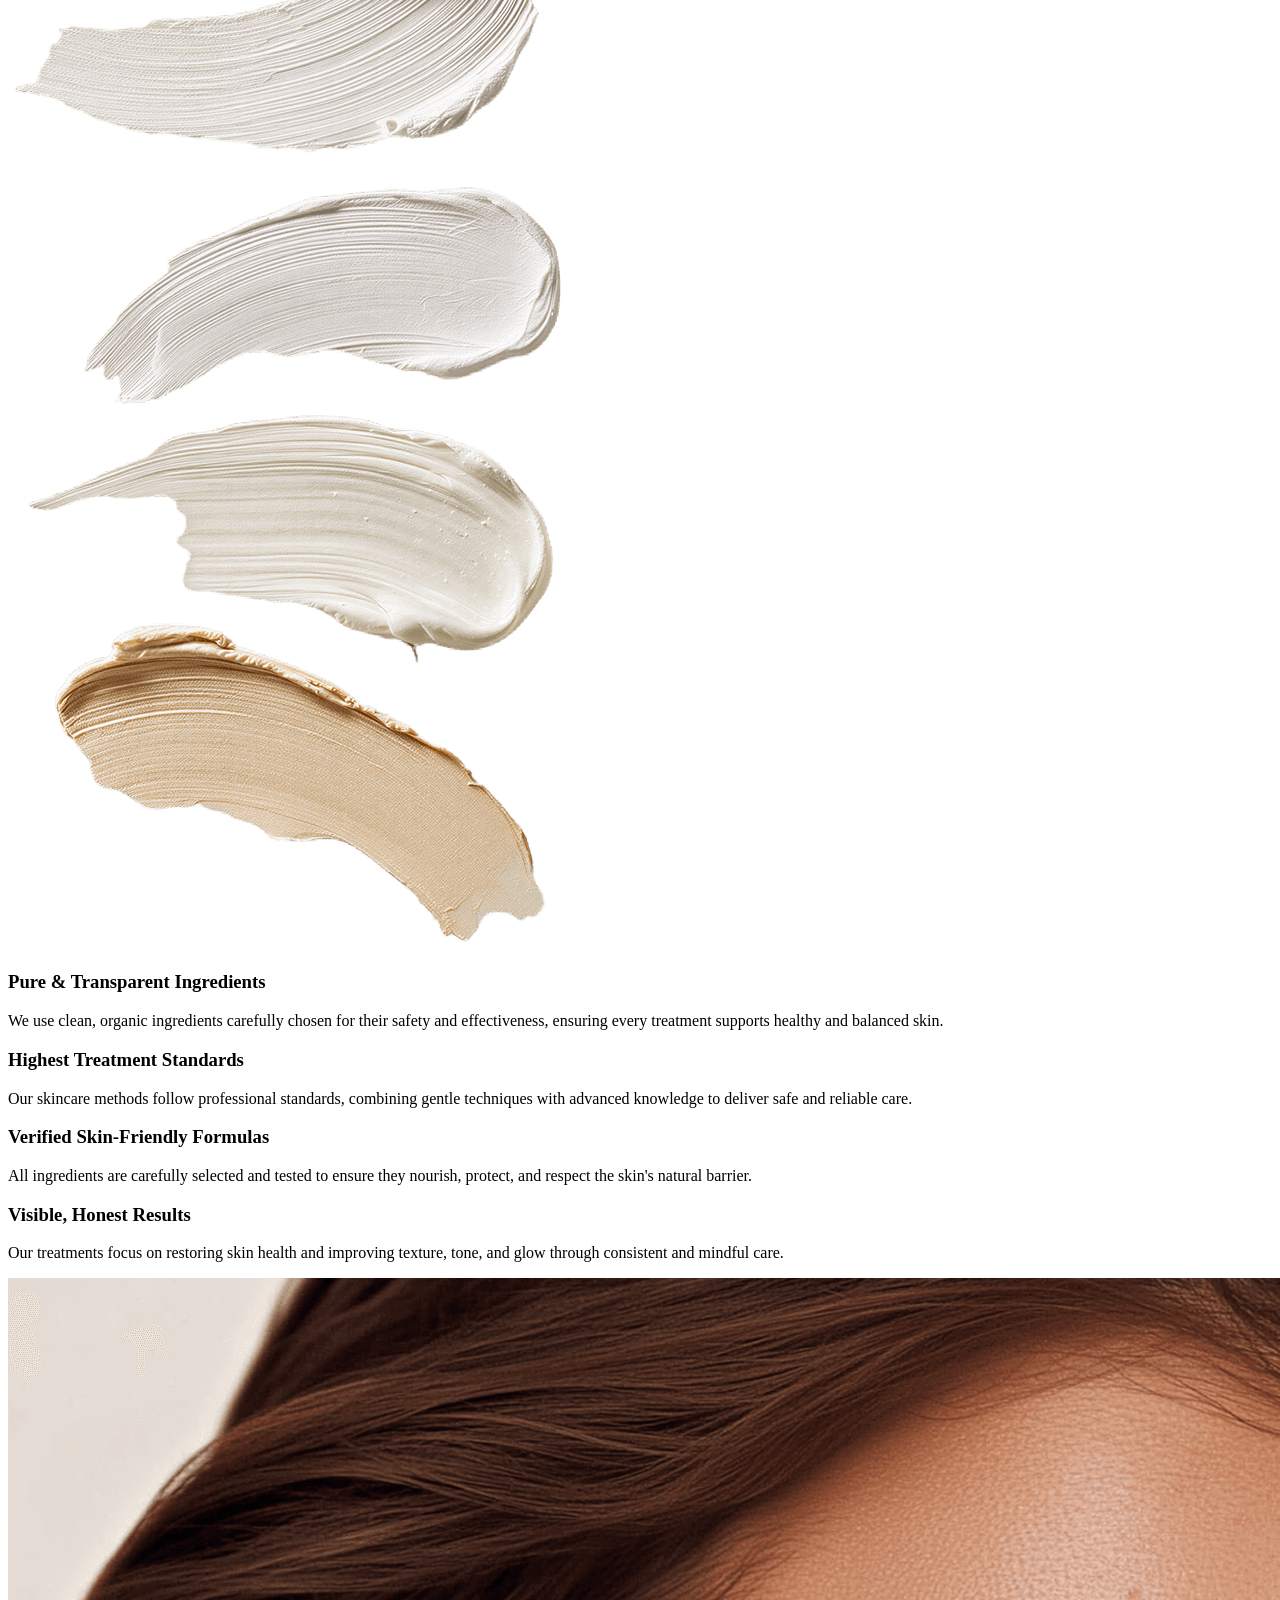
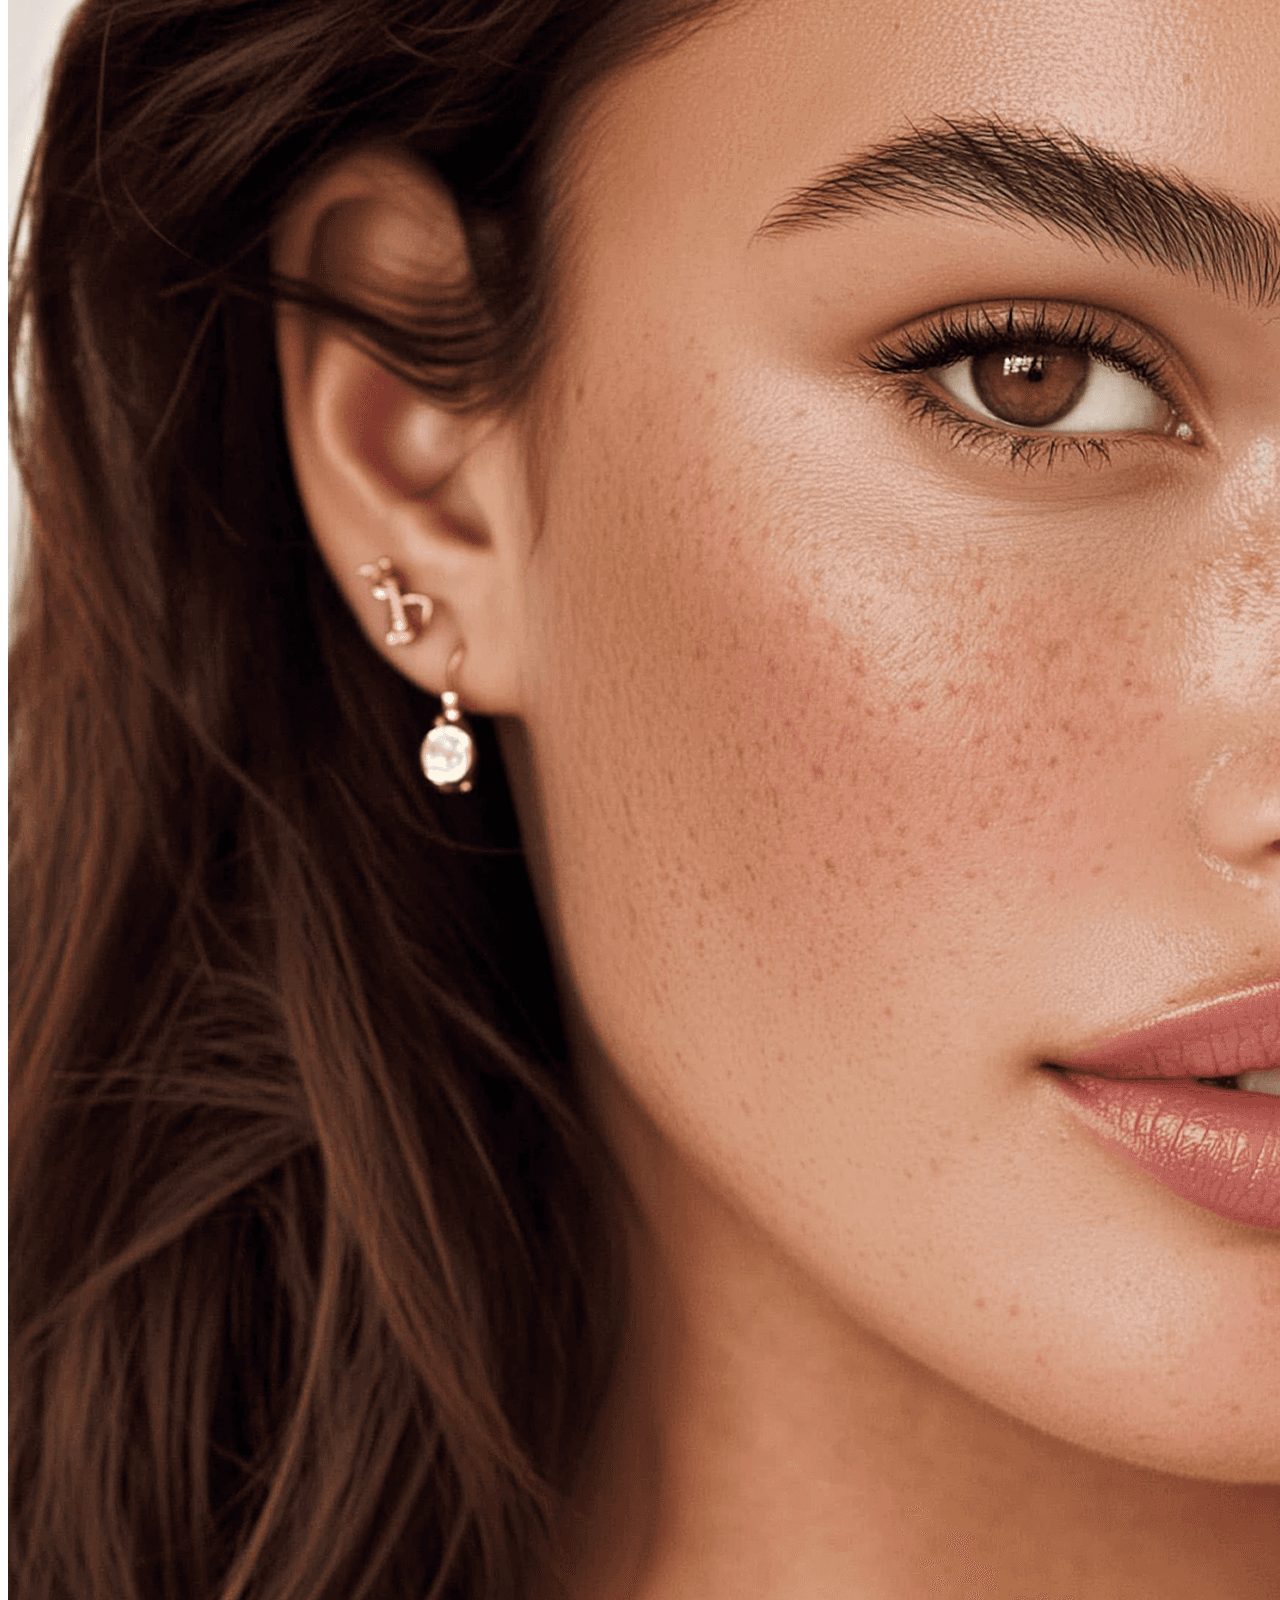
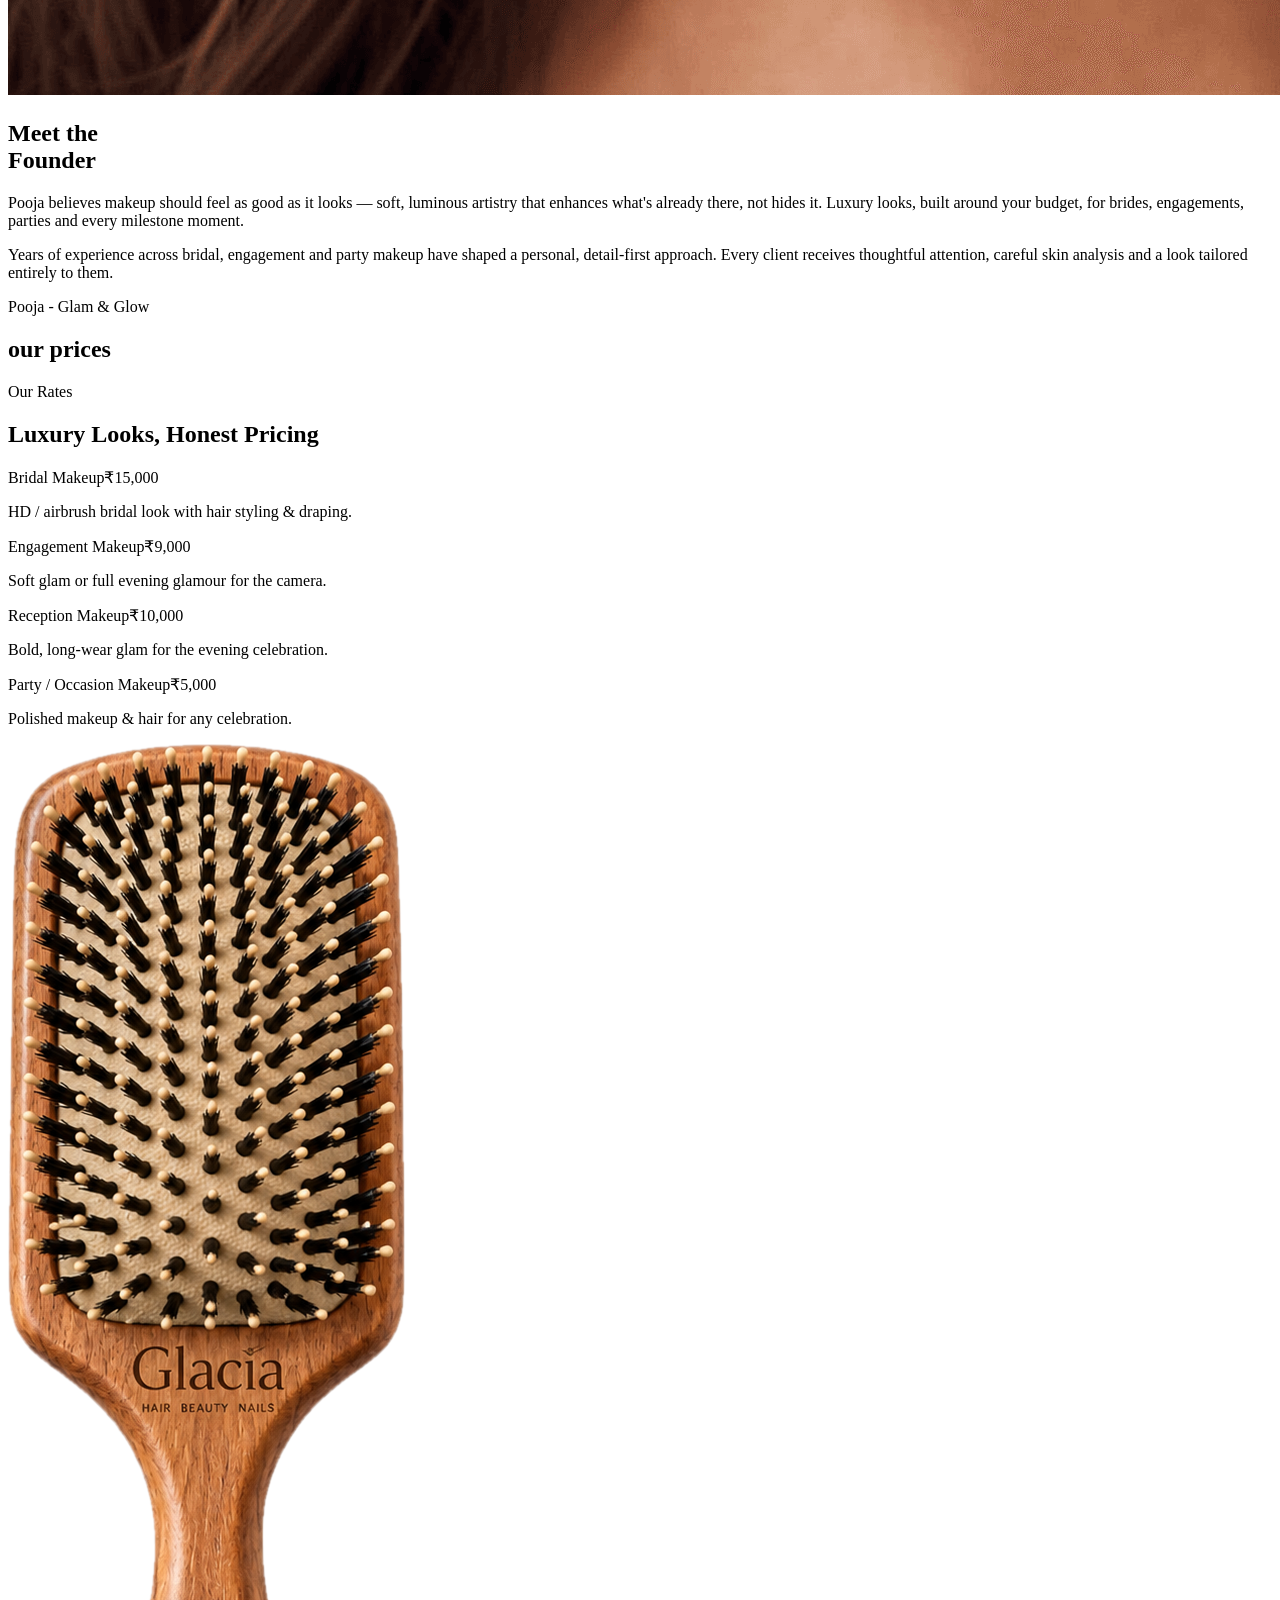
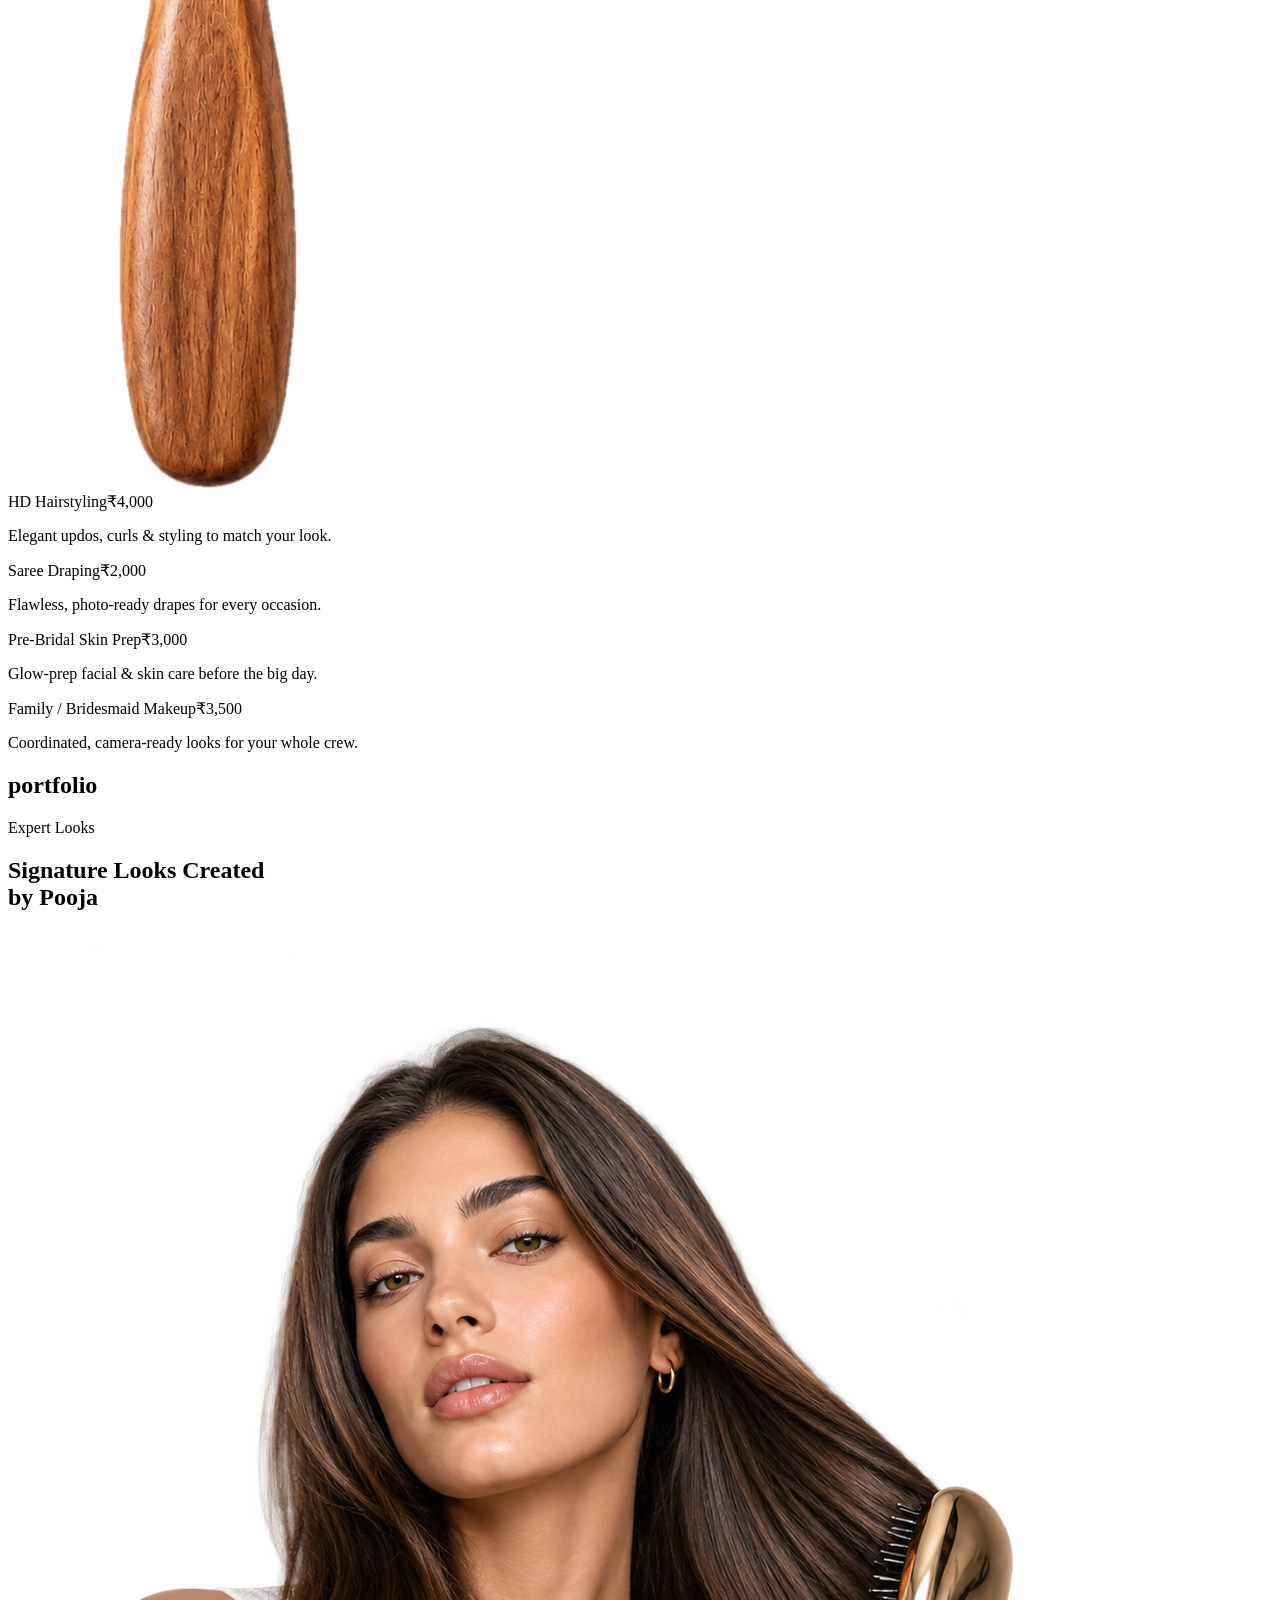
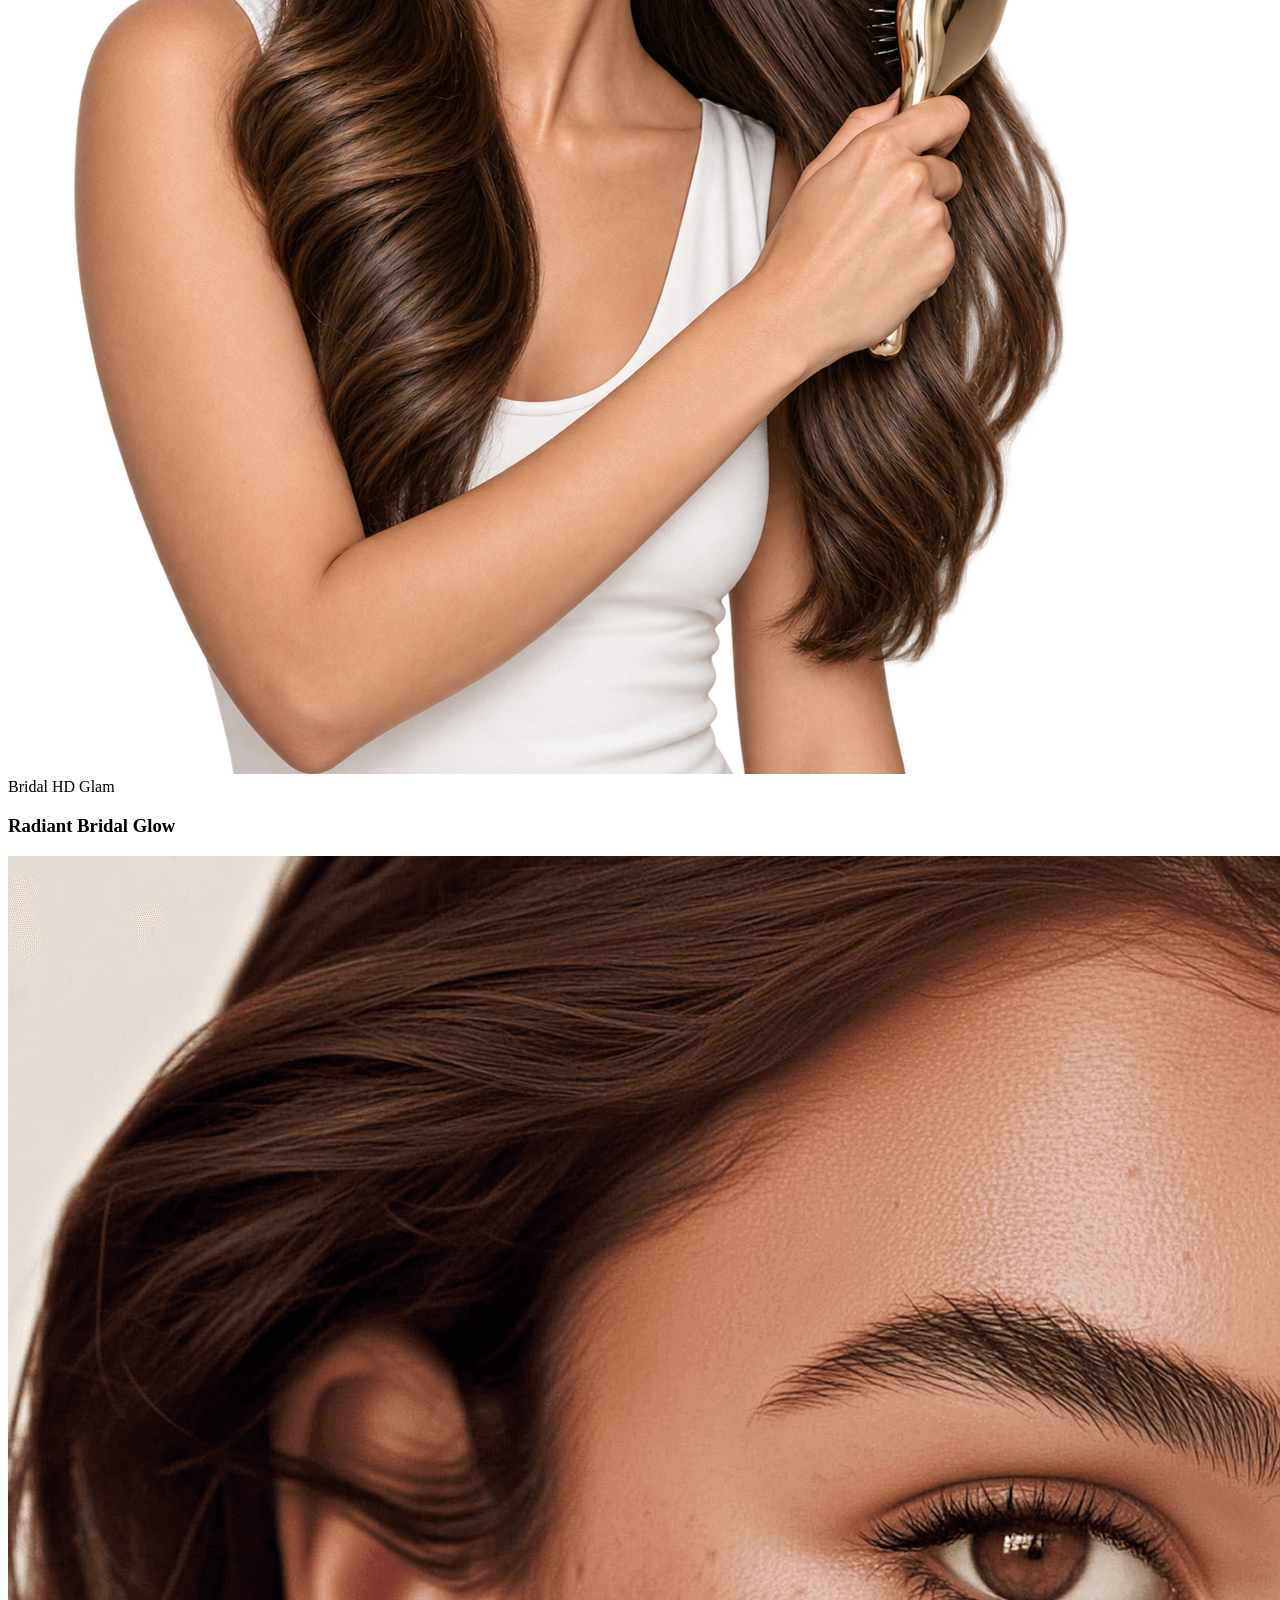
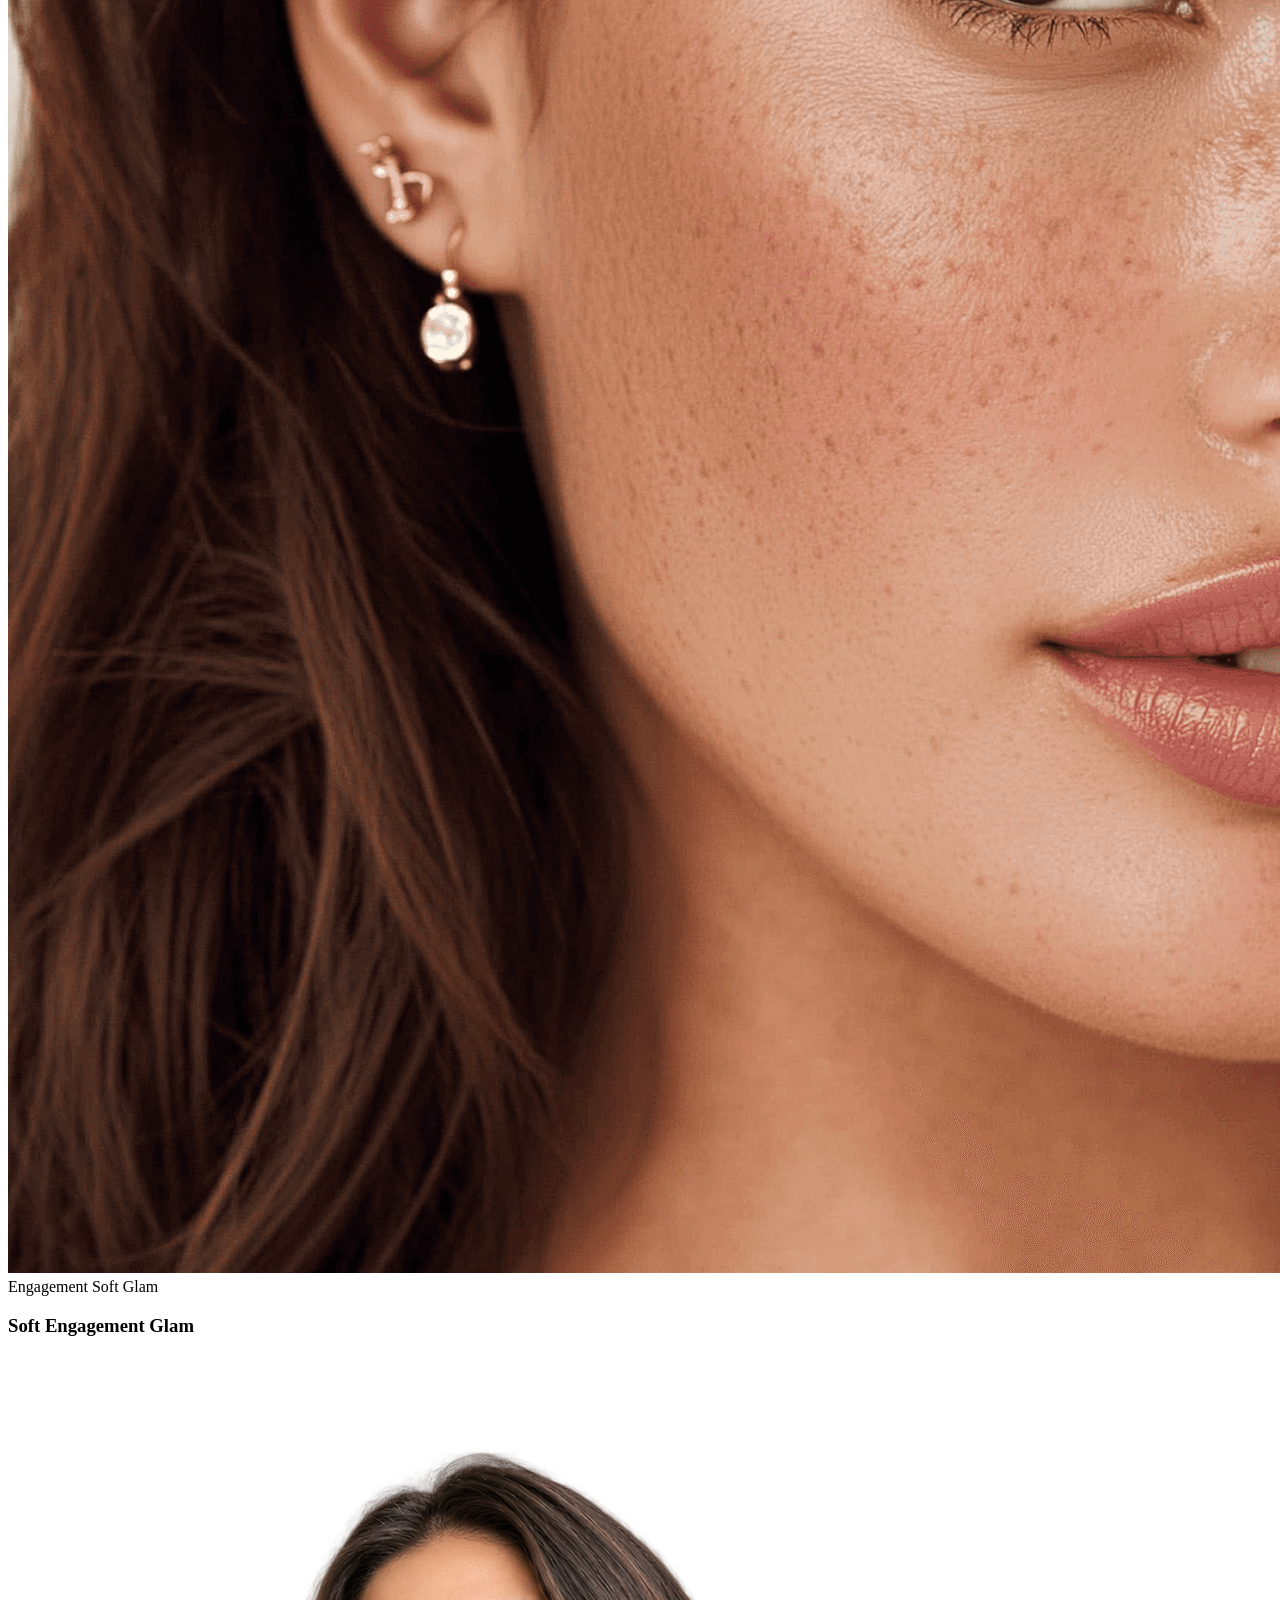
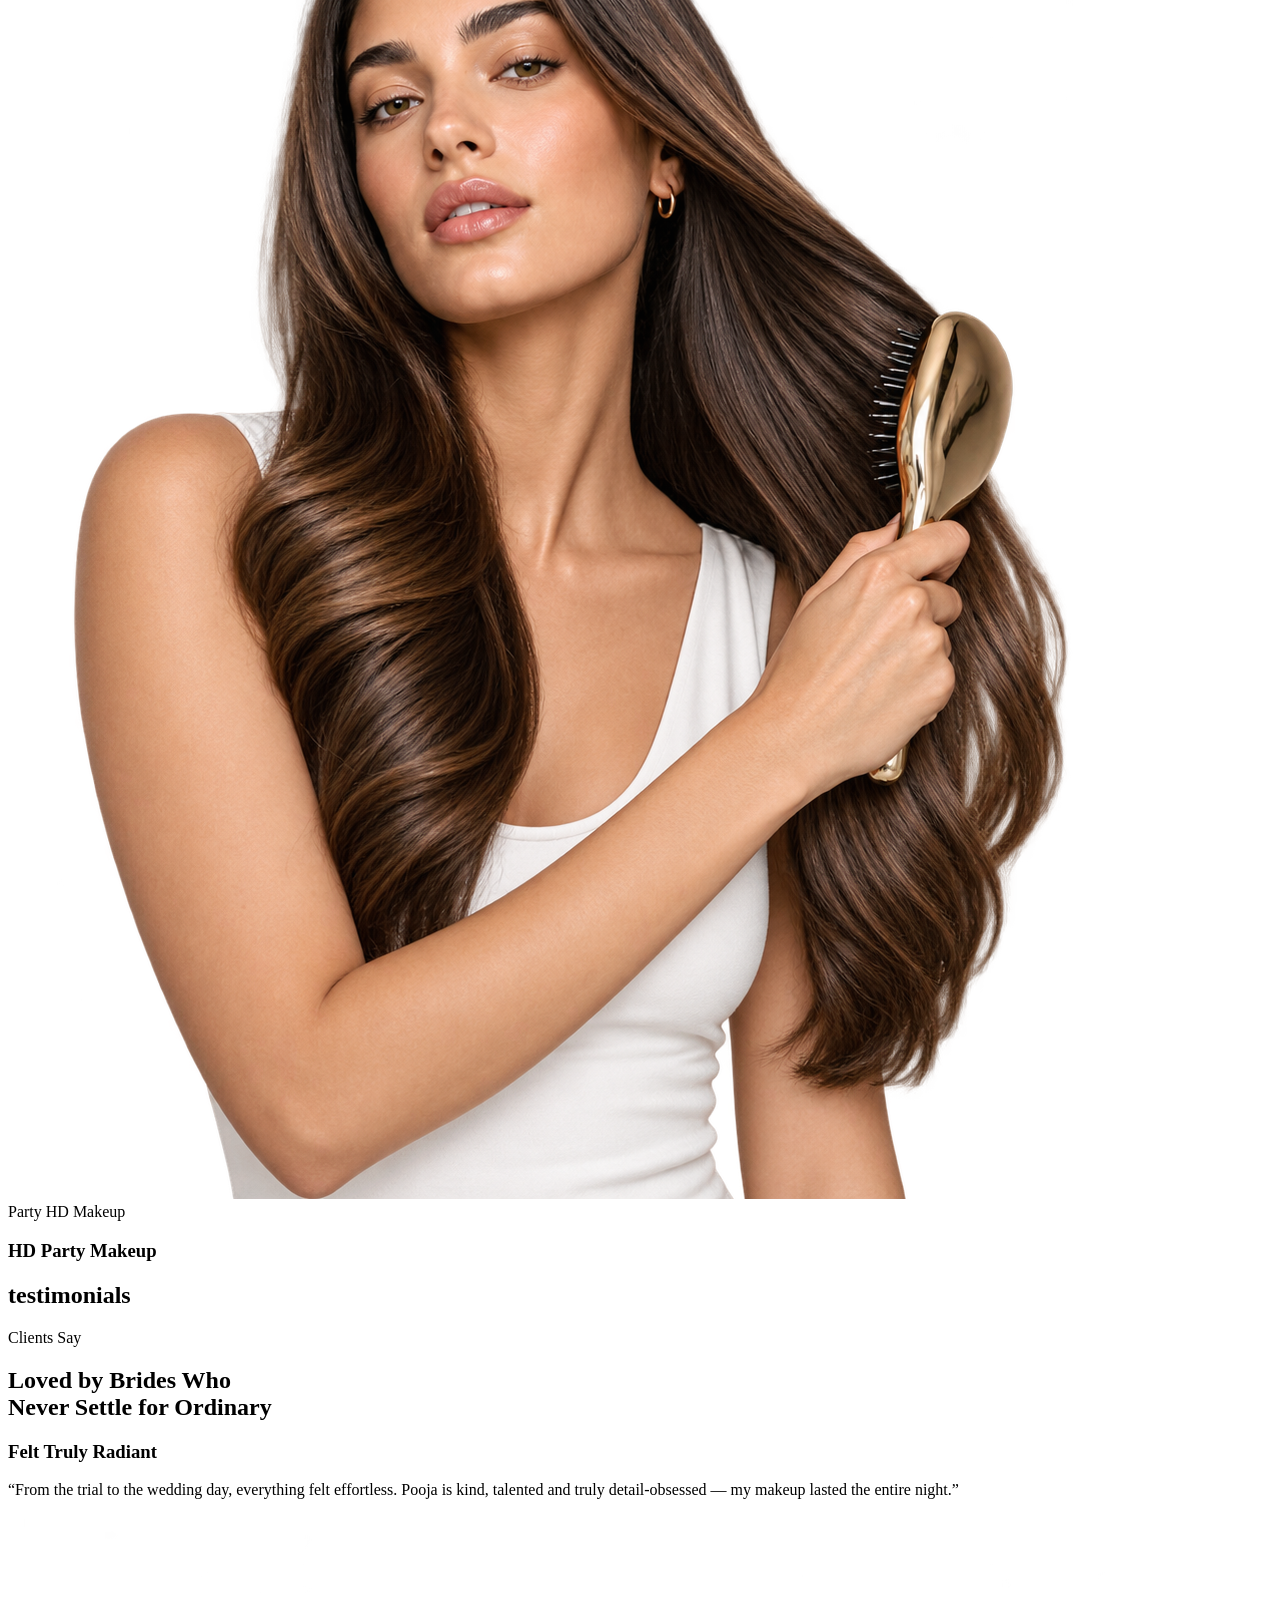
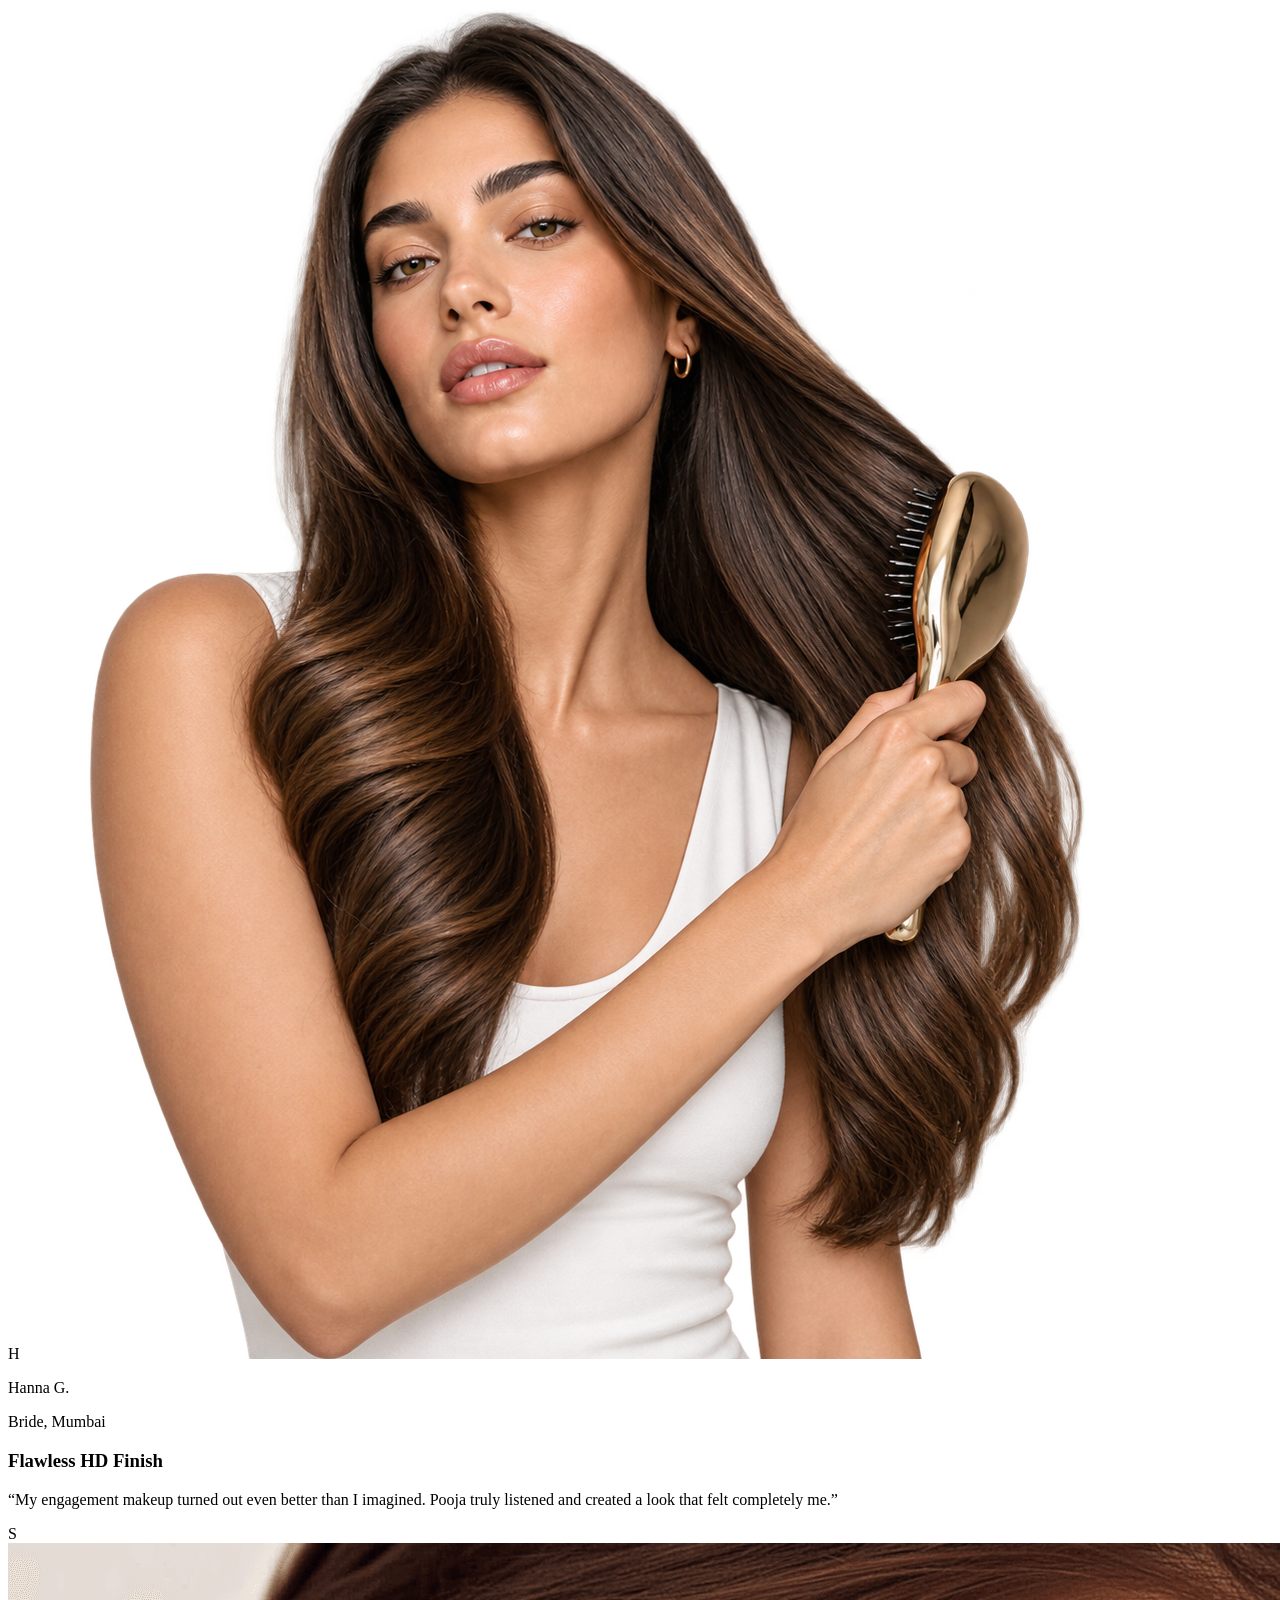
==== commit cfa161ed: "v2" ====
--- a/index.html
+++ b/index.html
@@ -55,7 +55,7 @@
         <h2 class="absolute inset-x-0 top-[61%] text-center text-[34vw] sm:top-[57%] font-medium uppercase leading-none font-urbanist bg-[linear-gradient(180deg,rgba(173,158,158,0.55)_8%,rgba(173,158,158,0.05)_74%)] bg-clip-text text-transparent lg:top-[19%] lg:text-[20vw]">glow</h2>
 
         <img src="./hero-care.png" alt=""
-            class="pointer-events-none absolute bottom-0 left-1/2 z-[5] h-[66%] w-auto max-w-none -translate-x-1/2 sm:h-[66%] lg:bottom-auto lg:-top-[2%] lg:left-[28%] lg:h-[115%] lg:translate-x-0">
+            class="pointer-events-none absolute bottom-0 left-1/2 z-[5] h-[52%] w-auto max-w-none -translate-x-1/2 sm:h-[54%] lg:bottom-auto lg:-top-[2%] lg:left-[28%] lg:h-[115%] lg:translate-x-0">
 
         <span class="absolute bottom-[10%] right-3 z-20 -rotate-6 font-script text-[44px] leading-none text-[#b85040] sm:text-[60px] lg:bottom-auto lg:right-[3%] lg:top-[56%] lg:text-[80px]">Makeup Artist</span>
 
@@ -74,7 +74,7 @@
 
         <div class="relative mx-auto w-[92%] max-w-[1100px]">
             <h2 class="text-center font-urbanist text-[15vw] font-medium leading-none whitespace-nowrap bg-[linear-gradient(180deg,rgba(227,213,197,0.65)_10%,rgba(227,213,197,0.06)_78%)] bg-clip-text text-transparent md:text-[13vw] xl:text-[170px]">services</h2>
-            <span class="absolute z-10 left-[5%] top-[2vw] -rotate-[5deg] md:top-[1.5vw] xl:top-[28px] font-script text-[10vw] leading-none text-[#b85040] md:text-[6vw] xl:text-[72px]">We Offer</span>
+            <span class="absolute z-10 left-[5%] -top-[7vw] -rotate-[5deg] md:top-[1.5vw] xl:top-[28px] font-script text-[10vw] leading-none text-[#b85040] md:text-[6vw] xl:text-[72px]">We Offer</span>
             <div class="relative -mt-[7vw] text-center xl:-mt-[90px]">
                 <h2 class="mt-4 font-urbanist text-[28px] leading-[1.2] text-[#111] sm:text-[34px] lg:text-[40px]">Bridal &amp; Occasion Makeup <br class="hidden sm:block"> Crafted for Every Celebration</h2>
             </div>
@@ -151,7 +151,7 @@
 
             <div class="relative z-10 max-w-[560px] lg:absolute lg:left-10 lg:top-[22%]">
                 <h2 class="font-urbanist text-[28px] font-semibold uppercase leading-[1.1] text-white sm:text-[34px] lg:text-[40px]">Meet the <br> Founder</h2>
-                <p class="mt-6 max-w-[440px] text-[15px] leading-[1.7] text-white">Pooja believes makeup should feel as good as it looks  soft, luminous artistry that enhances what's already there, not hides it. Luxury looks, built around your budget, for brides, engagements, parties and every milestone moment.</p>
+                <p class="mt-6 max-w-[440px] text-[15px] leading-[1.7] text-white">Pooja believes makeup should feel as good as it looks — soft, luminous artistry that enhances what's already there, not hides it. Luxury looks, built around your budget, for brides, engagements, parties and every milestone moment.</p>
             </div>
 
             <div class="relative z-10 max-w-[420px] text-left lg:absolute lg:bottom-[8%] lg:right-[6%] lg:max-w-[360px]">
@@ -162,11 +162,11 @@
     </section>
 
     <!-- ================= PRICING ================= -->
-    <section id="pricing" class="w-full overflow-hidden bg-[linear-gradient(180deg,#f5efea_0%,#efe4dc_35%,#eadcce_70%,#e4d5c3_100%)] pt-[110px] md:pt-[130px] lg:pt-[160px]">
+    <section id="pricing" class="w-full overflow-hidden bg-[linear-gradient(180deg,#f5efea_0%,#efe4dc_35%,#eadcce_70%,#e4d5c3_100%)] pb-[90px] pt-[110px] md:pb-0 md:pt-[130px] lg:pt-[160px]">
 
         <div class="relative mx-auto w-[92%] max-w-[1100px]">
             <h2 class="text-center font-urbanist text-[15vw] font-medium leading-none whitespace-nowrap bg-[linear-gradient(180deg,rgba(176,148,120,0.6)_10%,rgba(176,148,120,0.1)_80%)] bg-clip-text text-transparent md:text-[13vw] xl:text-[170px]">our prices</h2>
-            <span class="absolute z-10 right-[8%] top-[2vw] -rotate-[5deg] md:top-[1.5vw] xl:top-[28px] font-script text-[10vw] leading-none text-[#b85040] md:text-[6vw] xl:text-[72px]">Our Rates</span>
+            <span class="absolute z-10 right-[8%] -top-[7vw] -rotate-[5deg] md:top-[1.5vw] xl:top-[28px] font-script text-[10vw] leading-none text-[#b85040] md:text-[6vw] xl:text-[72px]">Our Rates</span>
             <div class="relative -mt-[7vw] text-center xl:-mt-[90px]">
                 <h2 class="mt-4 font-urbanist text-[28px] leading-[1.2] text-[#111] sm:text-[34px] lg:text-[40px]">Luxury Looks, Honest Pricing</h2>
             </div>
@@ -222,7 +222,7 @@
 
         <div class="relative mx-auto w-[92%] max-w-[1100px]">
             <h2 class="text-center font-urbanist text-[15vw] font-medium leading-none whitespace-nowrap bg-[linear-gradient(180deg,rgba(227,213,197,0.65)_10%,rgba(227,213,197,0.06)_78%)] bg-clip-text text-transparent md:text-[13vw] xl:text-[170px]">portfolio</h2>
-            <span class="absolute z-10 left-[5%] top-[2vw] -rotate-[5deg] md:top-[1.5vw] xl:top-[28px] font-script text-[10vw] leading-none text-[#b85040] md:text-[6vw] xl:text-[72px]">Expert Looks</span>
+            <span class="absolute z-10 left-[5%] -top-[7vw] -rotate-[5deg] md:top-[1.5vw] xl:top-[28px] font-script text-[10vw] leading-none text-[#b85040] md:text-[6vw] xl:text-[72px]">Expert Looks</span>
             <div class="relative -mt-[7vw] text-center xl:-mt-[90px]">
                 <h2 class="mt-4 font-urbanist text-[28px] leading-[1.2] text-[#111] sm:text-[34px] lg:text-[40px]">Signature Looks Created <br class="hidden sm:block"> by Pooja</h2>
             </div>
@@ -269,7 +269,7 @@
 
         <div class="relative mx-auto w-[92%] max-w-[1100px]">
             <h2 class="text-center font-urbanist text-[15vw] font-medium leading-none whitespace-nowrap bg-[linear-gradient(180deg,rgba(176,148,120,0.6)_10%,rgba(176,148,120,0.1)_80%)] bg-clip-text text-transparent md:text-[13vw] xl:text-[170px]">testimonials</h2>
-            <span class="absolute z-10 right-[8%] top-[2vw] -rotate-[5deg] md:top-[1.5vw] xl:top-[28px] font-script text-[10vw] leading-none text-[#b85040] md:text-[6vw] xl:text-[72px]">Clients Say</span>
+            <span class="absolute z-10 right-[8%] -top-[7vw] -rotate-[5deg] md:top-[1.5vw] xl:top-[28px] font-script text-[10vw] leading-none text-[#b85040] md:text-[6vw] xl:text-[72px]">Clients Say</span>
             <div class="relative -mt-[7vw] text-center xl:-mt-[90px]">
                 <h2 class="mt-4 font-urbanist text-[28px] leading-[1.2] text-[#111] sm:text-[34px] lg:text-[40px]">Loved by Brides Who <br class="hidden sm:block"> Never Settle for Ordinary</h2>
             </div>
@@ -282,7 +282,7 @@
                     <i class="ri-double-quotes-r text-[22px] text-[#111]"></i>
                     <h3 class="font-urbanist text-[20px] font-semibold text-[#111]">Felt Truly Radiant</h3>
                 </div>
-                <p class="mt-4 text-[14px] font-medium leading-[1.75] text-[#2a2a2a]">“From the trial to the wedding day, everything felt effortless. Pooja is kind, talented and truly detail-obsessed  my makeup lasted the entire night.”</p>
+                <p class="mt-4 text-[14px] font-medium leading-[1.75] text-[#2a2a2a]">“From the trial to the wedding day, everything felt effortless. Pooja is kind, talented and truly detail-obsessed — my makeup lasted the entire night.”</p>
                 <div class="mt-auto flex items-center gap-4 pt-6">
                     <div class="relative flex h-[60px] w-[60px] flex-none items-center justify-center overflow-hidden rounded-full bg-[linear-gradient(135deg,#c9a27e,#8c6a50)] font-urbanist text-[22px] font-medium text-white">
                         <span>H</span>
@@ -384,7 +384,7 @@
 
         <div class="relative mx-auto w-[92%] max-w-[1100px]">
             <h2 class="text-center font-urbanist text-[15vw] font-medium leading-none whitespace-nowrap bg-[linear-gradient(180deg,rgba(227,213,197,0.65)_10%,rgba(227,213,197,0.06)_78%)] bg-clip-text text-transparent md:text-[13vw] xl:text-[170px]">news</h2>
-            <span class="absolute z-10 left-[5%] top-[2vw] -rotate-[5deg] md:top-[1.5vw] xl:top-[28px] font-script text-[10vw] leading-none text-[#b85040] md:text-[6vw] xl:text-[72px]">Fresh Reads</span>
+            <span class="absolute z-10 left-[5%] -top-[7vw] -rotate-[5deg] md:top-[1.5vw] xl:top-[28px] font-script text-[10vw] leading-none text-[#b85040] md:text-[6vw] xl:text-[72px]">Fresh Reads</span>
             <div class="relative -mt-[7vw] text-center xl:-mt-[90px]">
                 <h2 class="mt-4 font-urbanist text-[28px] leading-[1.2] text-[#111] sm:text-[34px] lg:text-[40px]">Our Latest News</h2>
             </div>
@@ -433,7 +433,7 @@
         <div class="mx-auto max-w-[680px] text-center">
             <p class="font-garamond text-[18px] italic text-white/70 sm:text-[20px]">Let's create your look</p>
             <h2 class="mt-3 font-urbanist text-[28px] leading-[1.2] text-white sm:text-[34px] lg:text-[40px]">Book Your Appointment</h2>
-            <p class="mx-auto mt-5 max-w-[420px] text-[14px] leading-[1.75] text-white/70">Luxury bridal, engagement &amp; party makeup across Mumbai &amp; Navi Mumbai  tailored to your face, your outfit and your moment.</p>
+            <p class="mx-auto mt-5 max-w-[420px] text-[14px] leading-[1.75] text-white/70">Luxury bridal, engagement &amp; party makeup across Mumbai &amp; Navi Mumbai — tailored to your face, your outfit and your moment.</p>
             <a href="https://wa.me/919326492088" target="_blank" class="mt-8 inline-flex items-center gap-2 rounded-full bg-white px-8 py-[14px] text-[14px] font-semibold text-[#111]">Book Now <i class="ri-arrow-right-up-line text-[16px]"></i></a>
         </div>
 
@@ -441,7 +441,7 @@
 
             <div>
                 <img class="w-[140px] brightness-0 invert" src="./Glam%20&%20Glow%20Makeup%20Logo%20(1).png" alt="Glam & Glow by Pooja">
-                <p class="mt-4 max-w-[260px] text-[13px] leading-[1.7] text-white/60">Professional makeup &amp; hairstyling by Pooja bridal, engagement, party and more. Luxury looks, built around your budget.</p>
+                <p class="mt-4 max-w-[260px] text-[13px] leading-[1.7] text-white/60">Professional makeup &amp; hairstyling by Pooja — bridal, engagement, party and more. Luxury looks, built around your budget.</p>
             </div>
 
             <div>
